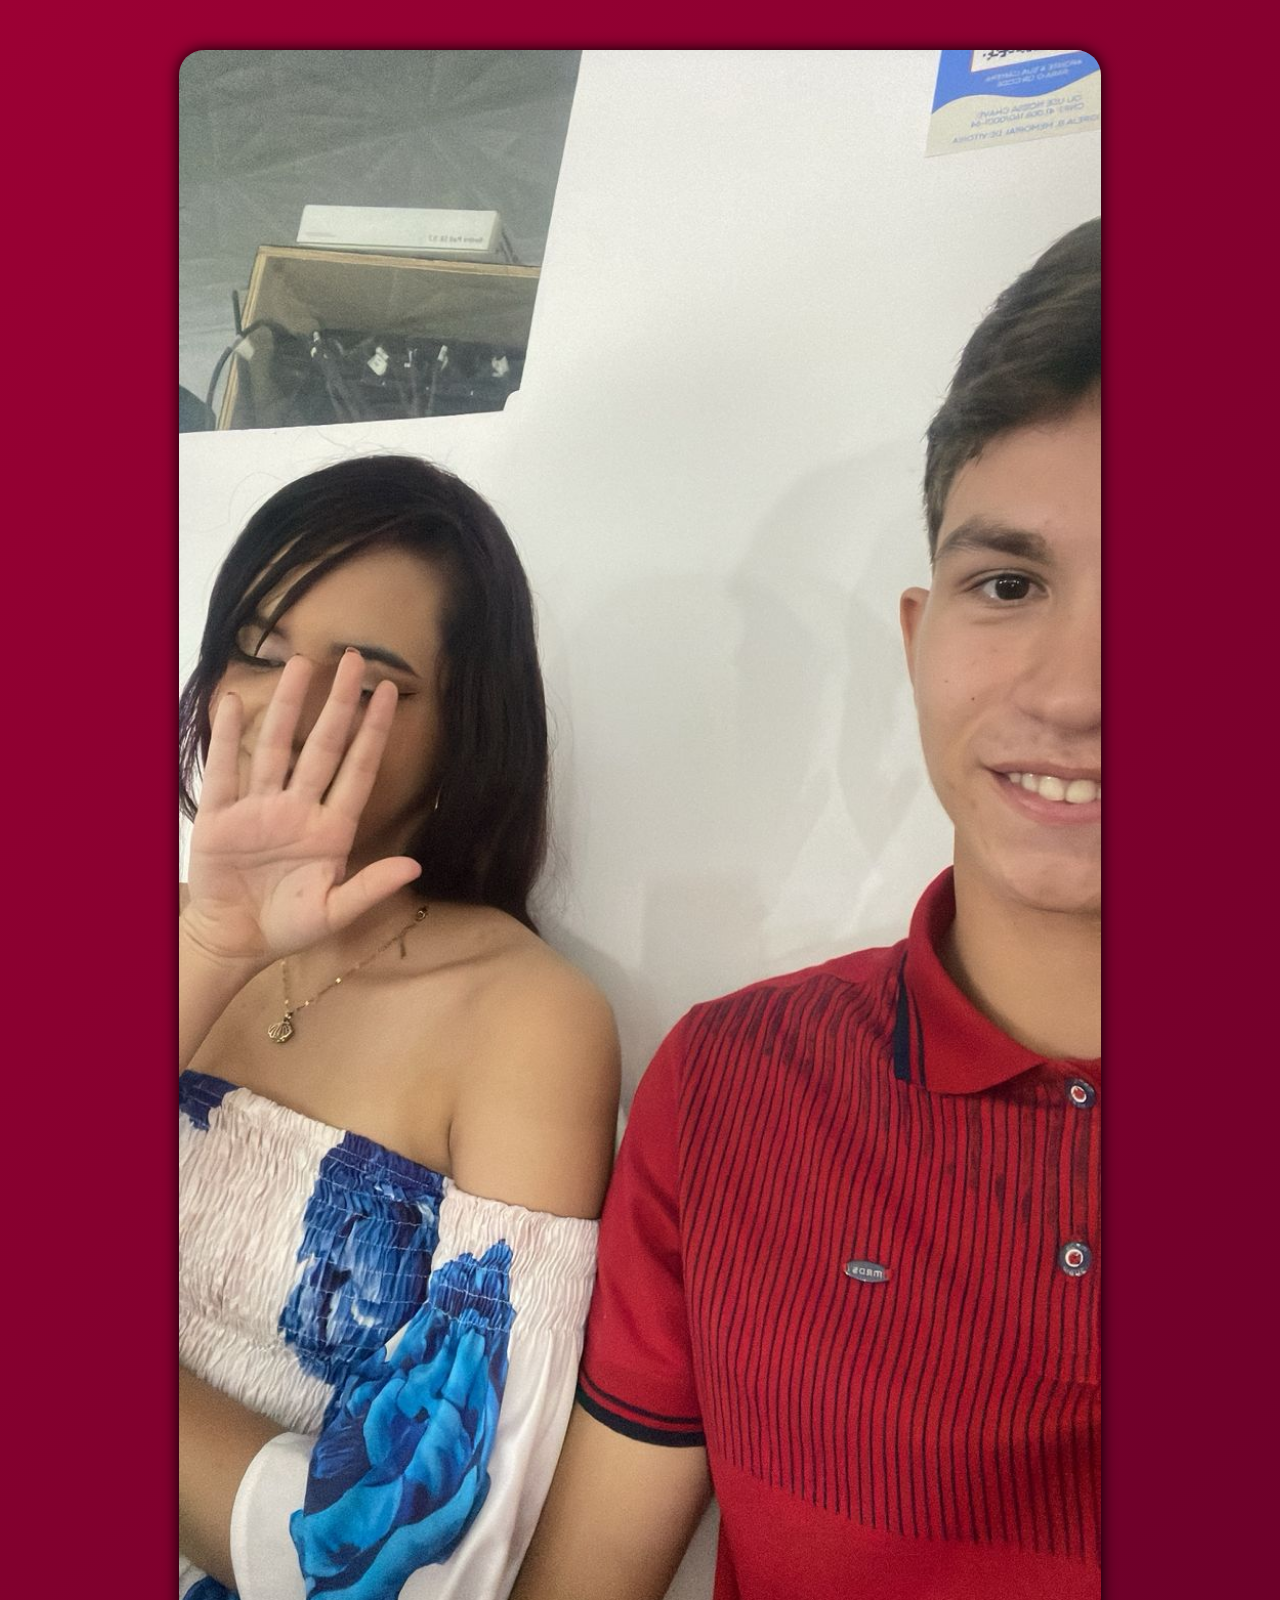
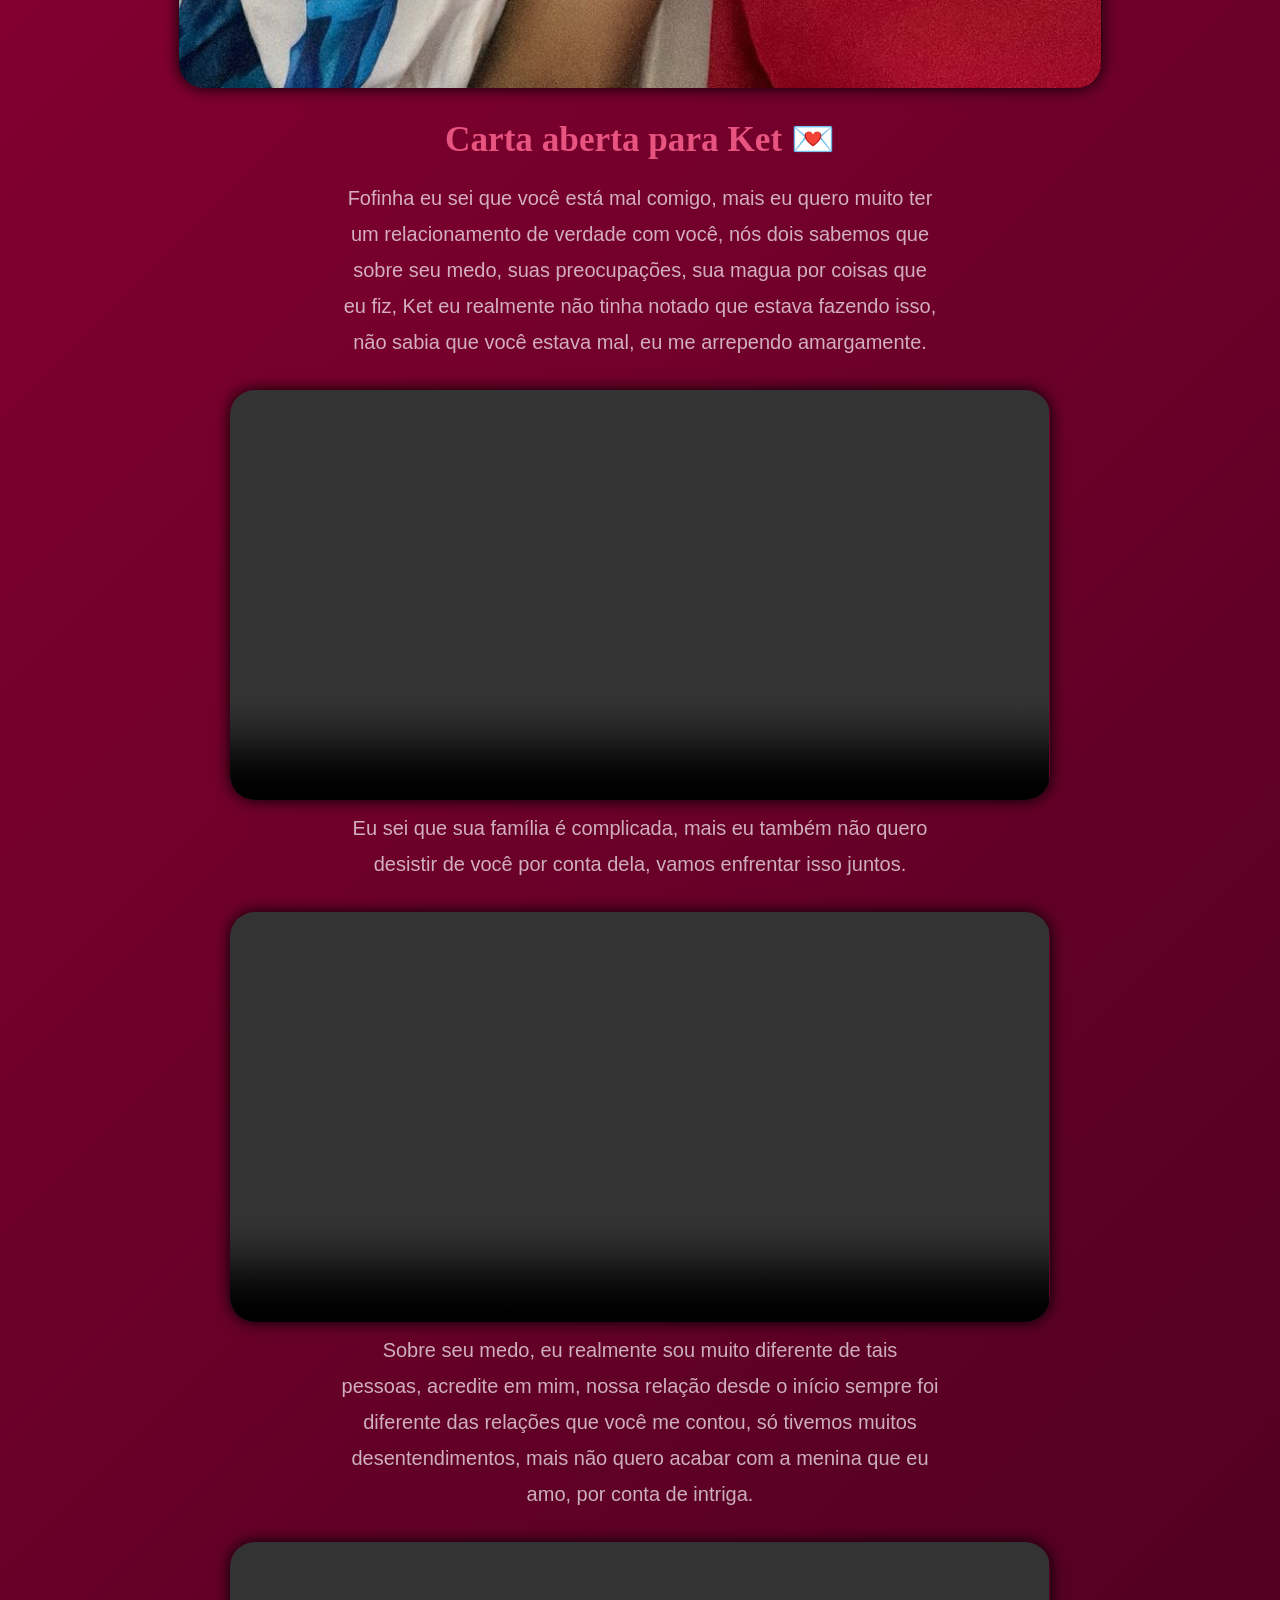
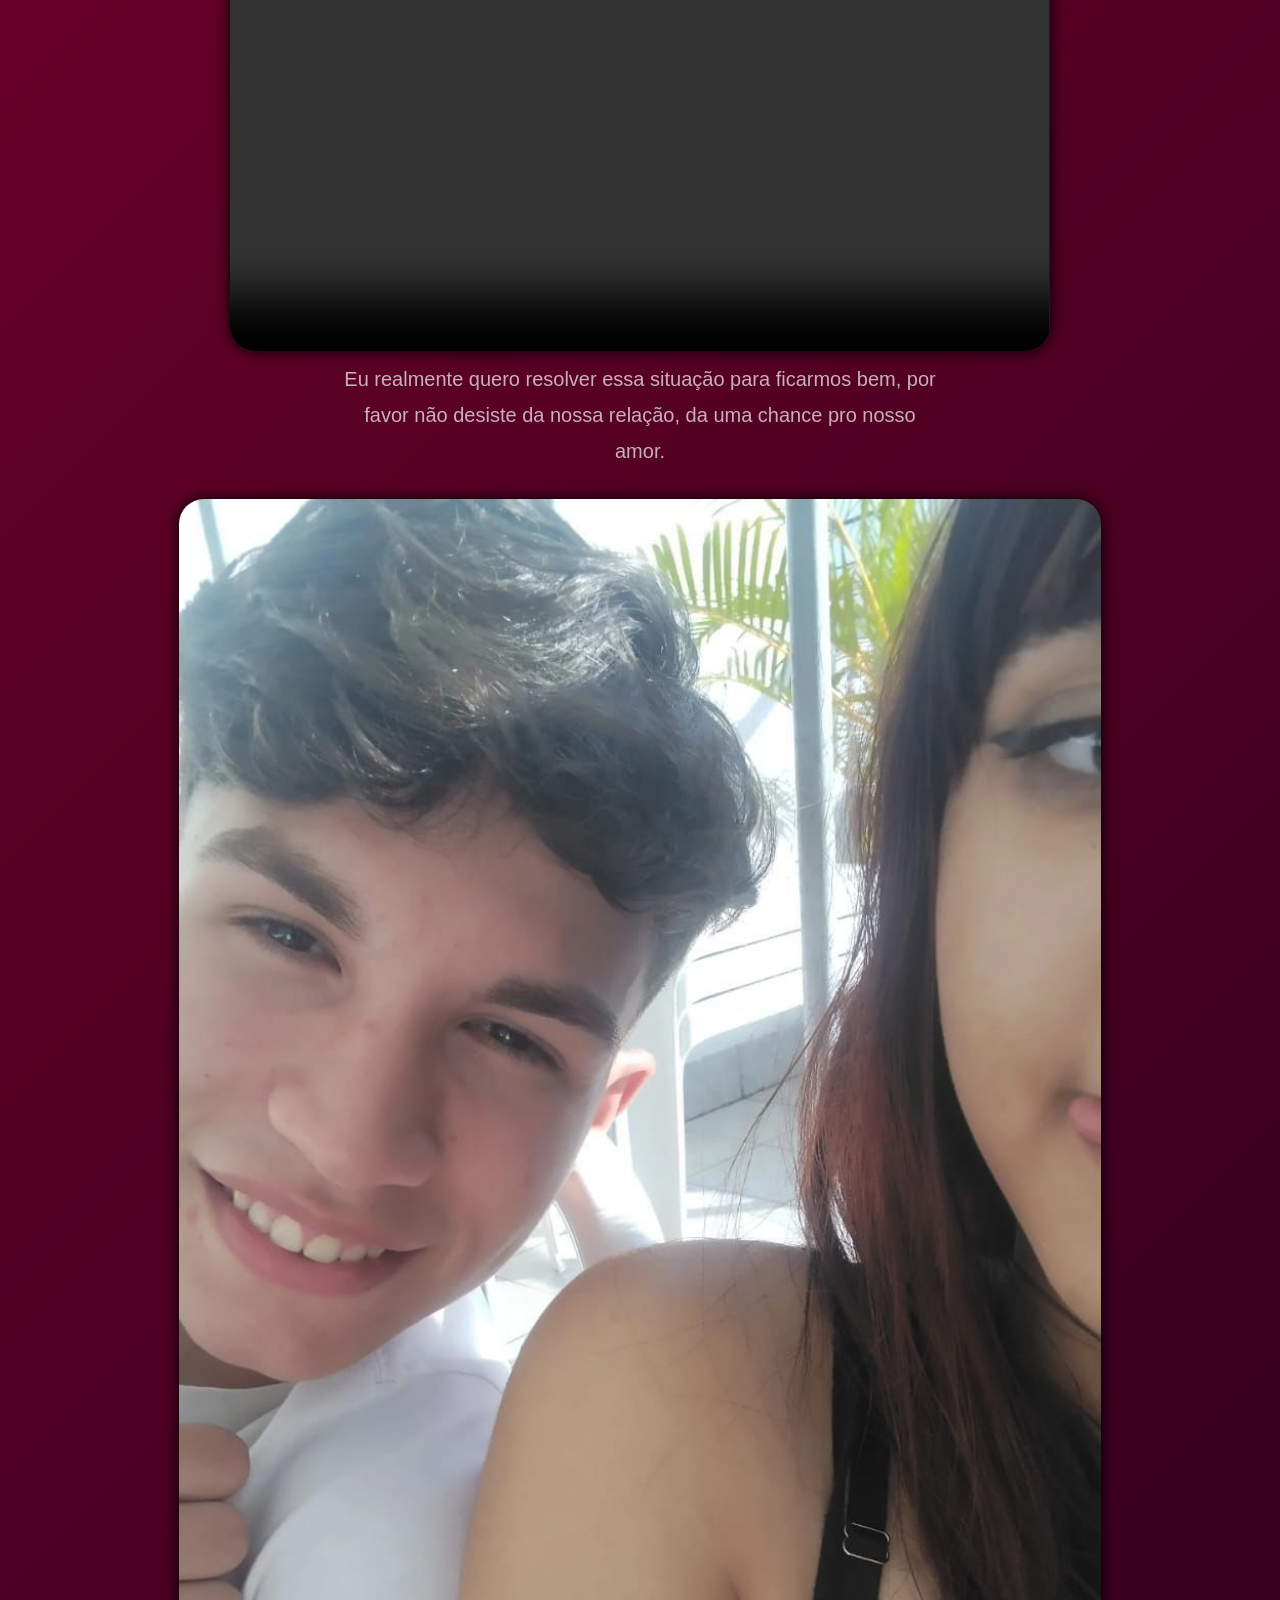
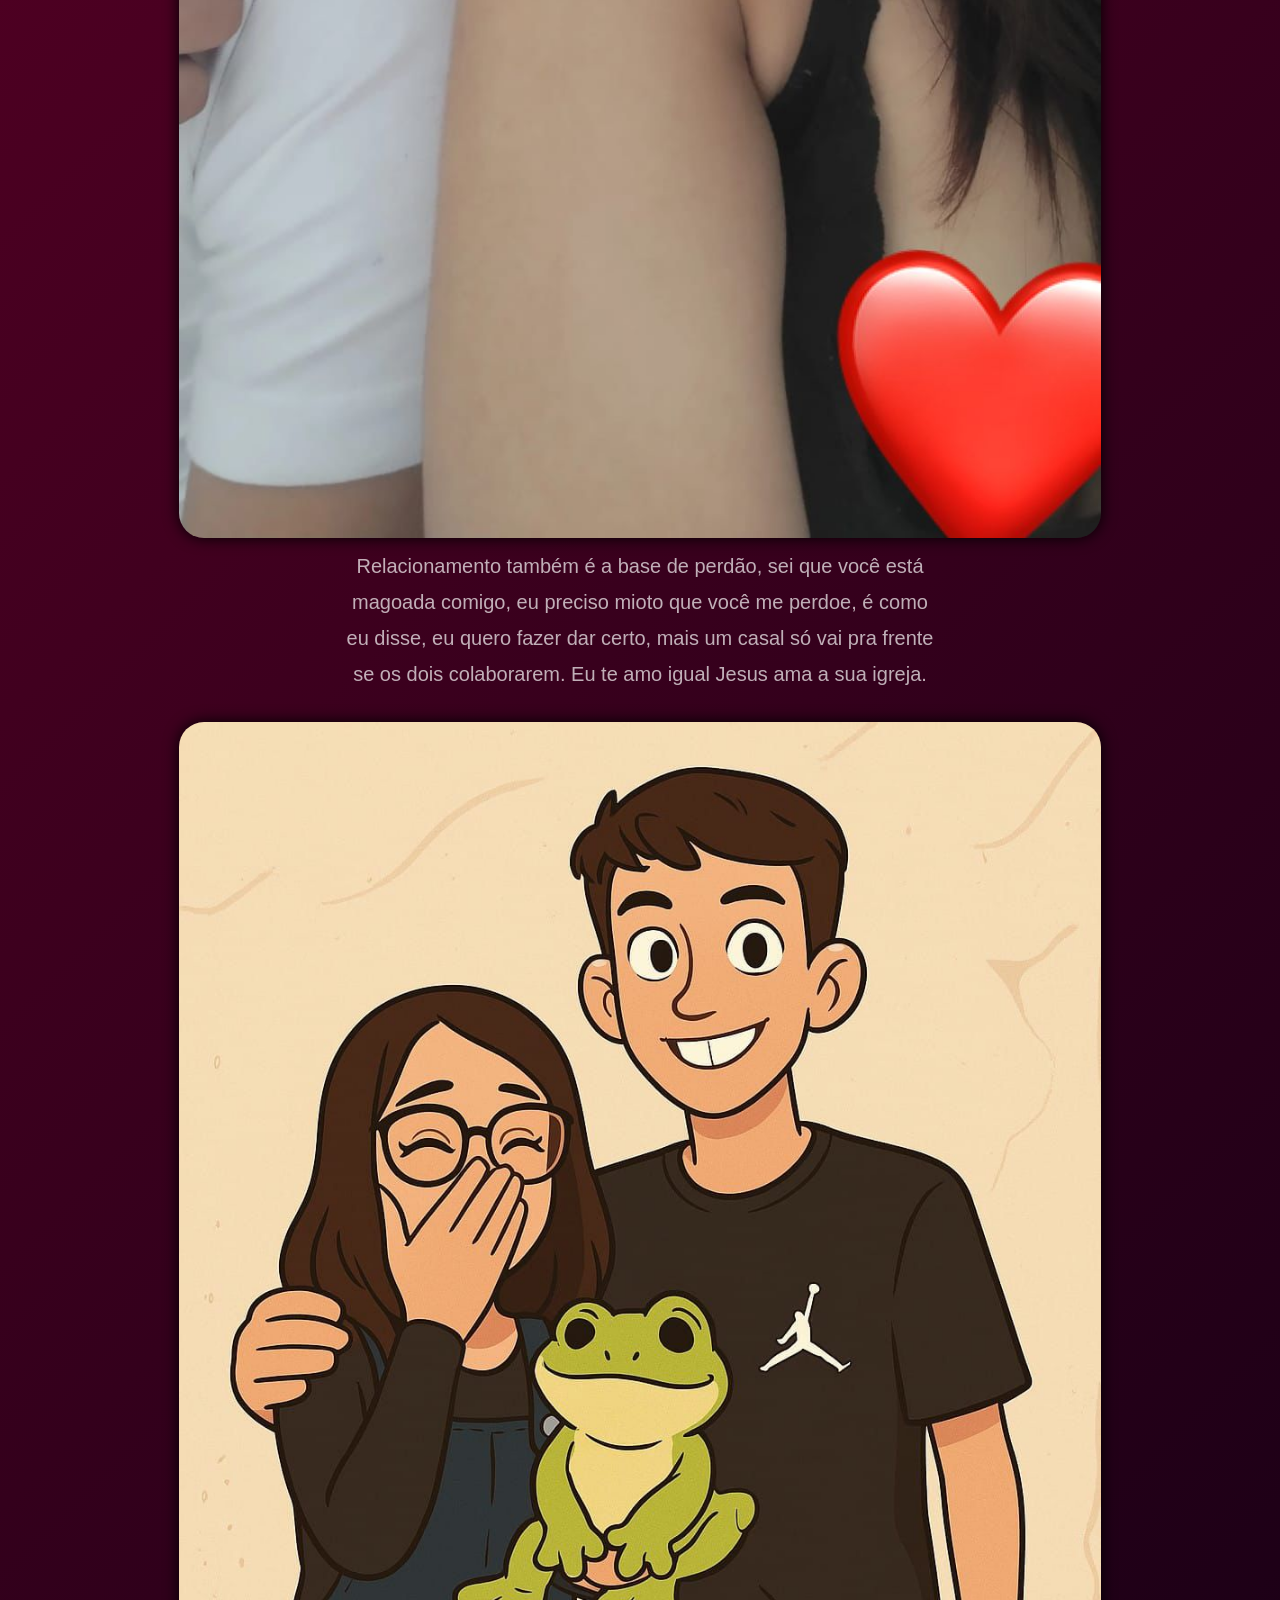
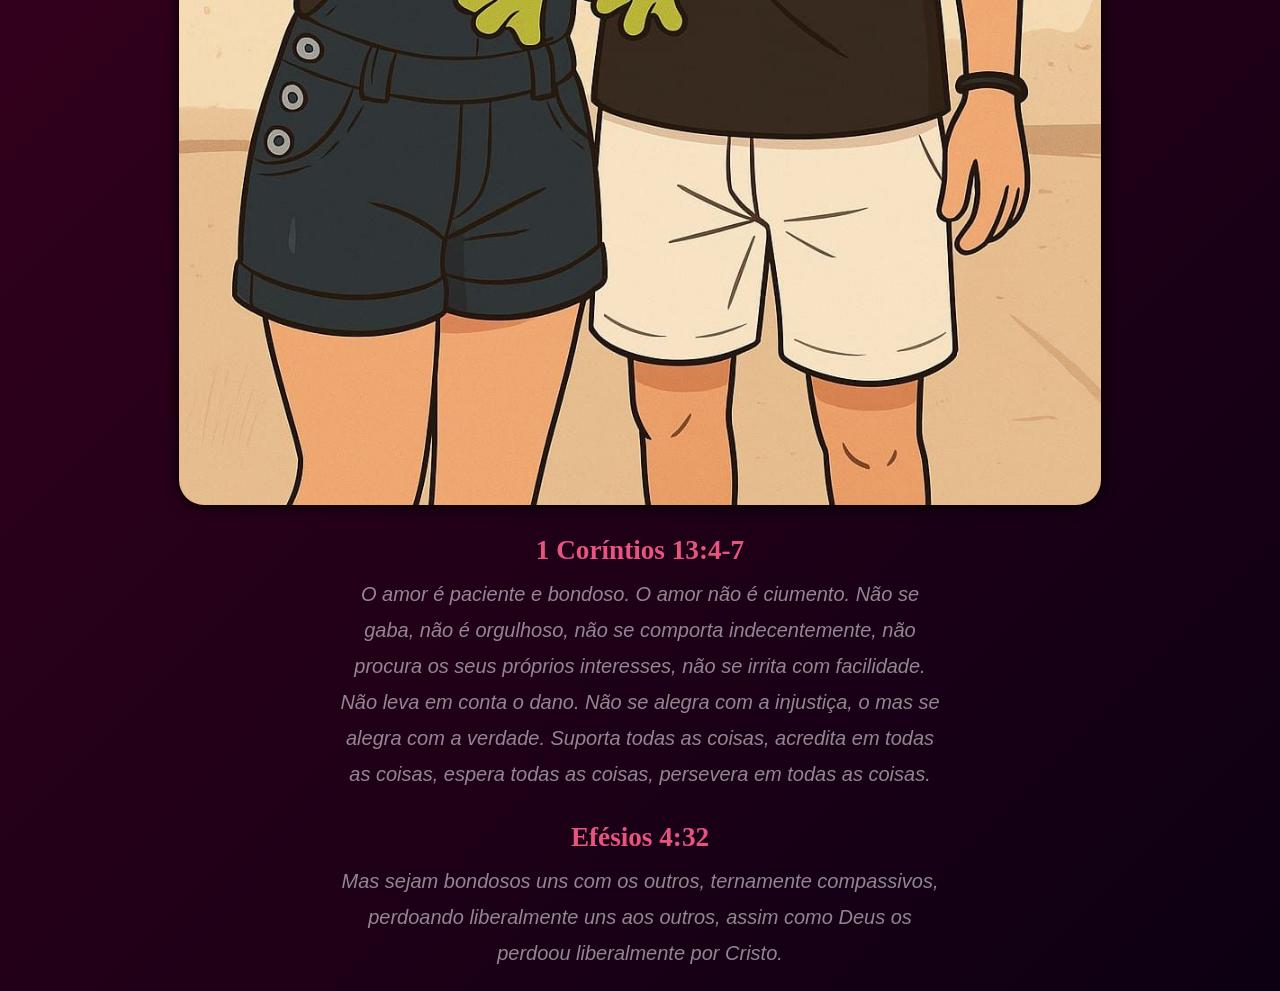
==== pag2.html @ b912b099 "hsudv" ====
<!DOCTYPE html>
<html lang="pt-br">
<head>
    <meta charset="UTF-8">
    <meta name="viewport" content="width=device-width, initial-scale=1.0">
    <link rel="stylesheet" href="styles.css">
    <title>Para meu Docinho</title>
</head>
<body>
    <main>
         <picture>
        <img src="img/WhatsApp Image 2026-03-09 at 01.54.44.jpeg" alt="foto">
    </picture>
    <h1>
        Carta aberta para Ket &#128140;
    </h1>
    <p>
        Fofinha eu sei que você está mal comigo, mais eu quero muito ter um relacionamento de verdade com você, nós dois sabemos que sobre seu medo, suas preocupações, sua magua por coisas que eu fiz, Ket eu realmente não tinha notado que estava fazendo isso, não sabia que você estava mal, eu me arrependo amargamente.
    </p>
    <picture>
        <video src="videos/cliche.mp4" loop controls></video>
    </picture>
    <p>
        Eu sei que sua família é complicada, mais eu também não quero desistir de você por conta dela, vamos enfrentar isso juntos. 
    </p>
    <picture>
        <video src="videos/sorrindo.mp4" controls loop></video>
    </picture>
    <p>
        Sobre seu medo, eu realmente sou muito diferente de tais pessoas, acredite em mim, nossa relação desde o início sempre foi diferente das relações que você me contou, só tivemos muitos desentendimentos, mais não quero acabar com a menina que eu amo, por conta de intriga.
    </p>
    <picture>
        <video src="videos/oraçao.mp4" controls loop></video>
    </picture>
    <p>
        Eu realmente quero resolver essa situação para ficarmos bem, por favor não desiste da nossa relação, da uma chance pro nosso amor.
    </p>
    <picture>
        <img src="img/foto2.jpeg" alt="foto">
    </picture>
    <p>
         Relacionamento também é a base de perdão, sei que você está magoada comigo, eu preciso mioto que você me perdoe, é como eu disse, eu quero fazer dar certo, mais um casal só vai pra frente se os dois colaborarem. Eu te amo igual Jesus ama a sua igreja.
    </p>
    <picture>
        <img src="img/boneco.jpeg" alt="foto">
    </picture>
    <section>
        <h2>1 Coríntios 13:4-7</h2>
        <p id="blic">
            <i>
                 O amor é paciente e bondoso. O amor não é ciumento. Não se gaba, não é orgulhoso, não se comporta indecentemente, não procura os seus próprios interesses, não se irrita com facilidade. Não leva em conta o dano. Não se alegra com a injustiça, o mas se alegra com a verdade. Suporta todas as coisas, acredita em todas as coisas, espera todas as coisas, persevera em todas as coisas.
            </i>
        </p>
    </section>
    <section>
        <h2>Efésios 4:32</h2>
        <p id="blic">
            <i>
                 Mas sejam bondosos uns com os outros, ternamente compassivos, perdoando liberalmente uns aos outros, assim como Deus os perdoou liberalmente por Cristo.
            </i>
           
        </p>
    </section>
    </main>
   
</body>
</html>
---- styles.css ----
/* BODY E FUNDOS */
*{
    margin: 0;
    padding: 0;
    box-sizing: border-box;
}
html{
    background-color: black;
    min-height: 100vh;
}
body {
    font-family: 'Lato', sans-serif;
    background: linear-gradient(135deg, #9c0034, #0d0013);
    color: #333;
    margin: 0;
    padding: 0px;
    overflow-x: hidden;
    display: flex;
    flex-direction: column;
    align-items: center;
    justify-content: flex-start;
    position: relative;
    min-height: 100dvh;
}
picture{
    display: flex;
    align-items: center;
    justify-content: center;
}

/* TÍTULOS */
h1 {
    font-family: 'Dancing Script', cursive;
    color: #e75480;
    margin: 10px 0;
    font-size: 2.2em;
    margin-top: 30px;
}
h3 {
    font-family: 'Dancing Script', cursive;
    color: #e75480;
    margin: 10px 0;
    font-size: 2em;
}
h2{
     font-family: 'Dancing Script', cursive;
    color: #e75480;
    margin: 10px 0;
    font-size: 1.7em;
    text-align: center;
    margin-top: 30px;
}
main{
     display: flex;
    align-items: center;
    justify-content: center;
    flex-direction: column;
    padding: 20px;
}
p#blic{
   color: #ffffff86;
}

/* PARÁGRAFOS */
p {
    font-size: 20px;
    line-height: 1.8;
    color: #ffffffaf;
    text-align: center;
    max-width: 600px;
    text-align: center;
    margin-top: 10px;
}

/* CONTADOR */
#contador {
    display: flex;
    gap: 15px;
    margin: 20px 0;
    font-size: 22px;
    font-weight: bold;
    color: #f08080;
}

#contador span {
    background: rgba(255, 182, 193, 0.2);
    padding: 10px 15px;
    border-radius: 10px;
}

/* BOTÕES */
button {
    background: linear-gradient(135deg, #ffb6c1, #f08080);
    border: none;
    padding: 12px 25px;
    border-radius: 12px;
    color: white;
    cursor: pointer;
    font-family: 'Dancing Script', cursive;
    font-size: 18px;
    margin-bottom: 10px;
}
footer{
    display: flex;
    justify-content: center;
}



/* IMAGENS */
img {
    max-width: 90%;
    height: auto;
    width: 80vw;
    display: block;
    border-radius: 25px;
    margin-top: 30px;
    box-shadow: 0px 0px 15px #000000;
}
video{
     max-width: 80%;
     width: 80vw;
    height: auto;
    display: block;
    border-radius: 25px;
    margin-top: 30px;
    box-shadow: 0px 0px 15px #000000; 
}

/* CORAÇÕES CAINDO */
.heart {
    position: fixed; /* NÃO afeta o layout do body */
    top: -50px;
    pointer-events: none;
    color: #ff69b4;
    font-size: 24px;
    animation: fall linear forwards;
}
div{
    display: flex;
    align-items: center;
    justify-content: center;
  flex-direction: column;
}
/* ANIMAÇÃO DE QUEDA */
@keyframes fall {
    0% { transform: translateY(0); opacity: 1; }
    100% { transform: translateY(100vh); opacity: 0; }
}
#mens{
    width: 100%;
    display: flex;
    justify-content: center;
    margin-bottom: 30px;
  
}
a{
    font-family: 'Dancing Script', cursive;
    font-size: 2em;
    text-decoration: none;
    color: white;
}
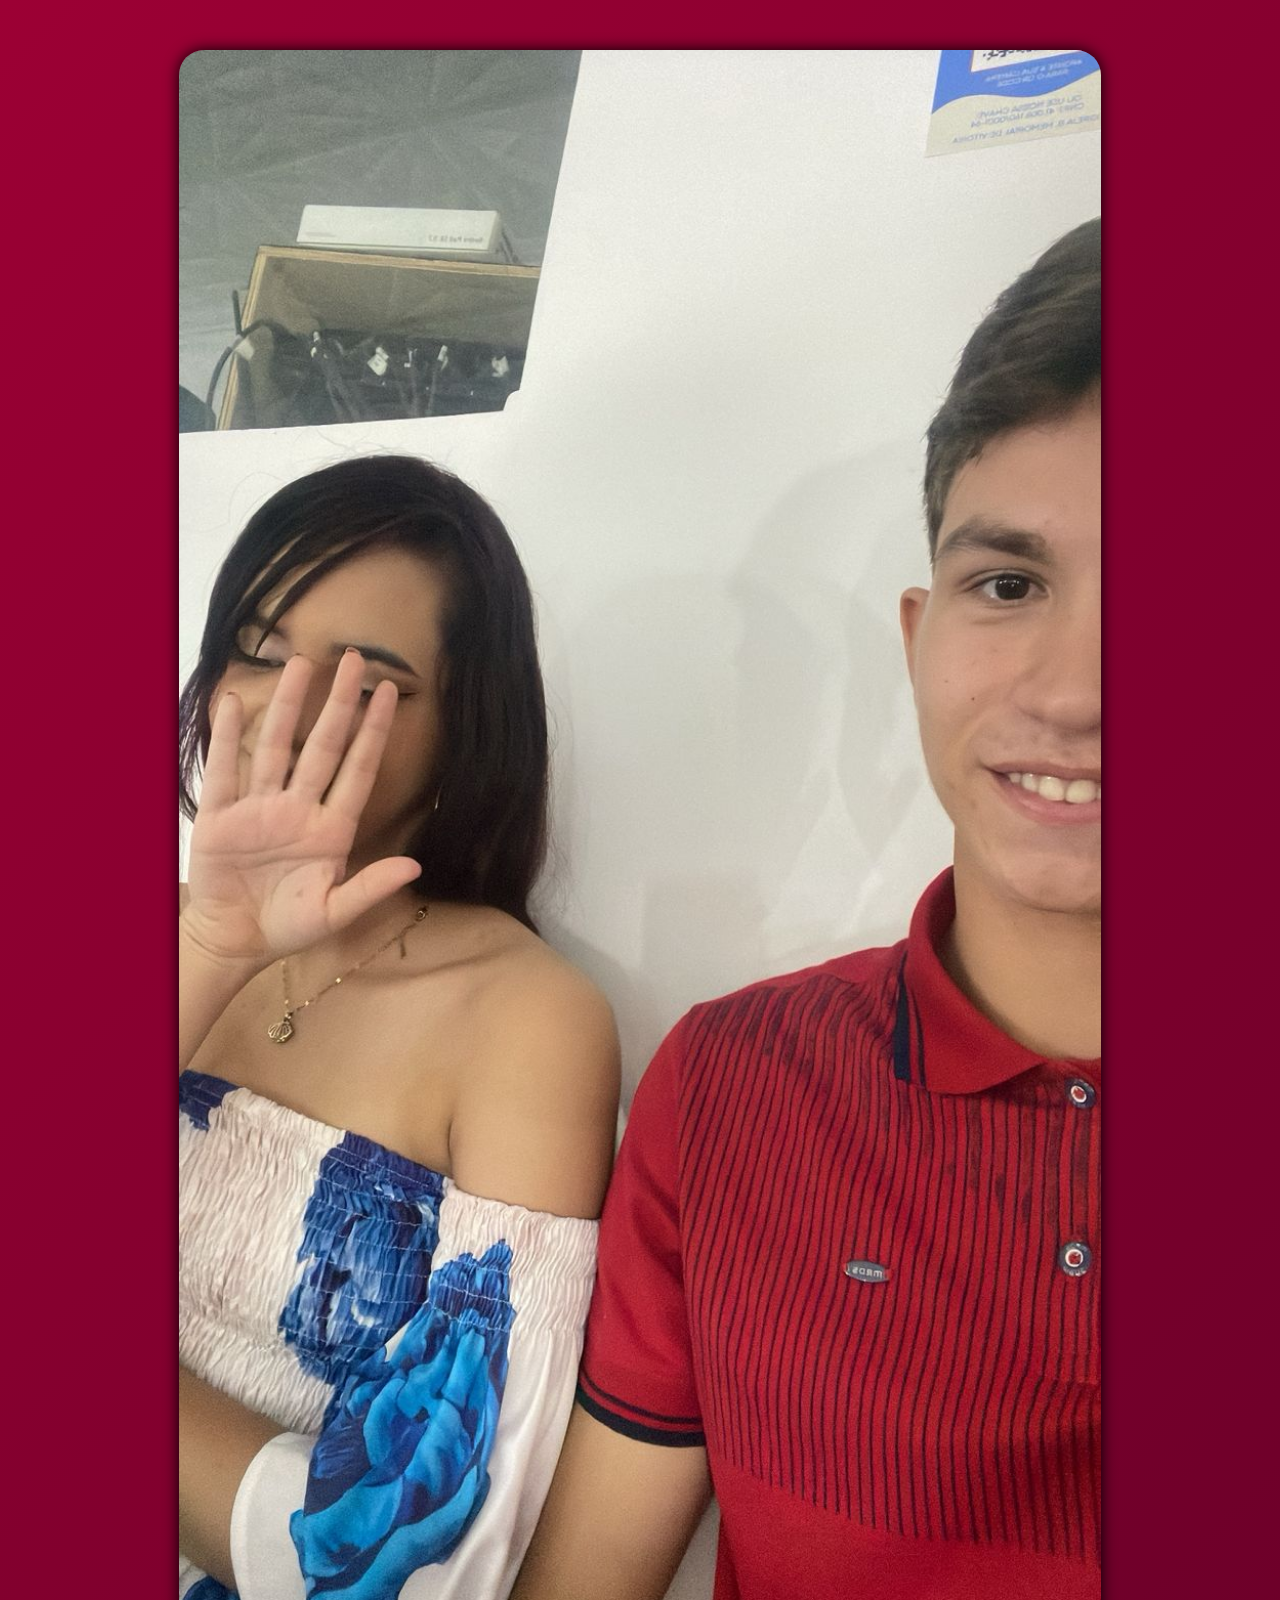
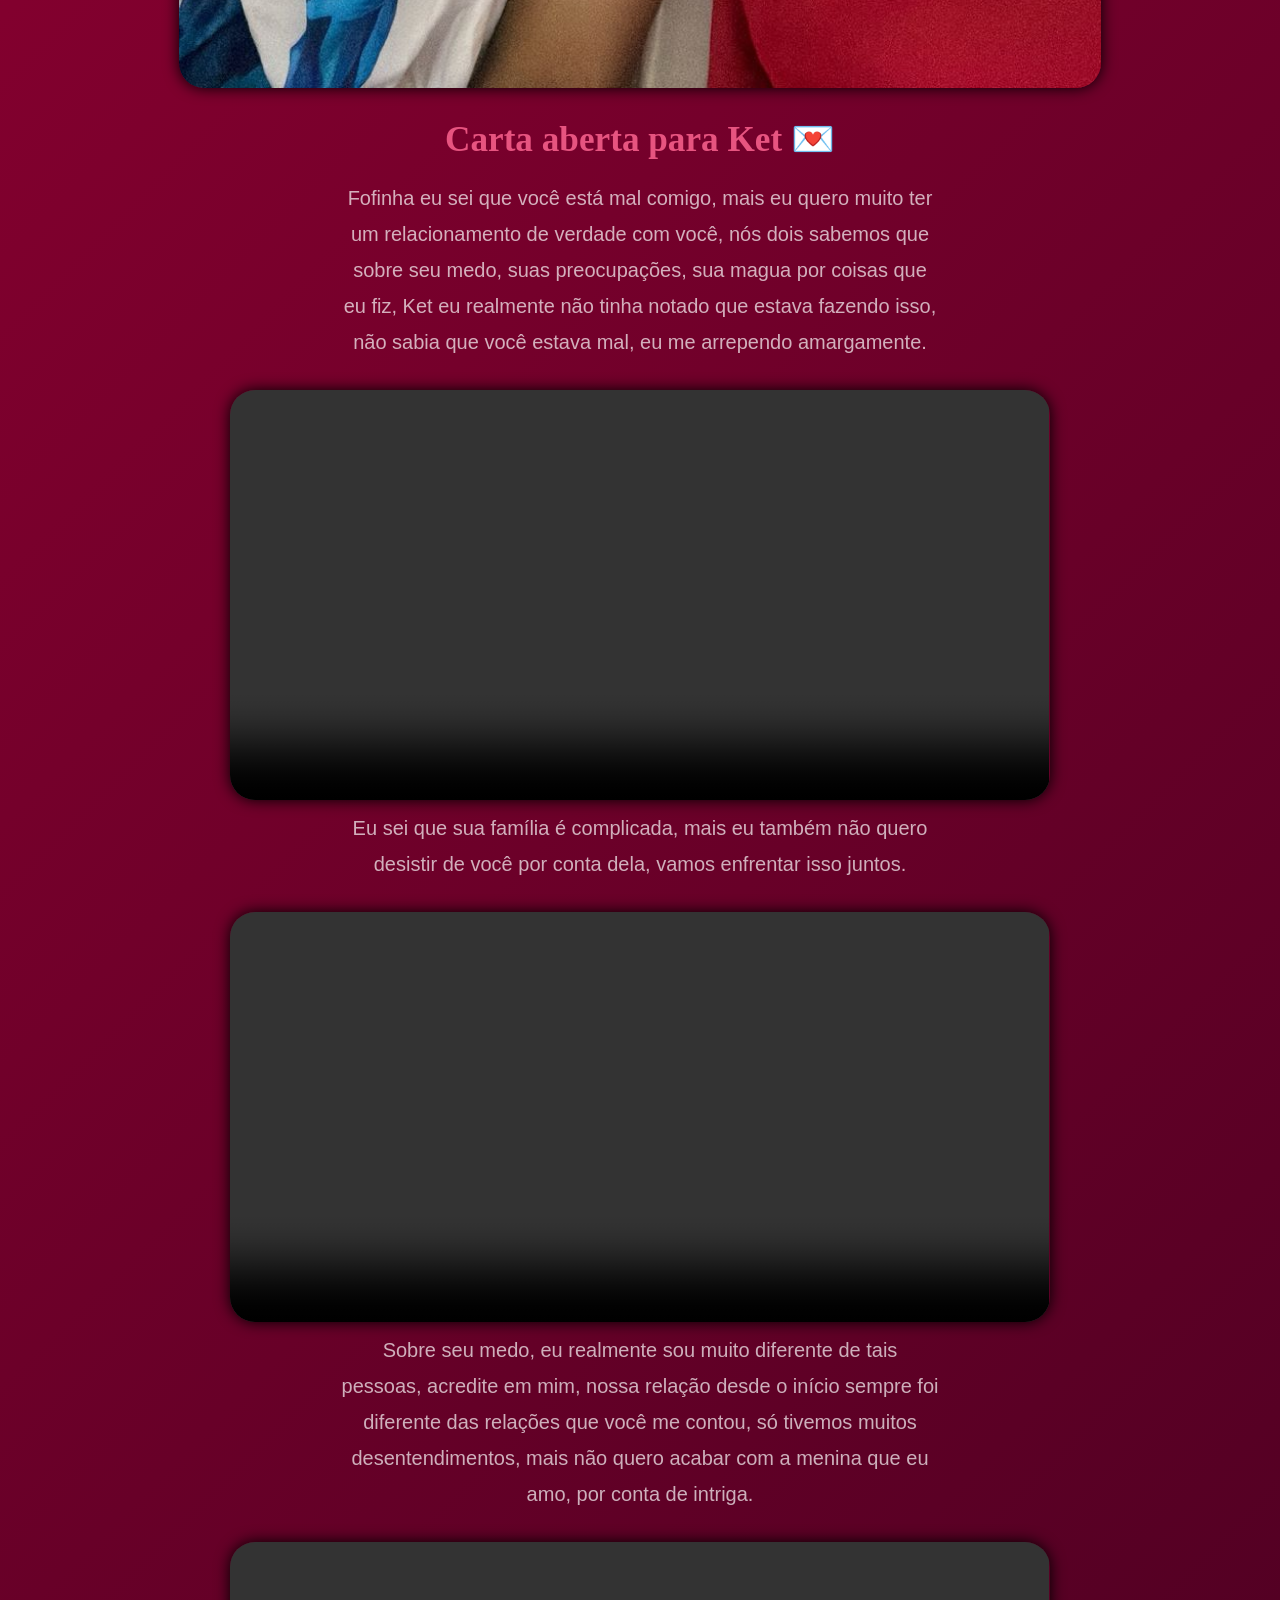
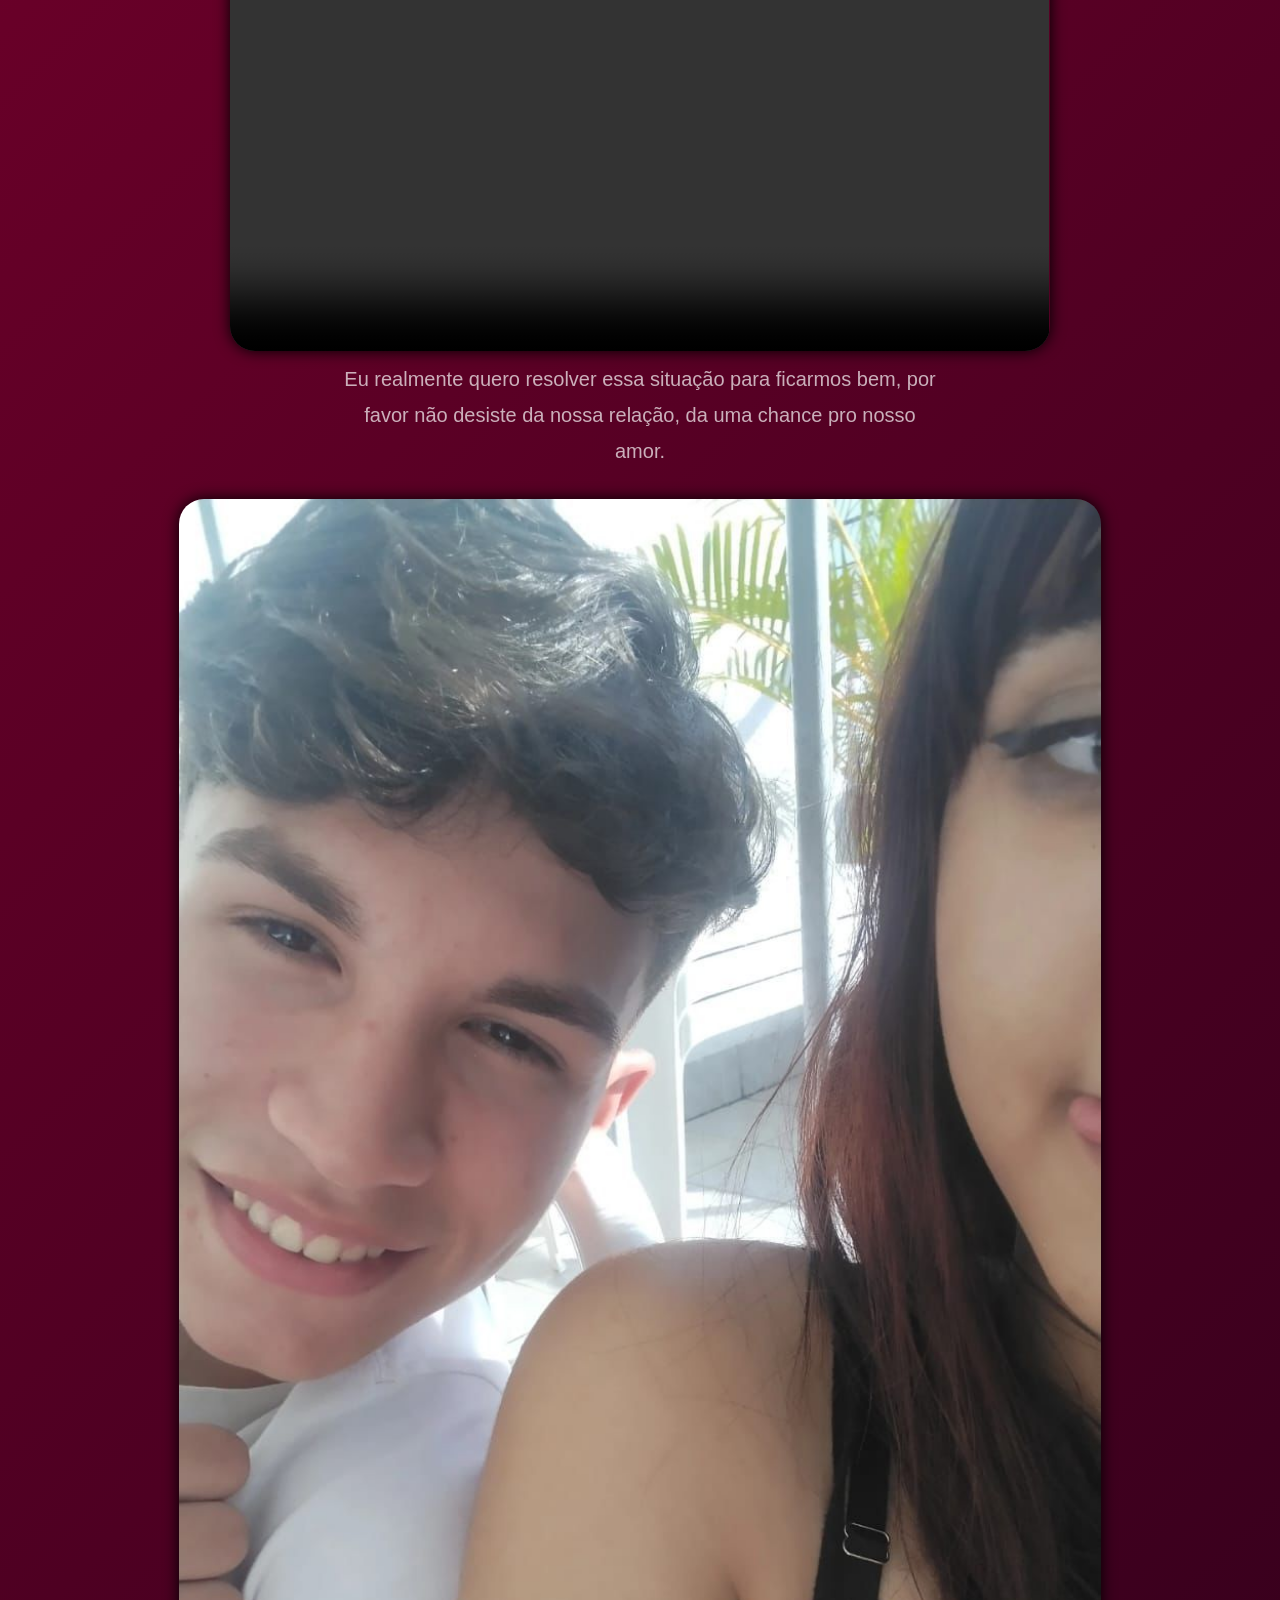
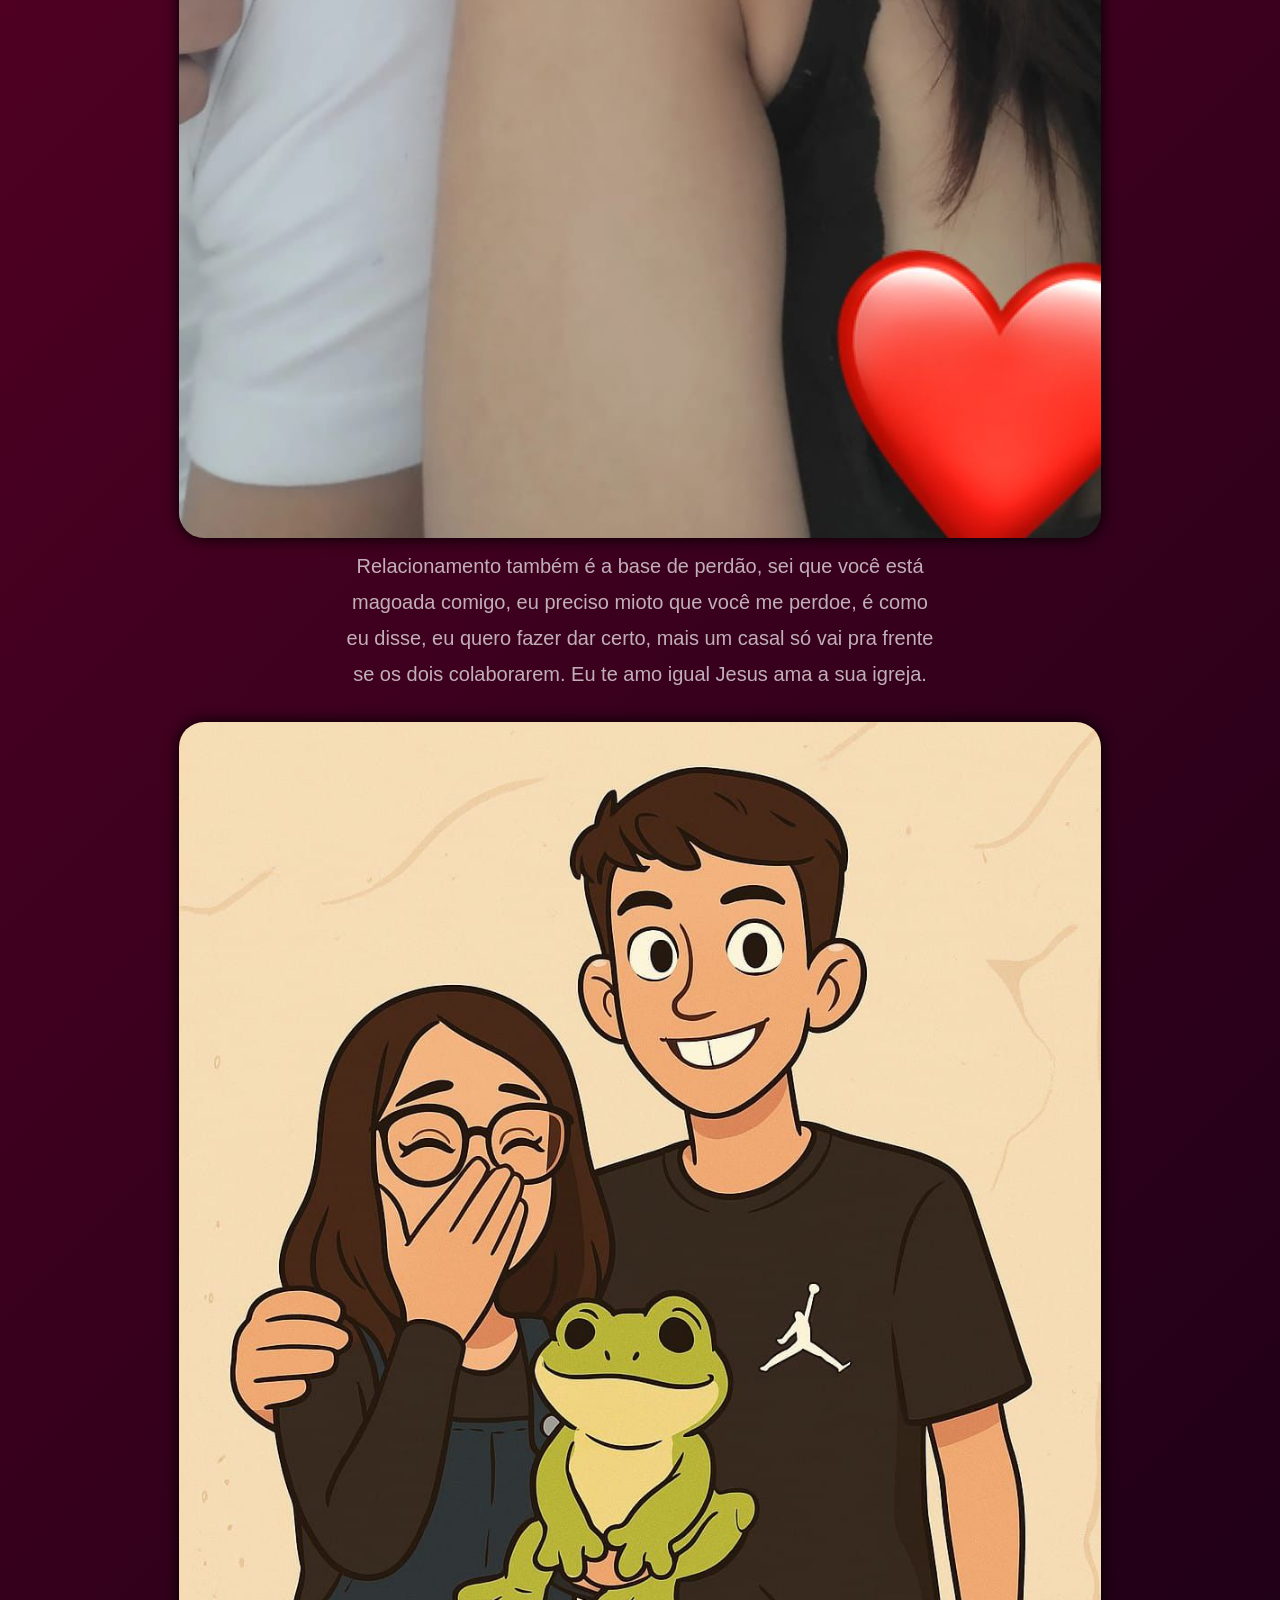
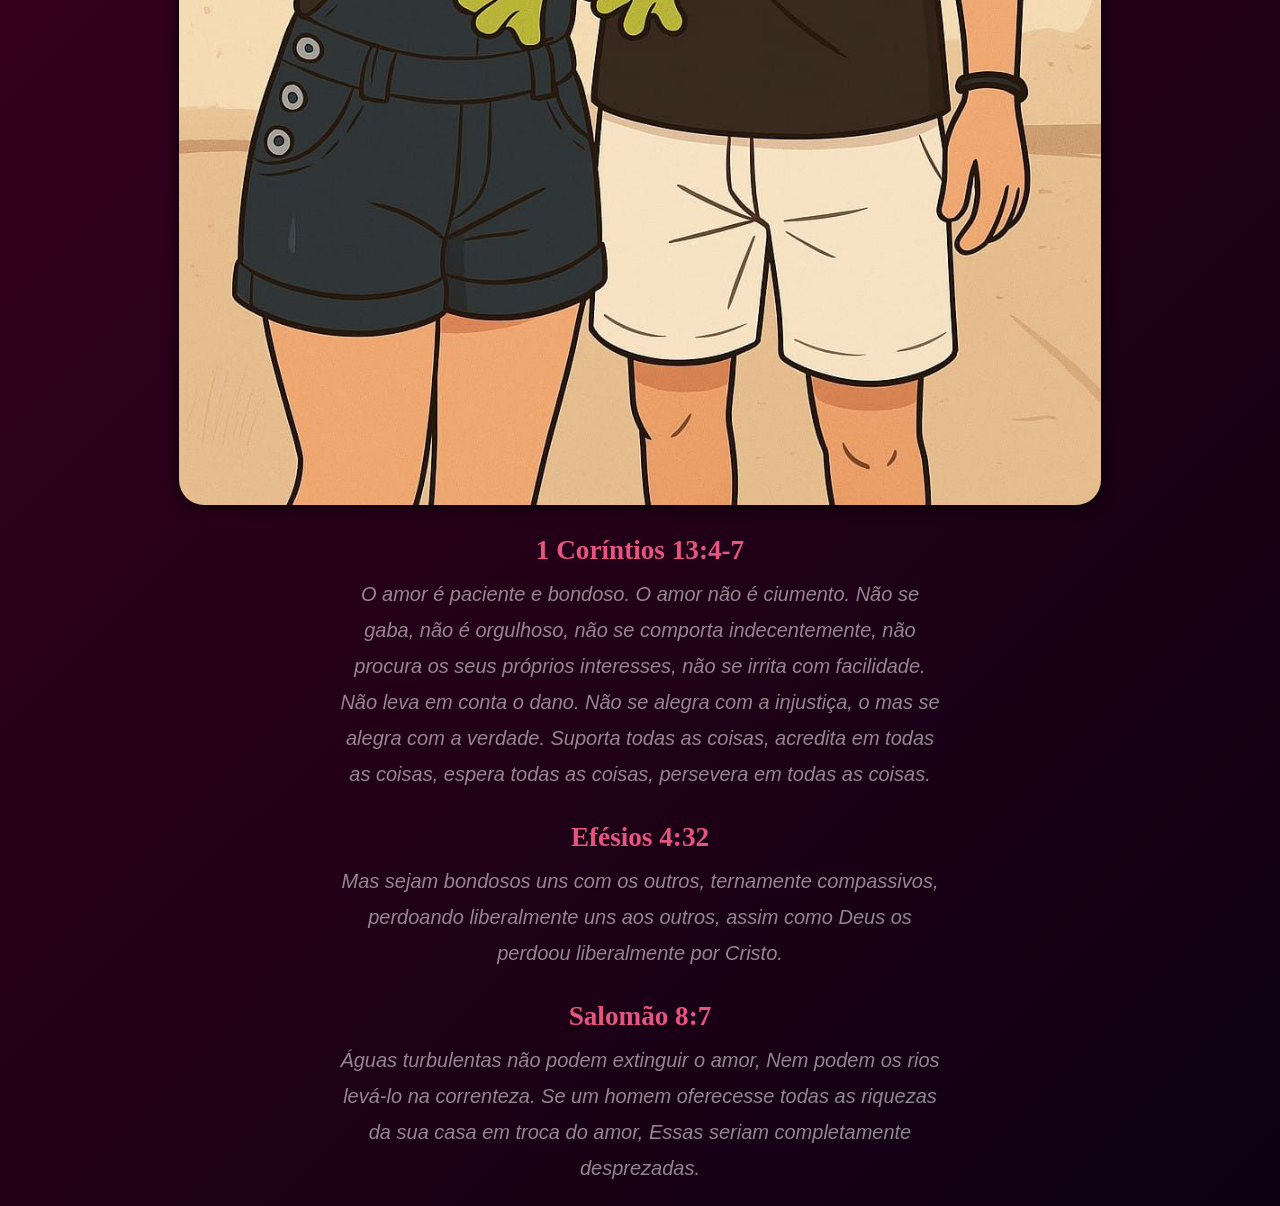
==== commit 3fca585e: "pronto" ====
--- a/pag2.html
+++ b/pag2.html
@@ -61,6 +61,20 @@
            
         </p>
     </section>
+    <section>
+        <h2>Salomão 8:7</h2>
+        <p id="blic">
+            <i>
+                Águas turbulentas não podem extinguir o amor,
+
+                Nem podem os rios levá-lo na correnteza.
+
+                Se um homem oferecesse todas as riquezas da sua casa em troca do amor,
+
+                Essas seriam completamente desprezadas.
+            </i>
+        </p>
+    </section>
     </main>
    
 </body>
--- a/styles.css
+++ b/styles.css
@@ -59,6 +59,7 @@
 }
 p#blic{
    color: #ffffff86;
+   
 }
 
 /* PARÁGRAFOS */
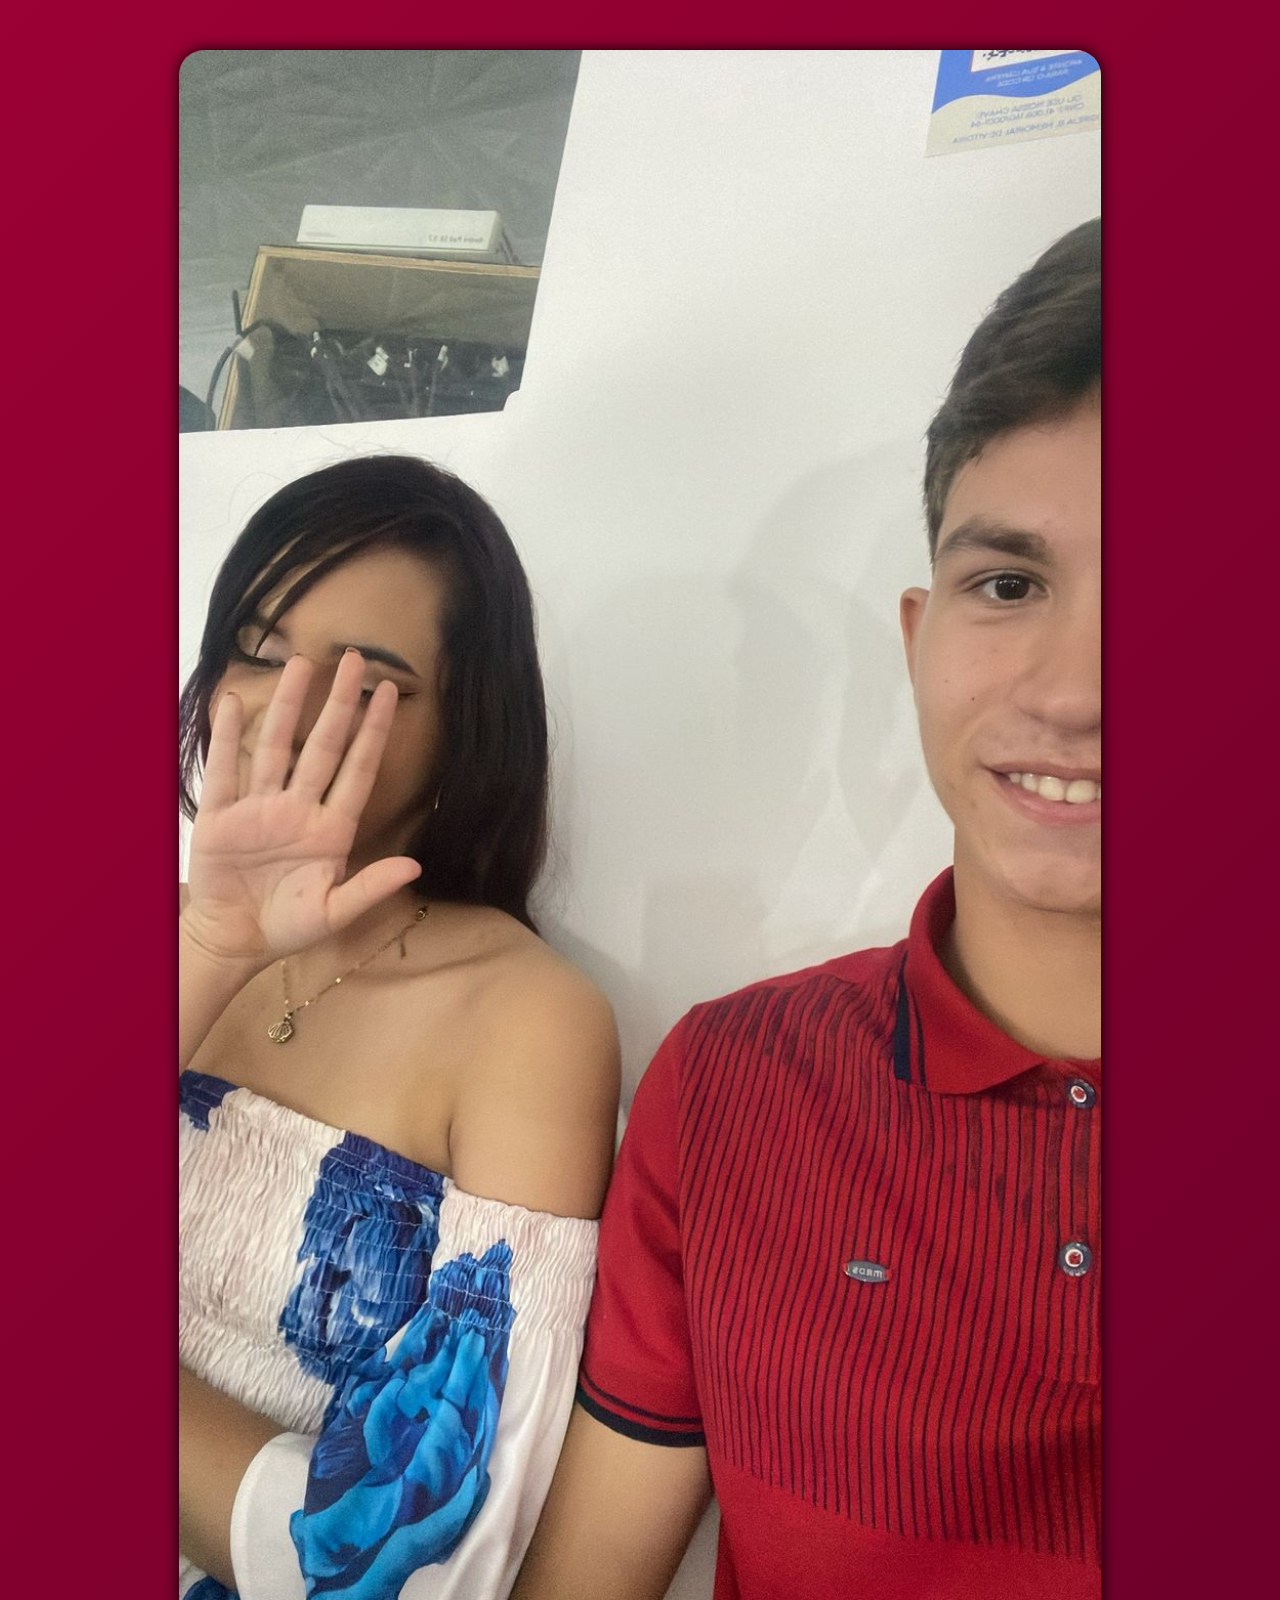
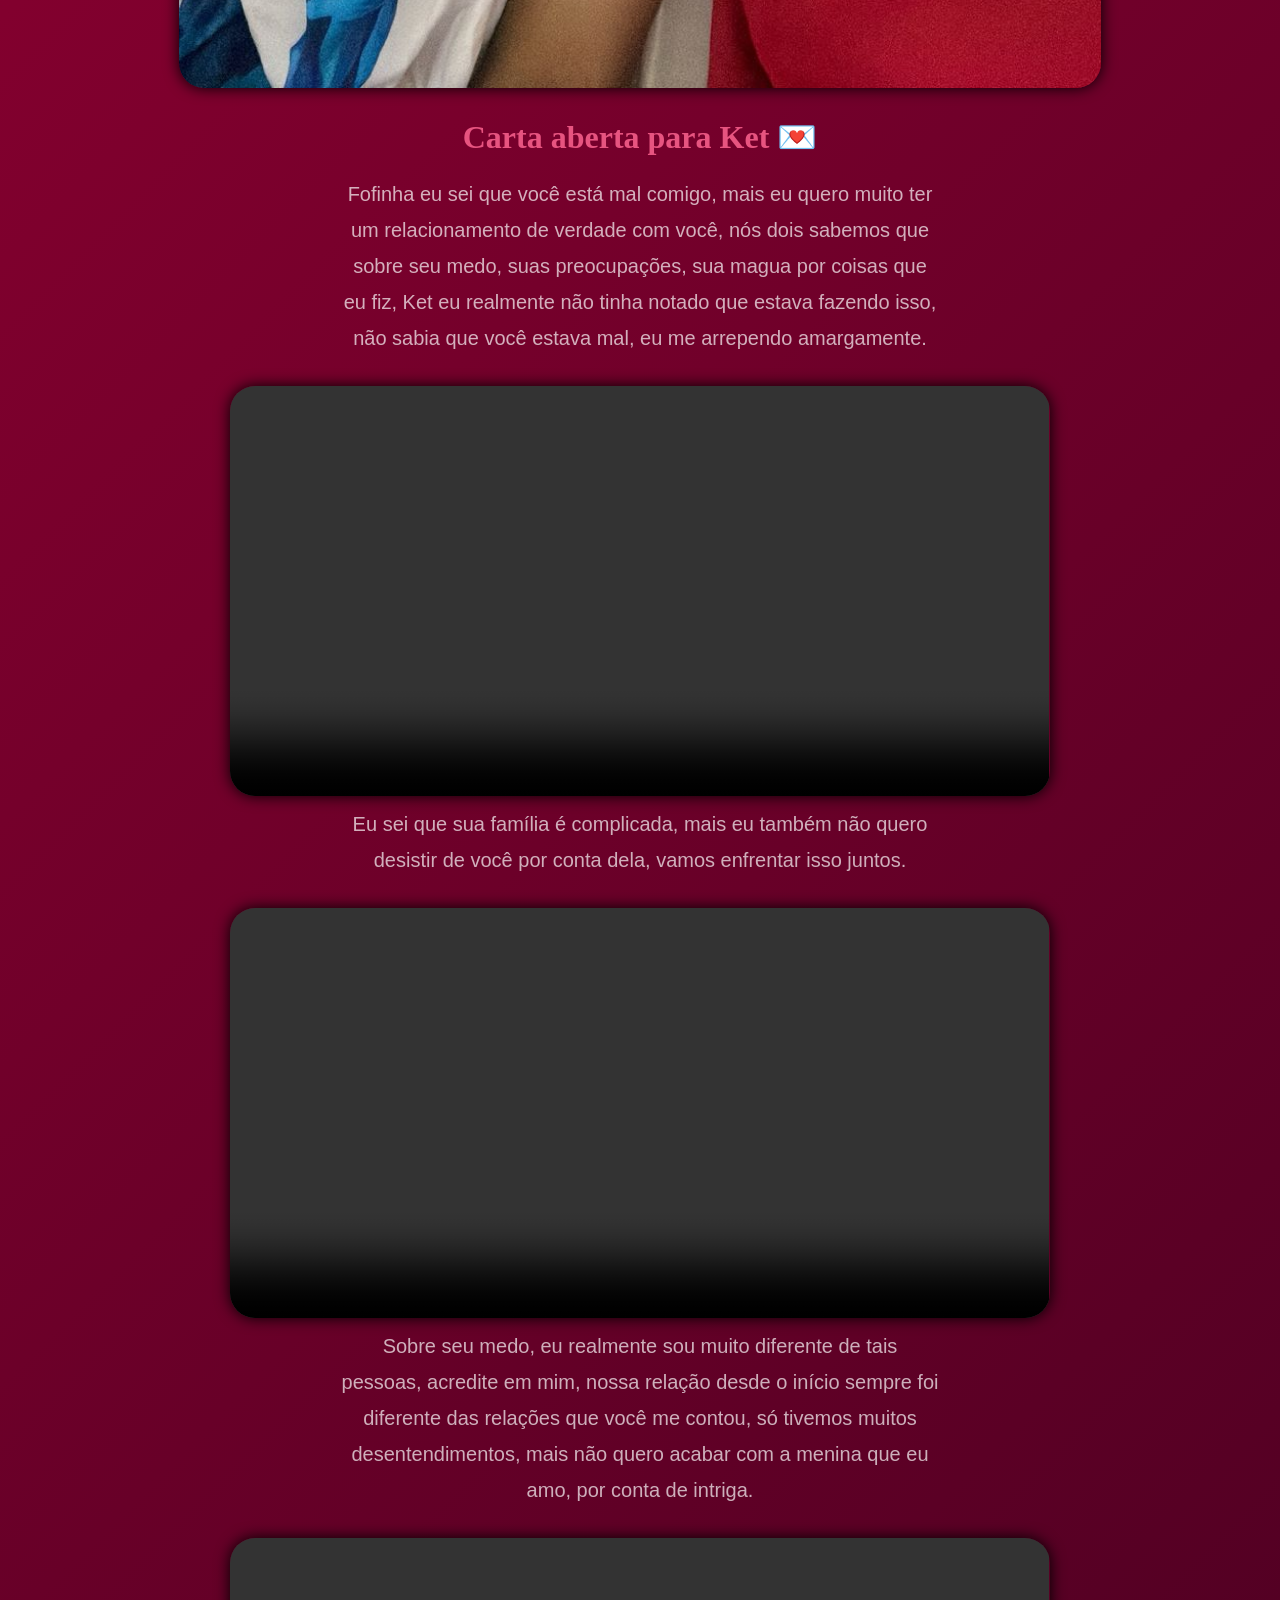
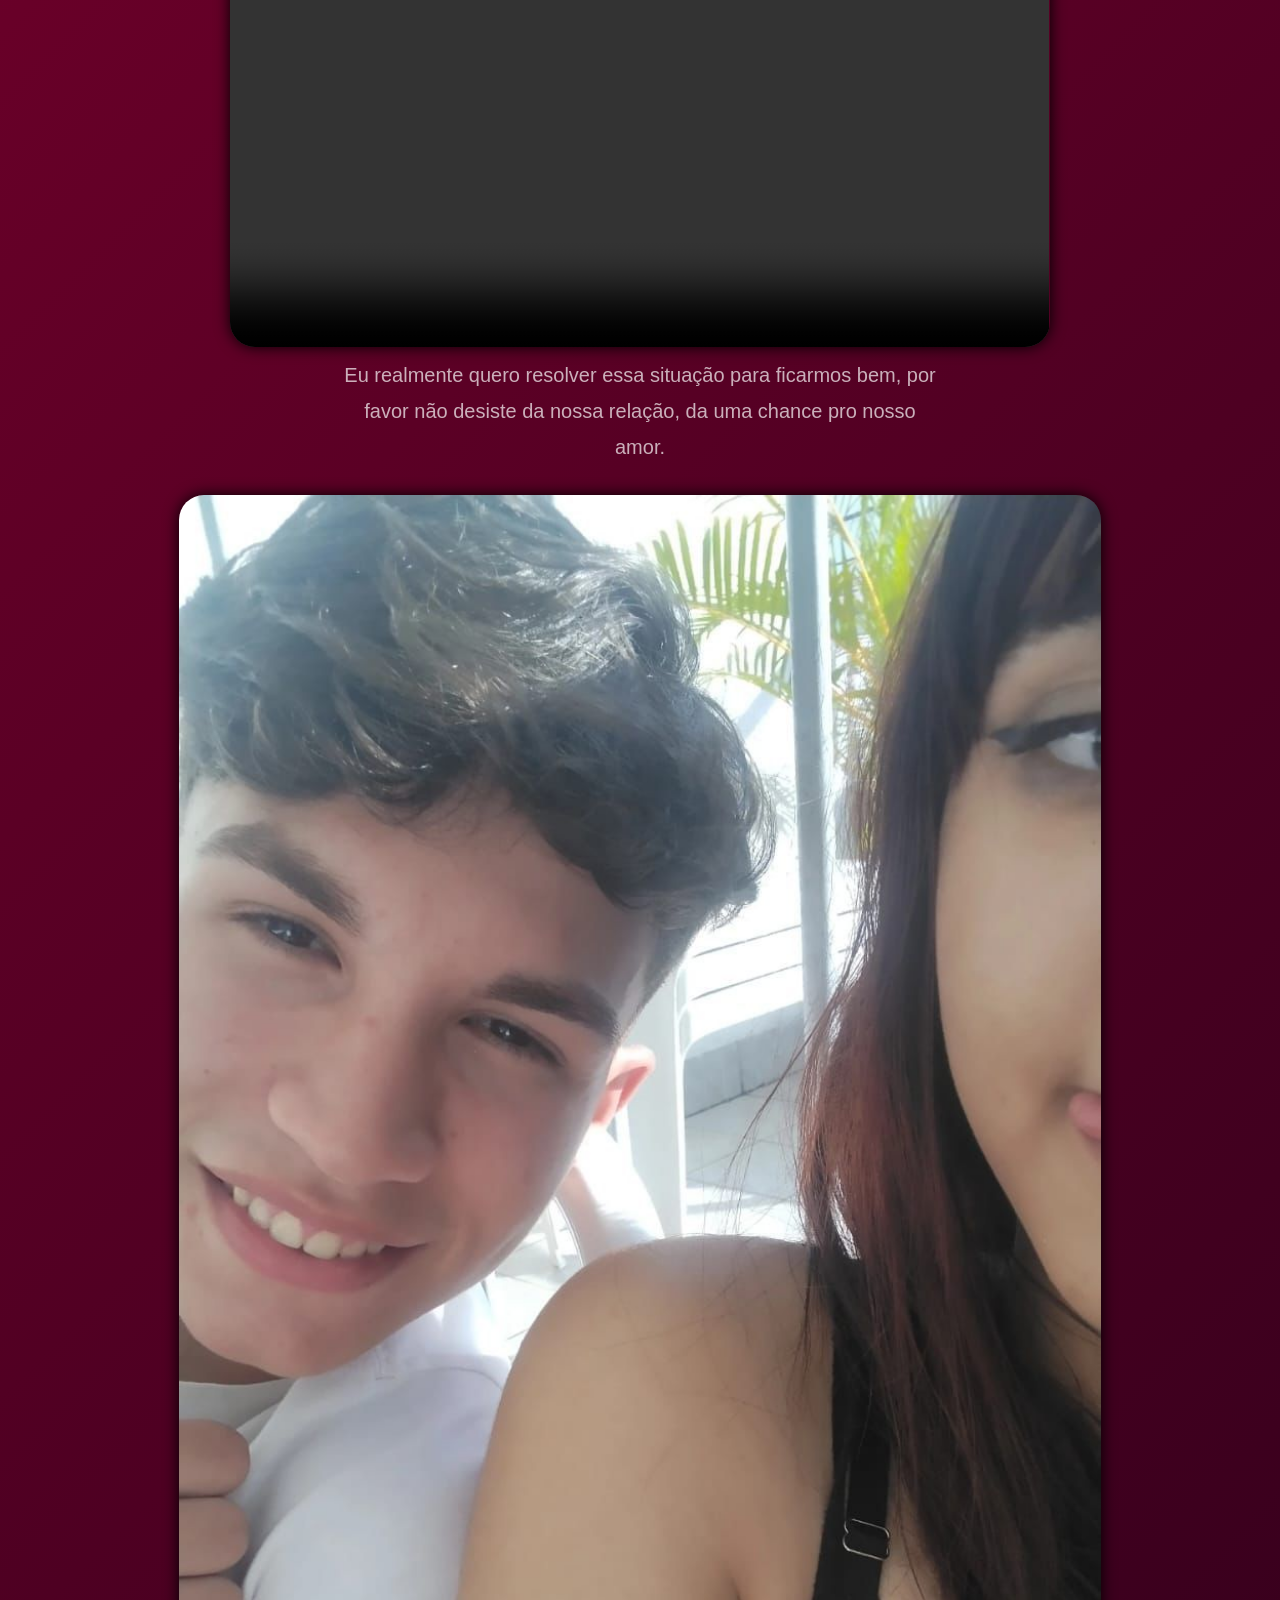
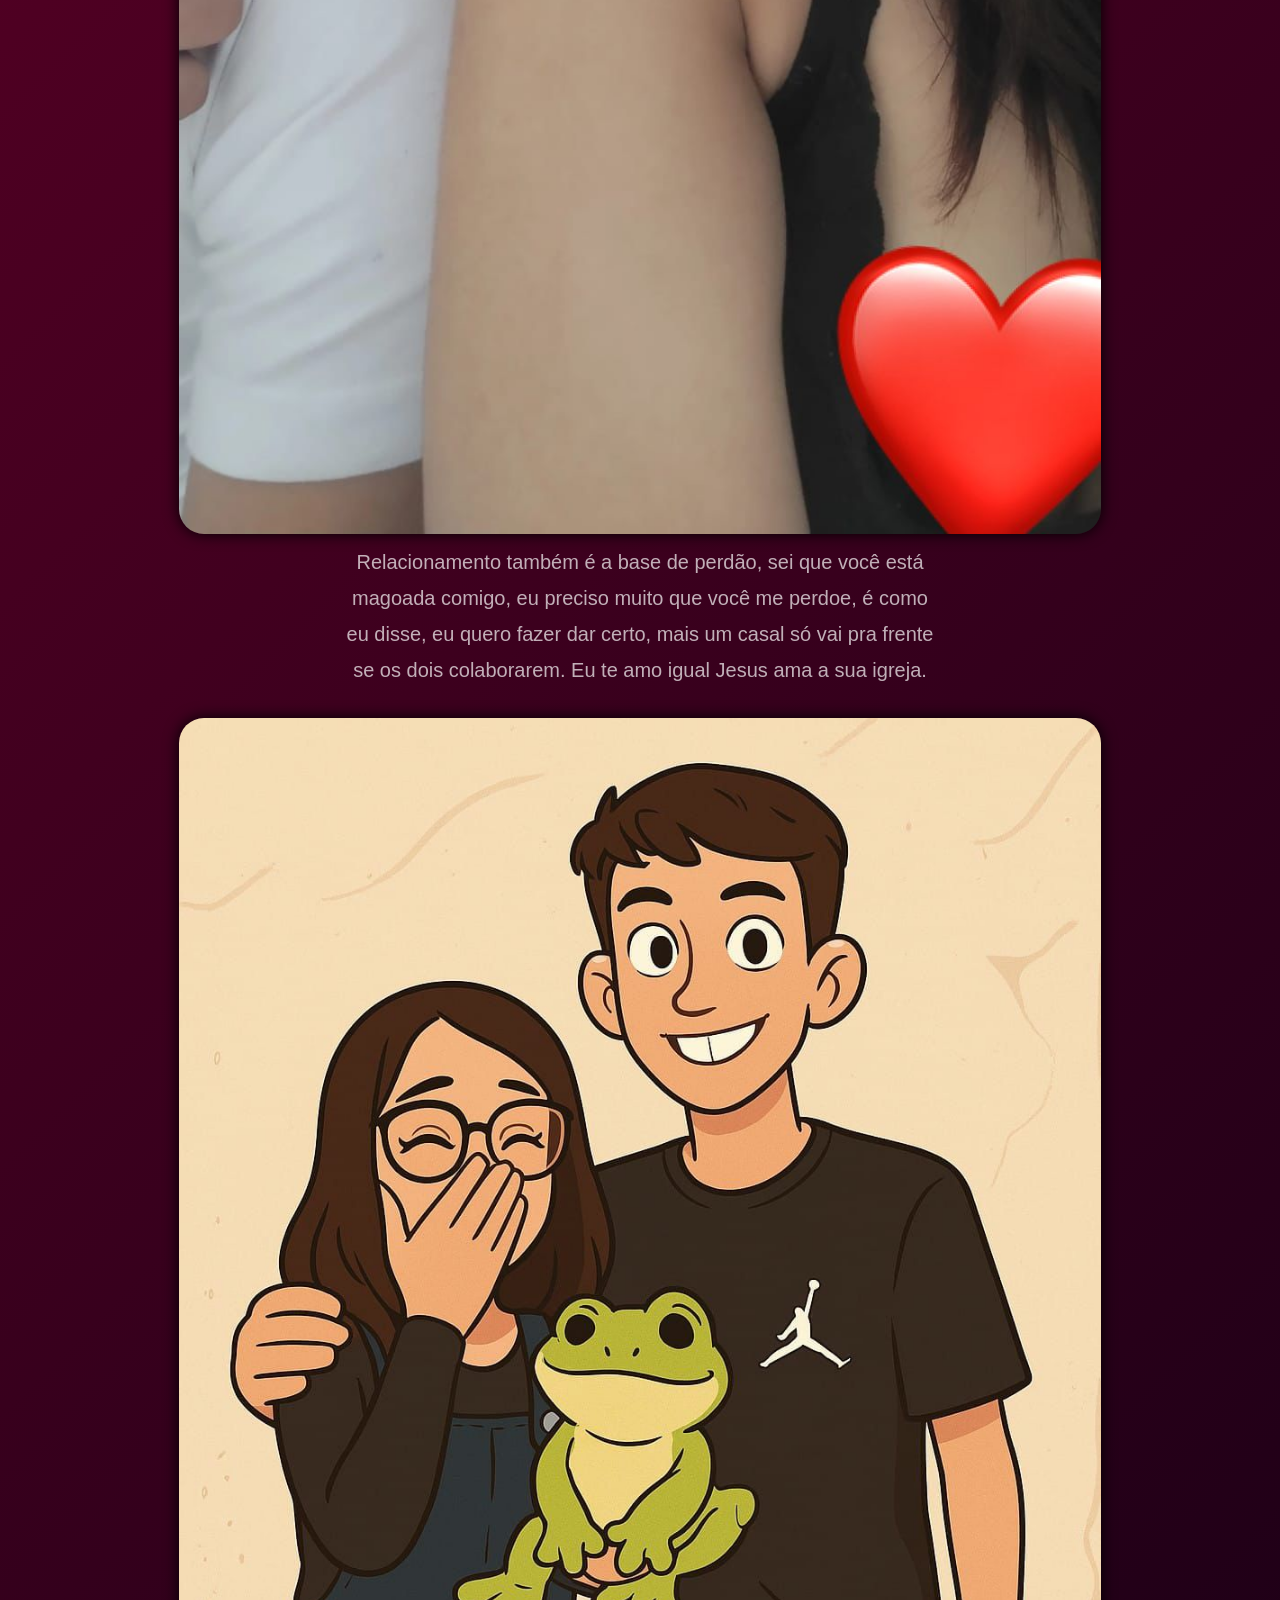
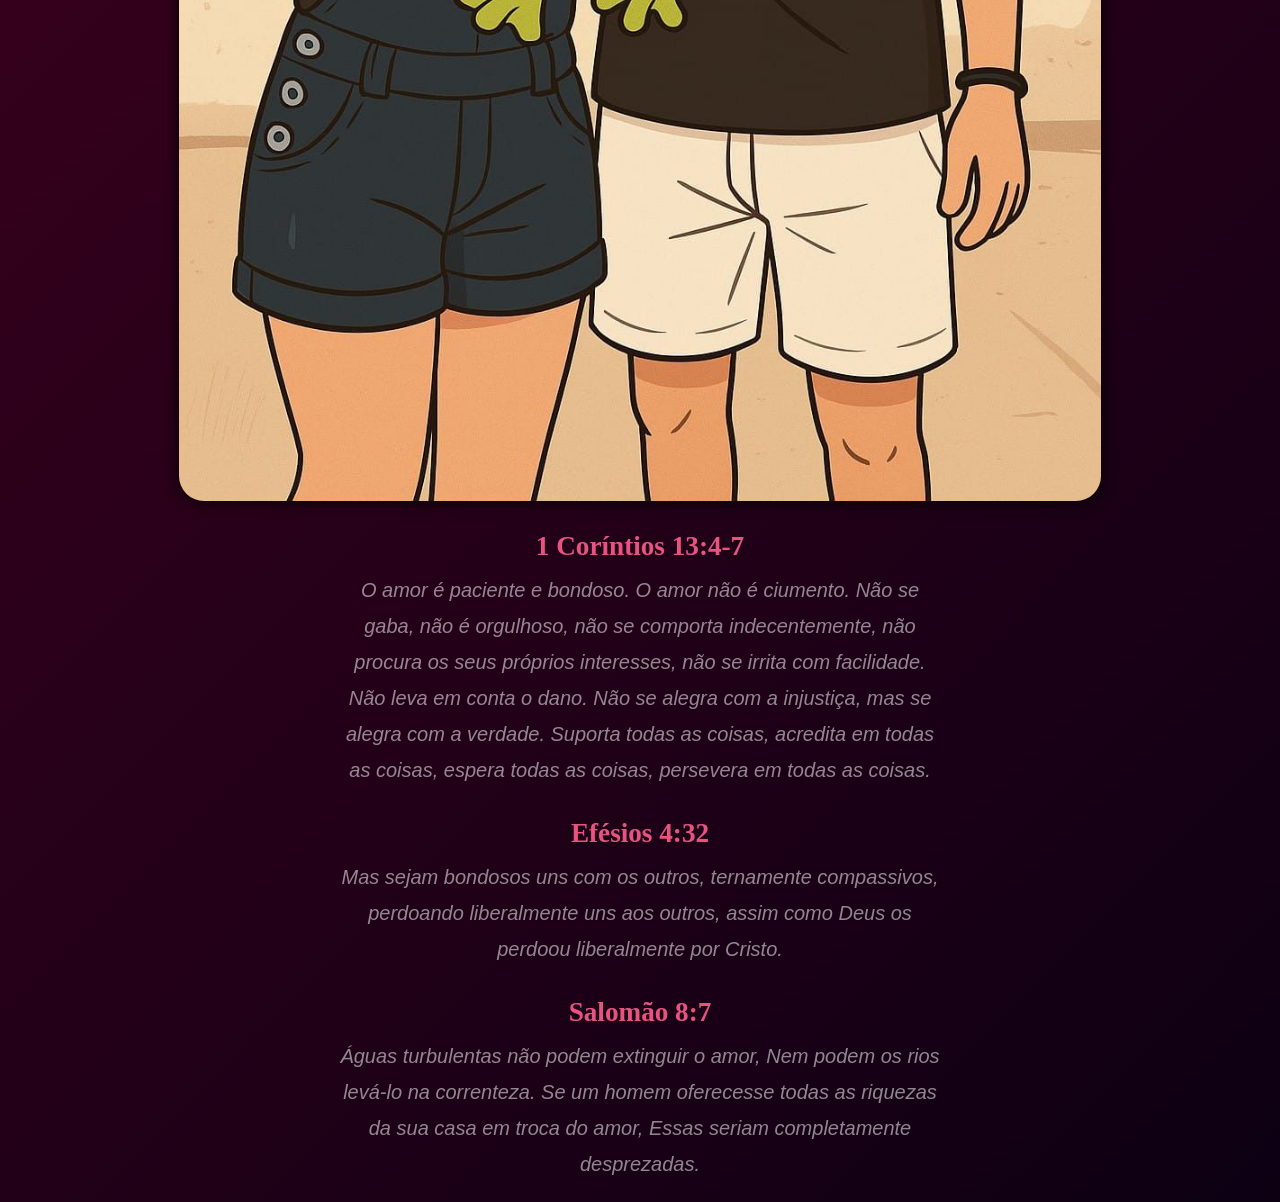
==== commit e8ddabdc: "corrigido" ====
--- a/pag2.html
+++ b/pag2.html
@@ -39,7 +39,7 @@
         <img src="img/foto2.jpeg" alt="foto">
     </picture>
     <p>
-         Relacionamento também é a base de perdão, sei que você está magoada comigo, eu preciso mioto que você me perdoe, é como eu disse, eu quero fazer dar certo, mais um casal só vai pra frente se os dois colaborarem. Eu te amo igual Jesus ama a sua igreja.
+         Relacionamento também é a base de perdão, sei que você está magoada comigo, eu preciso muito que você me perdoe, é como eu disse, eu quero fazer dar certo, mais um casal só vai pra frente se os dois colaborarem. Eu te amo igual Jesus ama a sua igreja.
     </p>
     <picture>
         <img src="img/boneco.jpeg" alt="foto">
@@ -48,7 +48,7 @@
         <h2>1 Coríntios 13:4-7</h2>
         <p id="blic">
             <i>
-                 O amor é paciente e bondoso. O amor não é ciumento. Não se gaba, não é orgulhoso, não se comporta indecentemente, não procura os seus próprios interesses, não se irrita com facilidade. Não leva em conta o dano. Não se alegra com a injustiça, o mas se alegra com a verdade. Suporta todas as coisas, acredita em todas as coisas, espera todas as coisas, persevera em todas as coisas.
+                 O amor é paciente e bondoso. O amor não é ciumento. Não se gaba, não é orgulhoso, não se comporta indecentemente, não procura os seus próprios interesses, não se irrita com facilidade. Não leva em conta o dano. Não se alegra com a injustiça, mas se alegra com a verdade. Suporta todas as coisas, acredita em todas as coisas, espera todas as coisas, persevera em todas as coisas.
             </i>
         </p>
     </section>
--- a/styles.css
+++ b/styles.css
@@ -33,7 +33,7 @@
     font-family: 'Dancing Script', cursive;
     color: #e75480;
     margin: 10px 0;
-    font-size: 2.2em;
+    font-size: 2em;
     margin-top: 30px;
 }
 h3 {
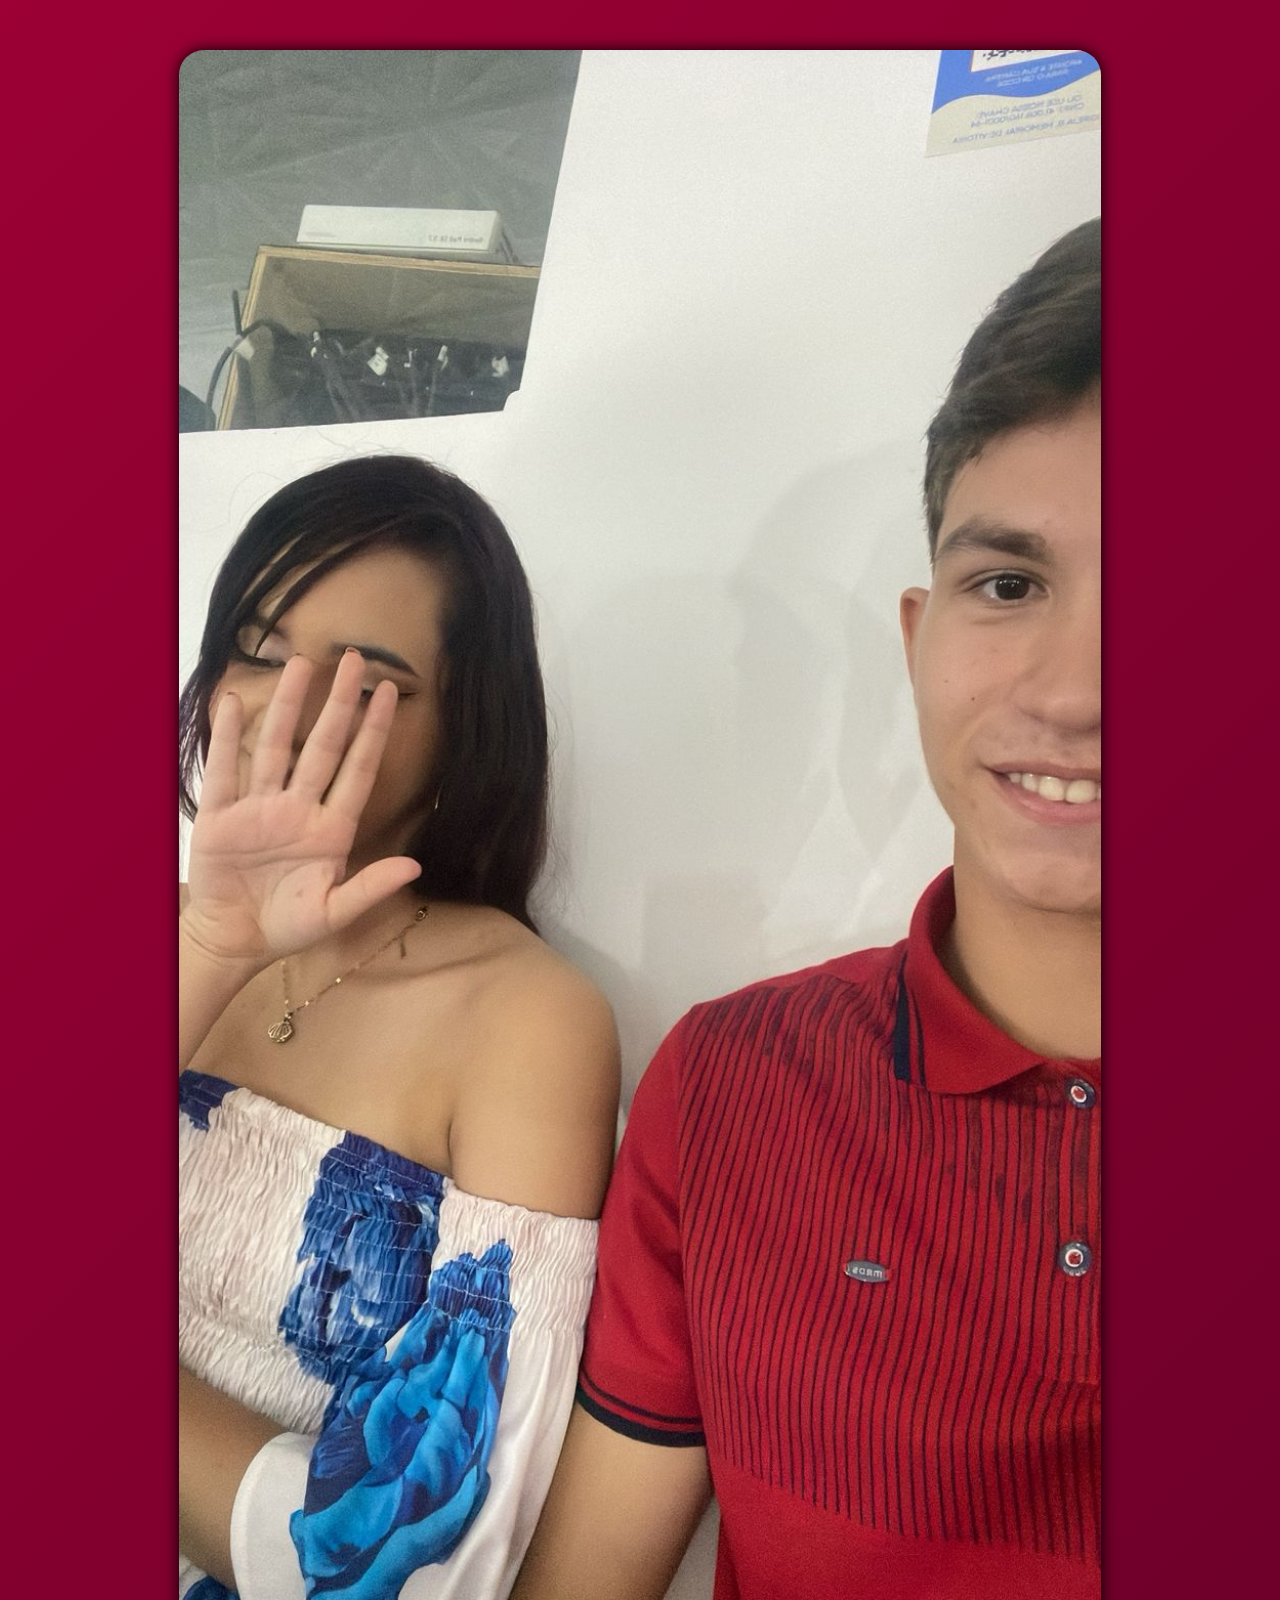
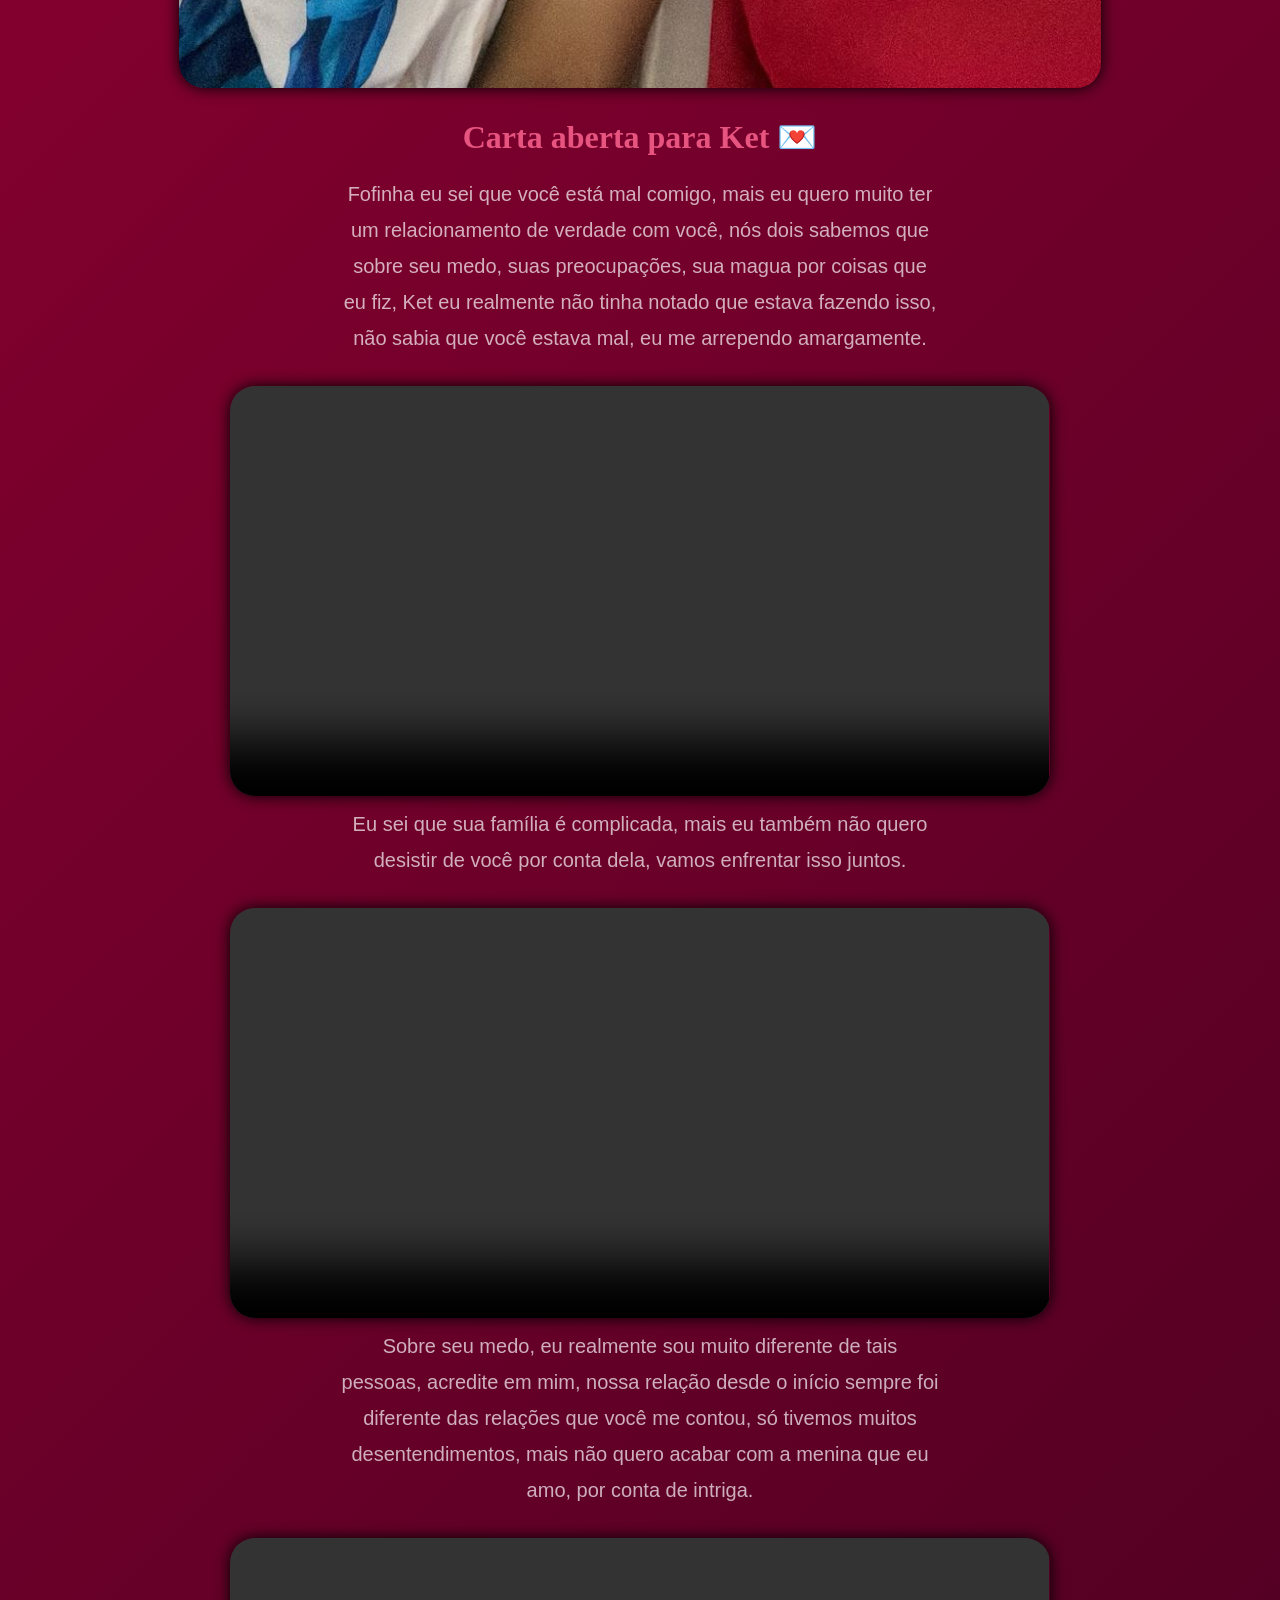
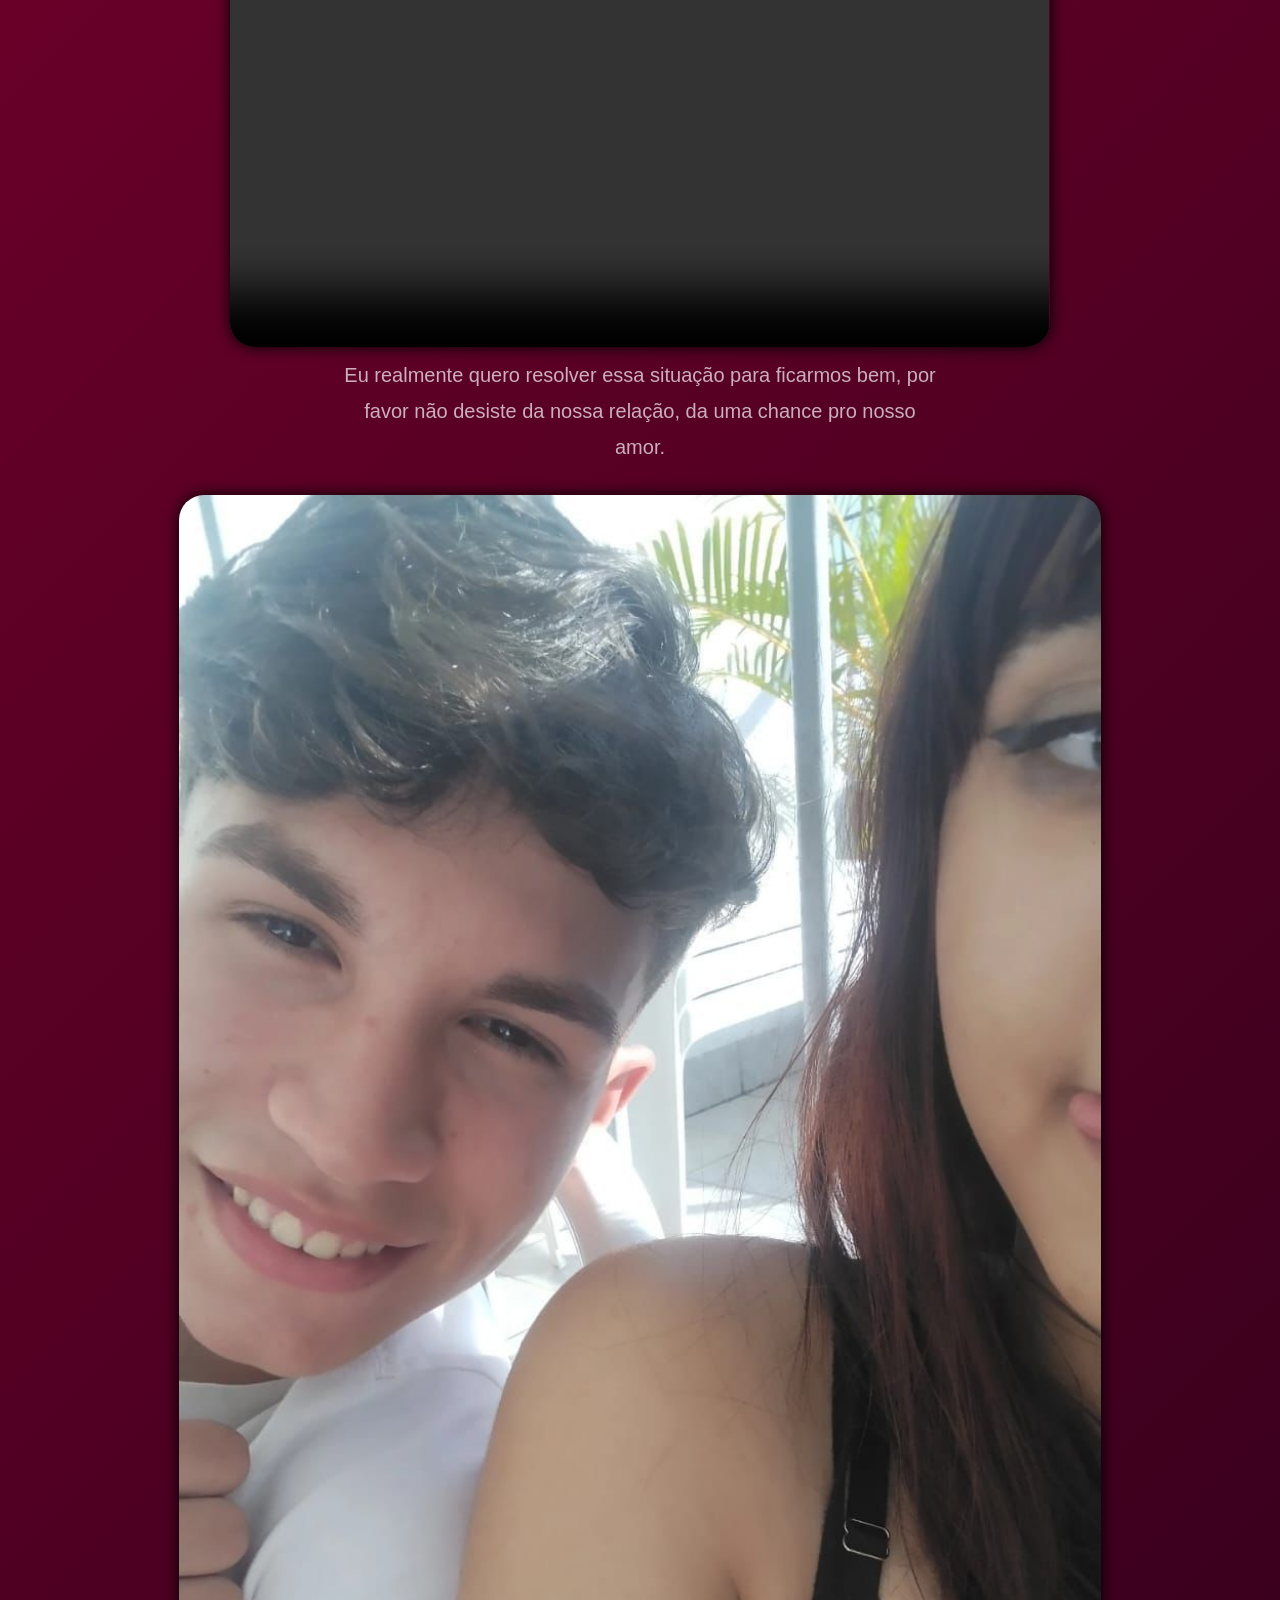
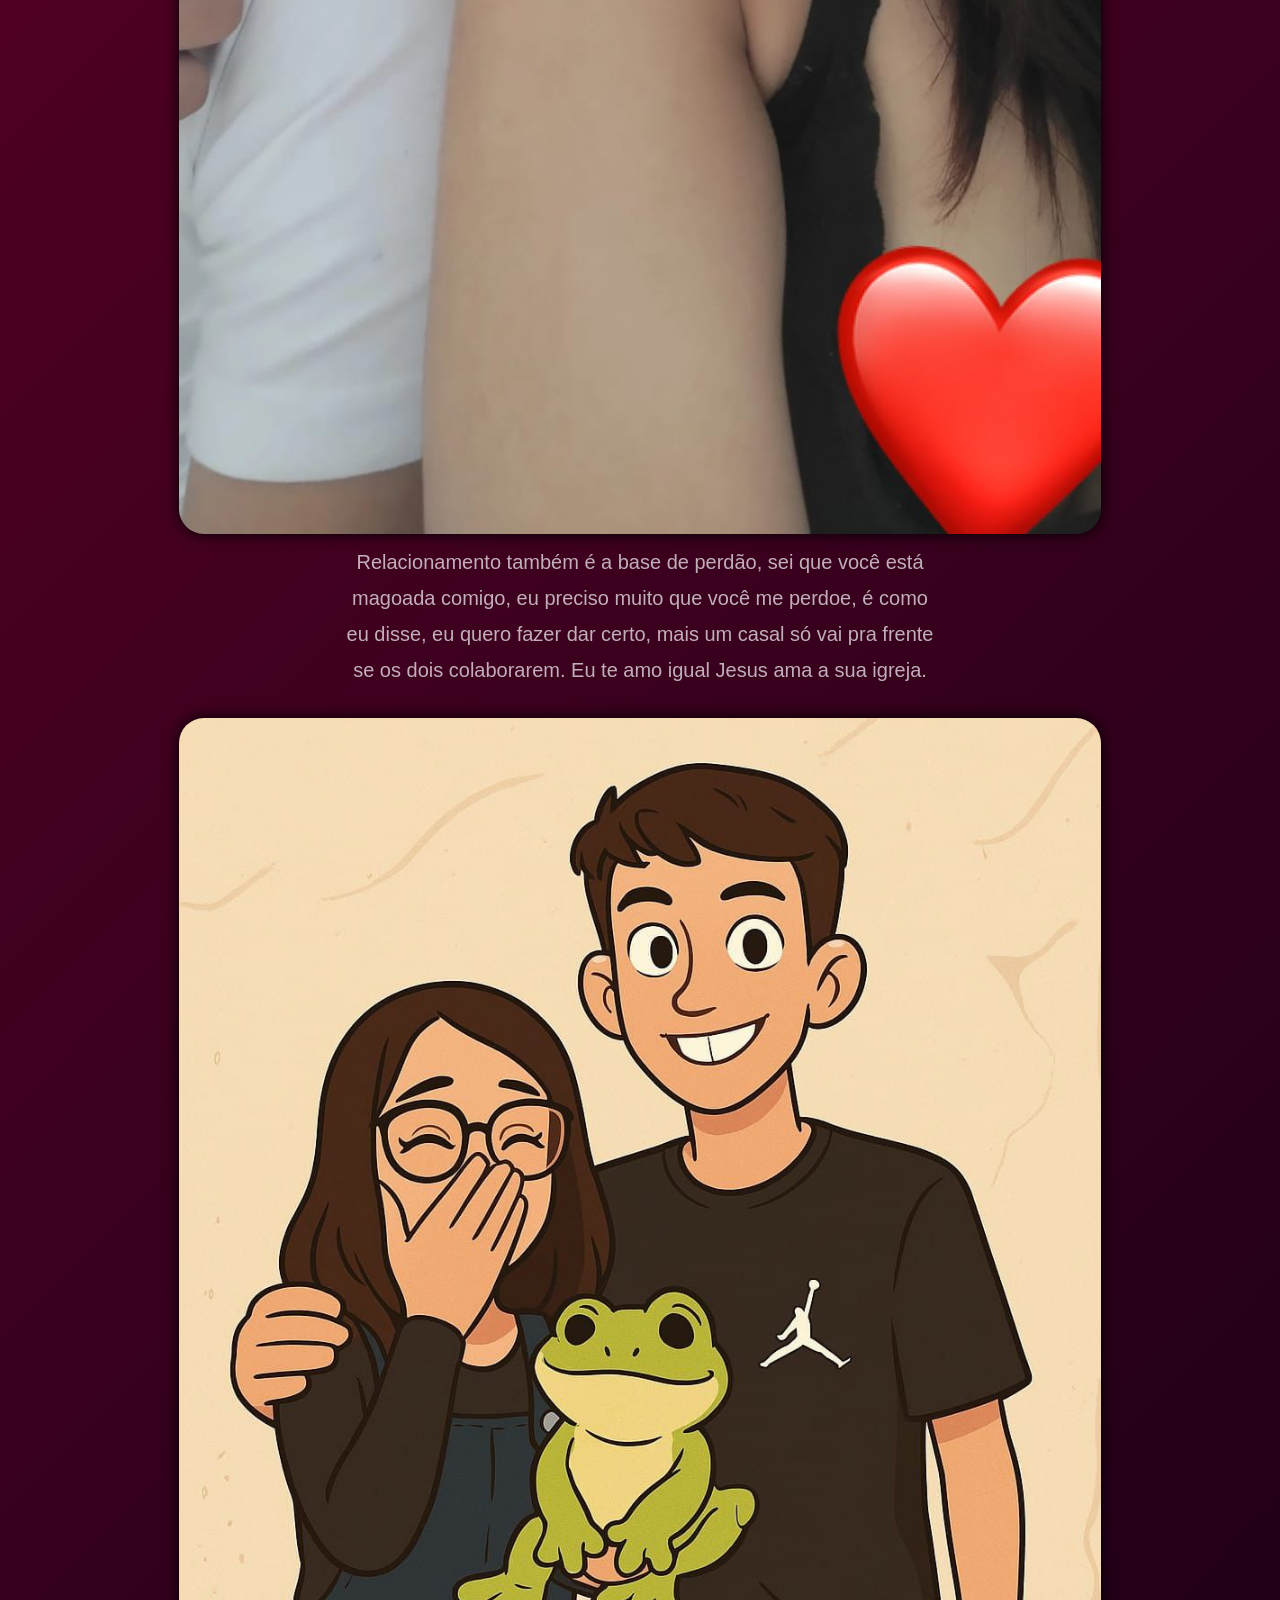
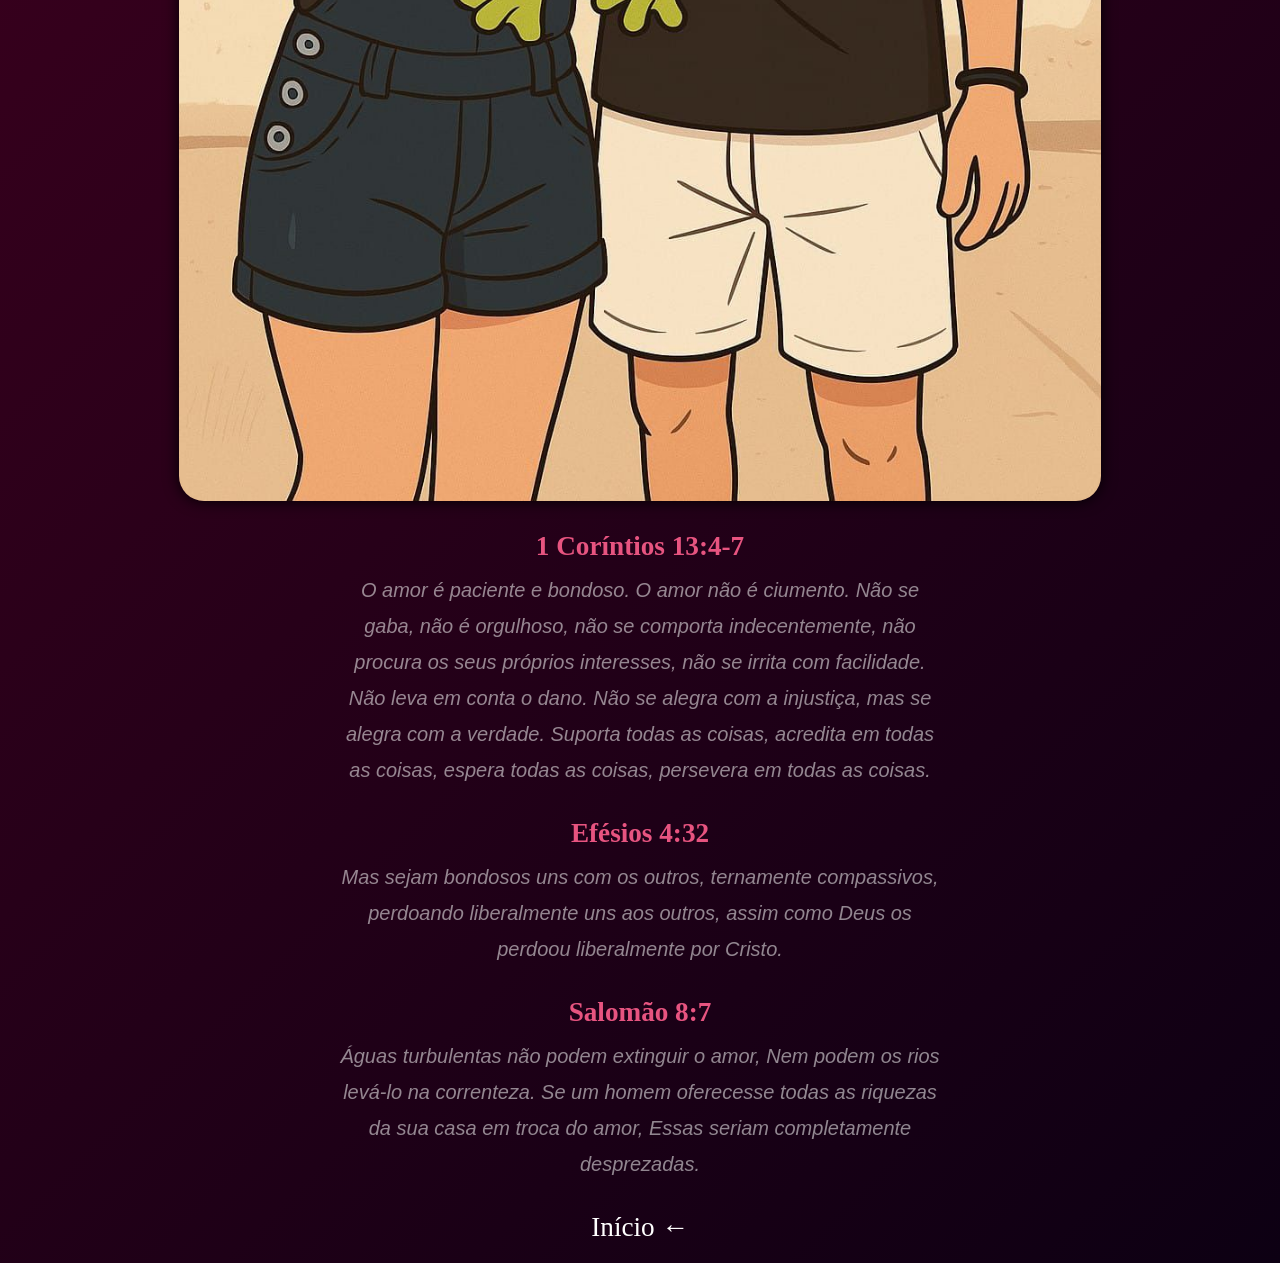
==== commit c2bf59d2: "finalizado" ====
--- a/pag2.html
+++ b/pag2.html
@@ -17,51 +17,51 @@
     <p>
         Fofinha eu sei que você está mal comigo, mais eu quero muito ter um relacionamento de verdade com você, nós dois sabemos que sobre seu medo, suas preocupações, sua magua por coisas que eu fiz, Ket eu realmente não tinha notado que estava fazendo isso, não sabia que você estava mal, eu me arrependo amargamente.
     </p>
-    <picture>
+    <picture class="reveal">
         <video src="videos/cliche.mp4" loop controls></video>
-    </picture>
-    <p>
+    </picture >
+    <p class="reveal">
         Eu sei que sua família é complicada, mais eu também não quero desistir de você por conta dela, vamos enfrentar isso juntos. 
     </p>
-    <picture>
+    <picture class="reveal">
         <video src="videos/sorrindo.mp4" controls loop></video>
     </picture>
-    <p>
+    <p class="reveal">
         Sobre seu medo, eu realmente sou muito diferente de tais pessoas, acredite em mim, nossa relação desde o início sempre foi diferente das relações que você me contou, só tivemos muitos desentendimentos, mais não quero acabar com a menina que eu amo, por conta de intriga.
     </p>
-    <picture>
+    <picture class="reveal">
         <video src="videos/oraçao.mp4" controls loop></video>
-    </picture>
-    <p>
+    </picture> 
+    <p class="reveal">
         Eu realmente quero resolver essa situação para ficarmos bem, por favor não desiste da nossa relação, da uma chance pro nosso amor.
     </p>
-    <picture>
+    <picture class="reveal">
         <img src="img/foto2.jpeg" alt="foto">
     </picture>
-    <p>
+    <p class="reveal">
          Relacionamento também é a base de perdão, sei que você está magoada comigo, eu preciso muito que você me perdoe, é como eu disse, eu quero fazer dar certo, mais um casal só vai pra frente se os dois colaborarem. Eu te amo igual Jesus ama a sua igreja.
     </p>
-    <picture>
+    <picture class="reveal">
         <img src="img/boneco.jpeg" alt="foto">
     </picture>
     <section>
-        <h2>1 Coríntios 13:4-7</h2>
-        <p id="blic">
+        <h2 class="reveal">1 Coríntios 13:4-7</h2>
+        <p id="blic" class="reveal">
             <i>
                  O amor é paciente e bondoso. O amor não é ciumento. Não se gaba, não é orgulhoso, não se comporta indecentemente, não procura os seus próprios interesses, não se irrita com facilidade. Não leva em conta o dano. Não se alegra com a injustiça, mas se alegra com a verdade. Suporta todas as coisas, acredita em todas as coisas, espera todas as coisas, persevera em todas as coisas.
             </i>
         </p>
     </section>
     <section>
-        <h2>Efésios 4:32</h2>
-        <p id="blic">
+        <h2 class="reveal">Efésios 4:32</h2>
+        <p id="blic" class="reveal">
             <i>
                  Mas sejam bondosos uns com os outros, ternamente compassivos, perdoando liberalmente uns aos outros, assim como Deus os perdoou liberalmente por Cristo.
             </i>
            
         </p>
     </section>
-    <section>
+    <section class="reveal">
         <h2>Salomão 8:7</h2>
         <p id="blic">
             <i>
@@ -75,7 +75,8 @@
             </i>
         </p>
     </section>
+    <a href="index.html">Início &#8592;</a>
     </main>
-   
+   <script src="pag2.js"></script>
 </body>
 </html>
--- a/styles.css
+++ b/styles.css
@@ -27,8 +27,14 @@
     align-items: center;
     justify-content: center;
 }
+a{
+    font-family: 'Dancing Script', cursive;
+    font-size: 1.7em;
+    text-decoration: none;
+    color: white;
+    margin-top: 30px;
+}
 
-/* TÍTULOS */
 h1 {
     font-family: 'Dancing Script', cursive;
     color: #e75480;
@@ -61,8 +67,17 @@
    color: #ffffff86;
    
 }
+.reveal {
+  opacity: 0;
+  transform: translateY(40px);
+  transition: all 0.8s ease;
+}
 
-/* PARÁGRAFOS */
+.reveal.active {
+  opacity: 1;
+  transform: translateY(0);
+}
+
 p {
     font-size: 20px;
     line-height: 1.8;
@@ -72,43 +87,17 @@
     text-align: center;
     margin-top: 10px;
 }
-
-/* CONTADOR */
-#contador {
-    display: flex;
-    gap: 15px;
-    margin: 20px 0;
-    font-size: 22px;
-    font-weight: bold;
-    color: #f08080;
+#text{
+   
+    font-size: 20px;
+    line-height: 1.8;
+    color: #ffffffaf;
+    text-align: center;
+    max-width: 600px;
+    text-align: center;
+    margin-top: 10px;
 }
 
-#contador span {
-    background: rgba(255, 182, 193, 0.2);
-    padding: 10px 15px;
-    border-radius: 10px;
-}
-
-/* BOTÕES */
-button {
-    background: linear-gradient(135deg, #ffb6c1, #f08080);
-    border: none;
-    padding: 12px 25px;
-    border-radius: 12px;
-    color: white;
-    cursor: pointer;
-    font-family: 'Dancing Script', cursive;
-    font-size: 18px;
-    margin-bottom: 10px;
-}
-footer{
-    display: flex;
-    justify-content: center;
-}
-
-
-
-/* IMAGENS */
 img {
     max-width: 90%;
     height: auto;
@@ -127,37 +116,9 @@
     margin-top: 30px;
     box-shadow: 0px 0px 15px #000000; 
 }
-
-/* CORAÇÕES CAINDO */
-.heart {
-    position: fixed; /* NÃO afeta o layout do body */
-    top: -50px;
-    pointer-events: none;
-    color: #ff69b4;
-    font-size: 24px;
-    animation: fall linear forwards;
-}
 div{
     display: flex;
     align-items: center;
     justify-content: center;
   flex-direction: column;
 }
-/* ANIMAÇÃO DE QUEDA */
-@keyframes fall {
-    0% { transform: translateY(0); opacity: 1; }
-    100% { transform: translateY(100vh); opacity: 0; }
-}
-#mens{
-    width: 100%;
-    display: flex;
-    justify-content: center;
-    margin-bottom: 30px;
-  
-}
-a{
-    font-family: 'Dancing Script', cursive;
-    font-size: 2em;
-    text-decoration: none;
-    color: white;
-}
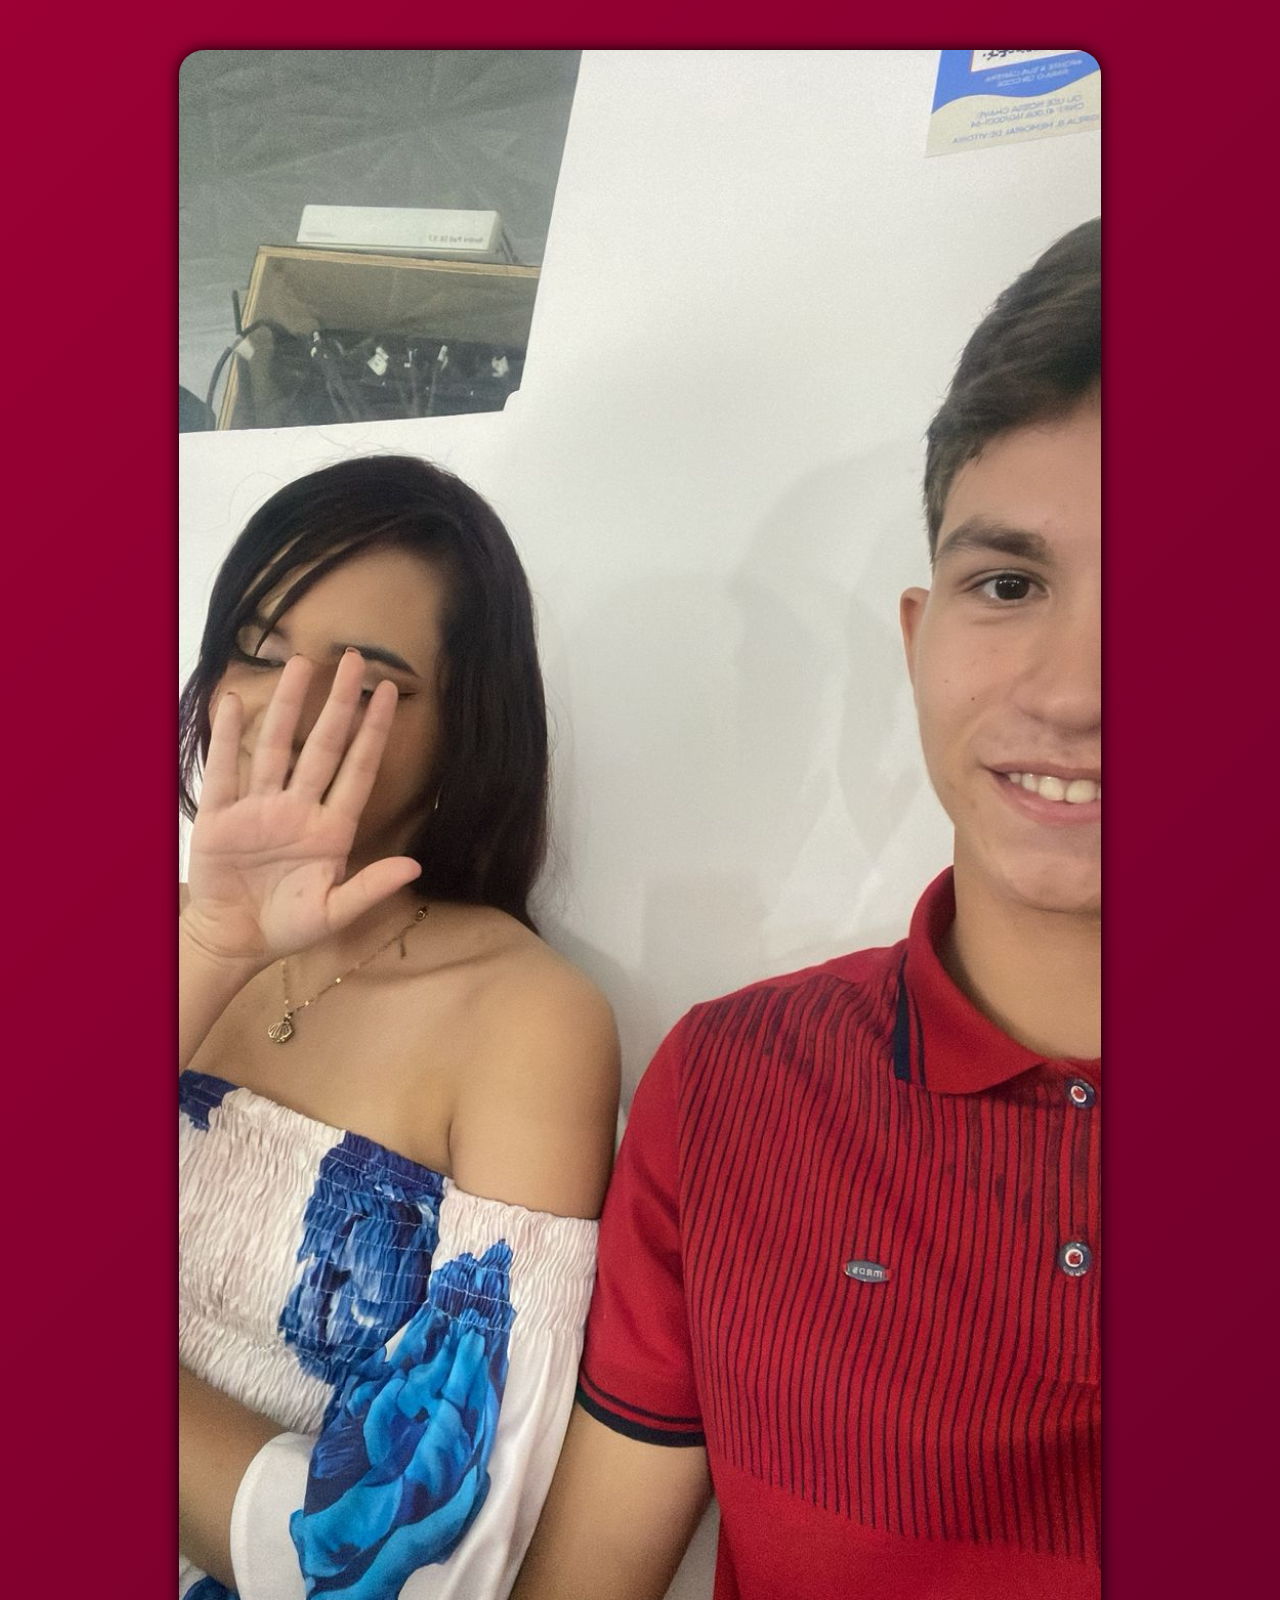
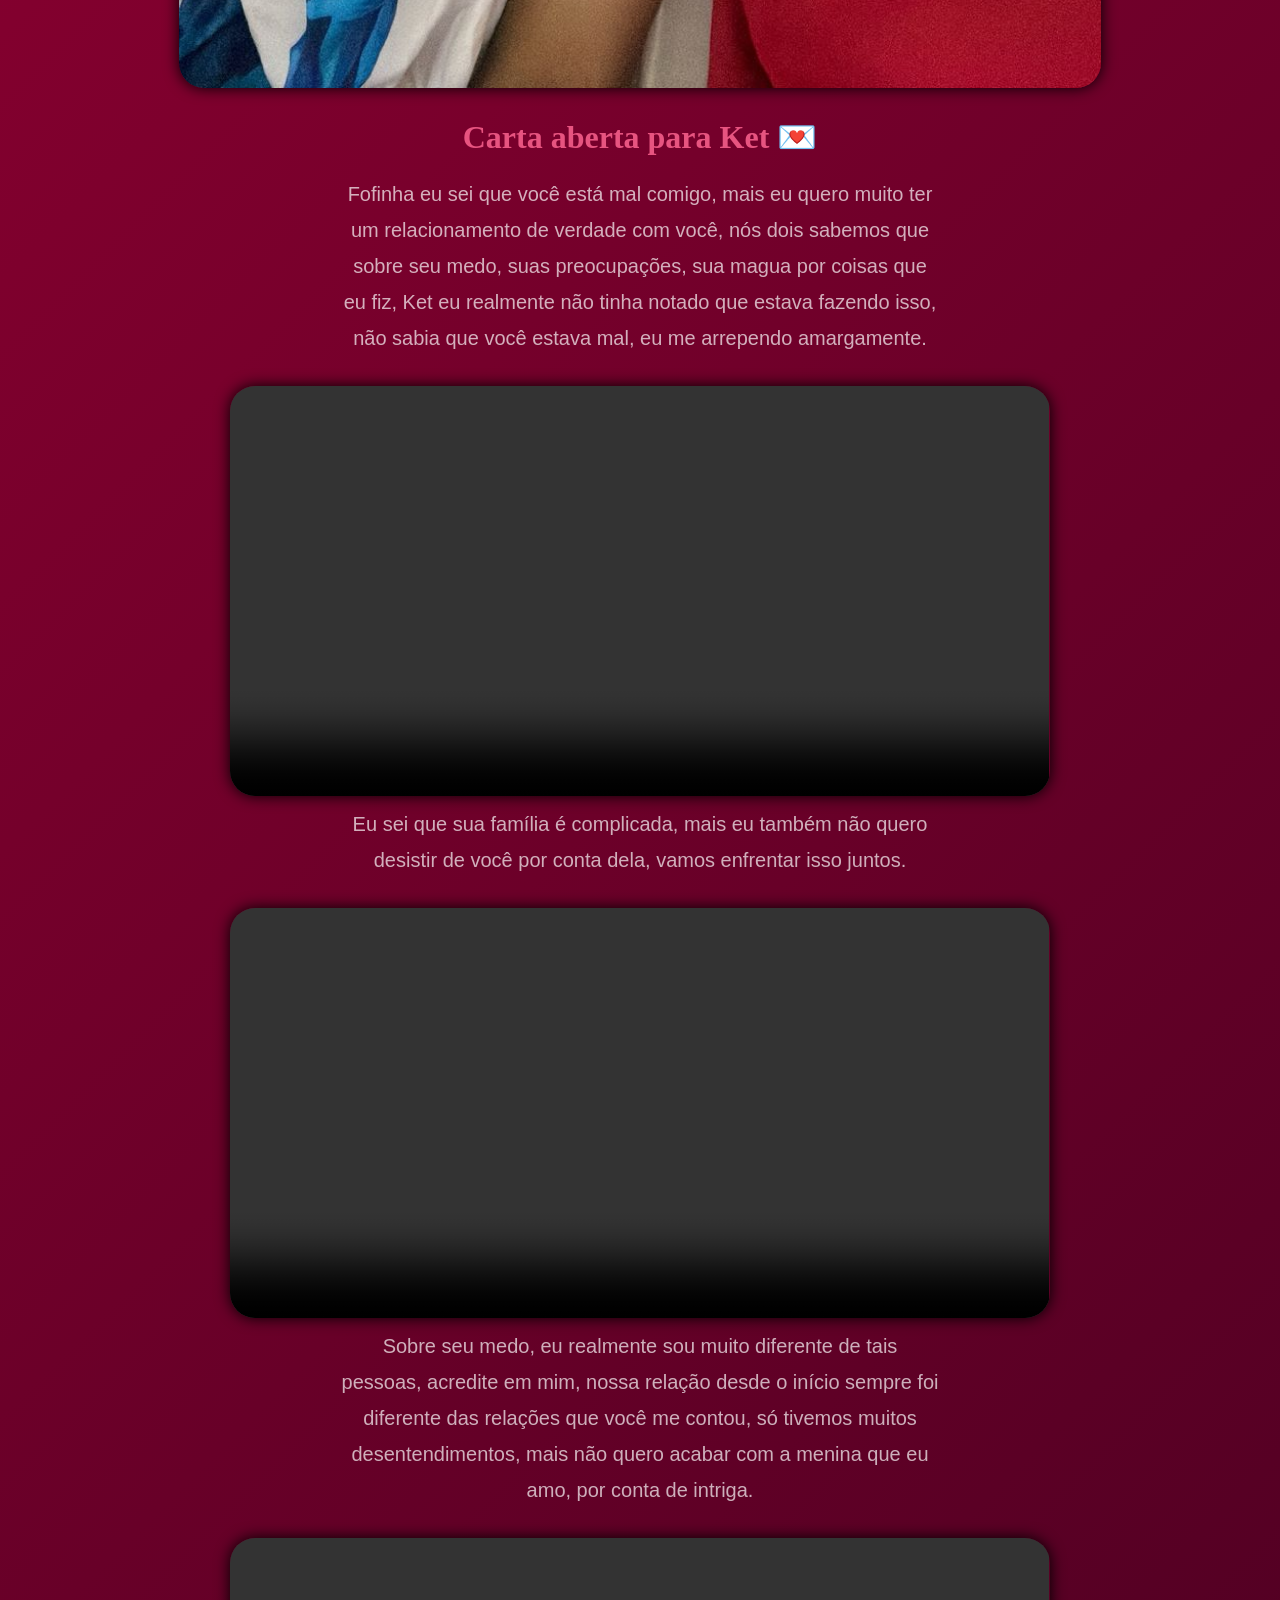
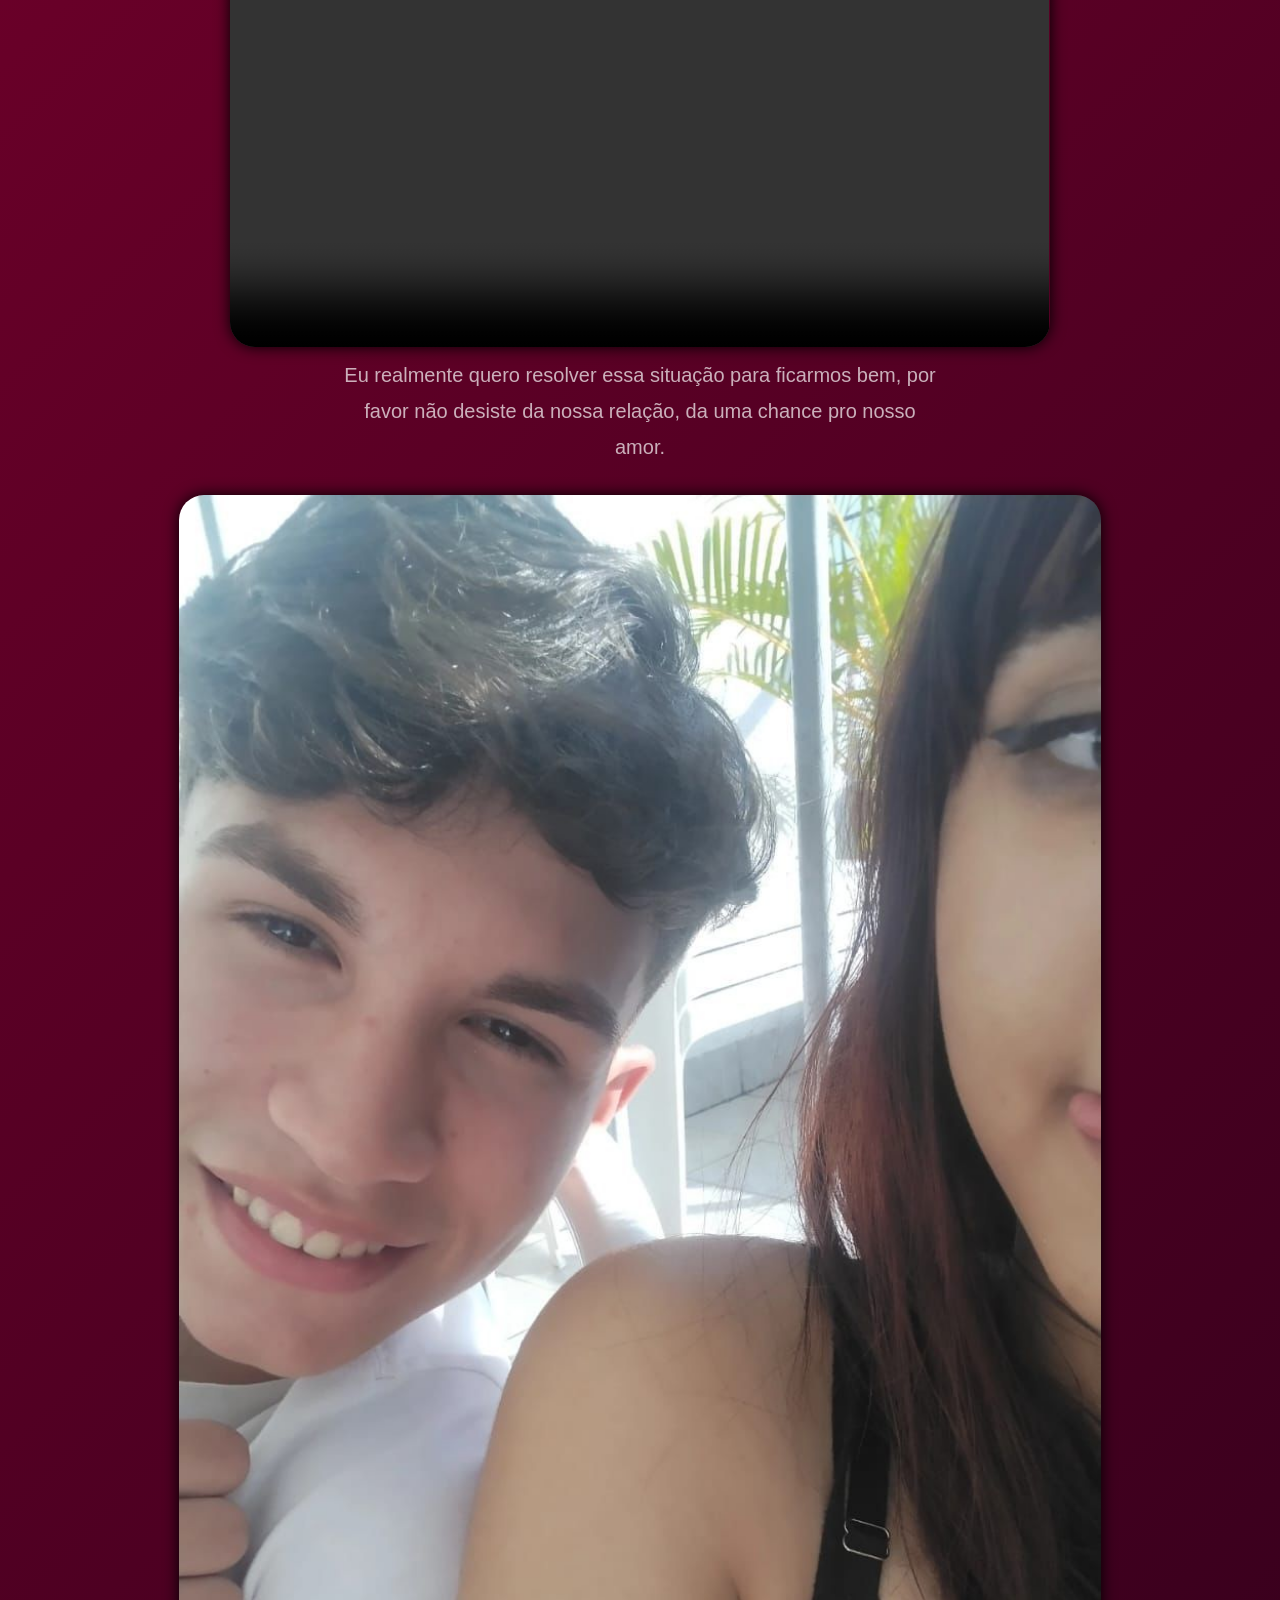
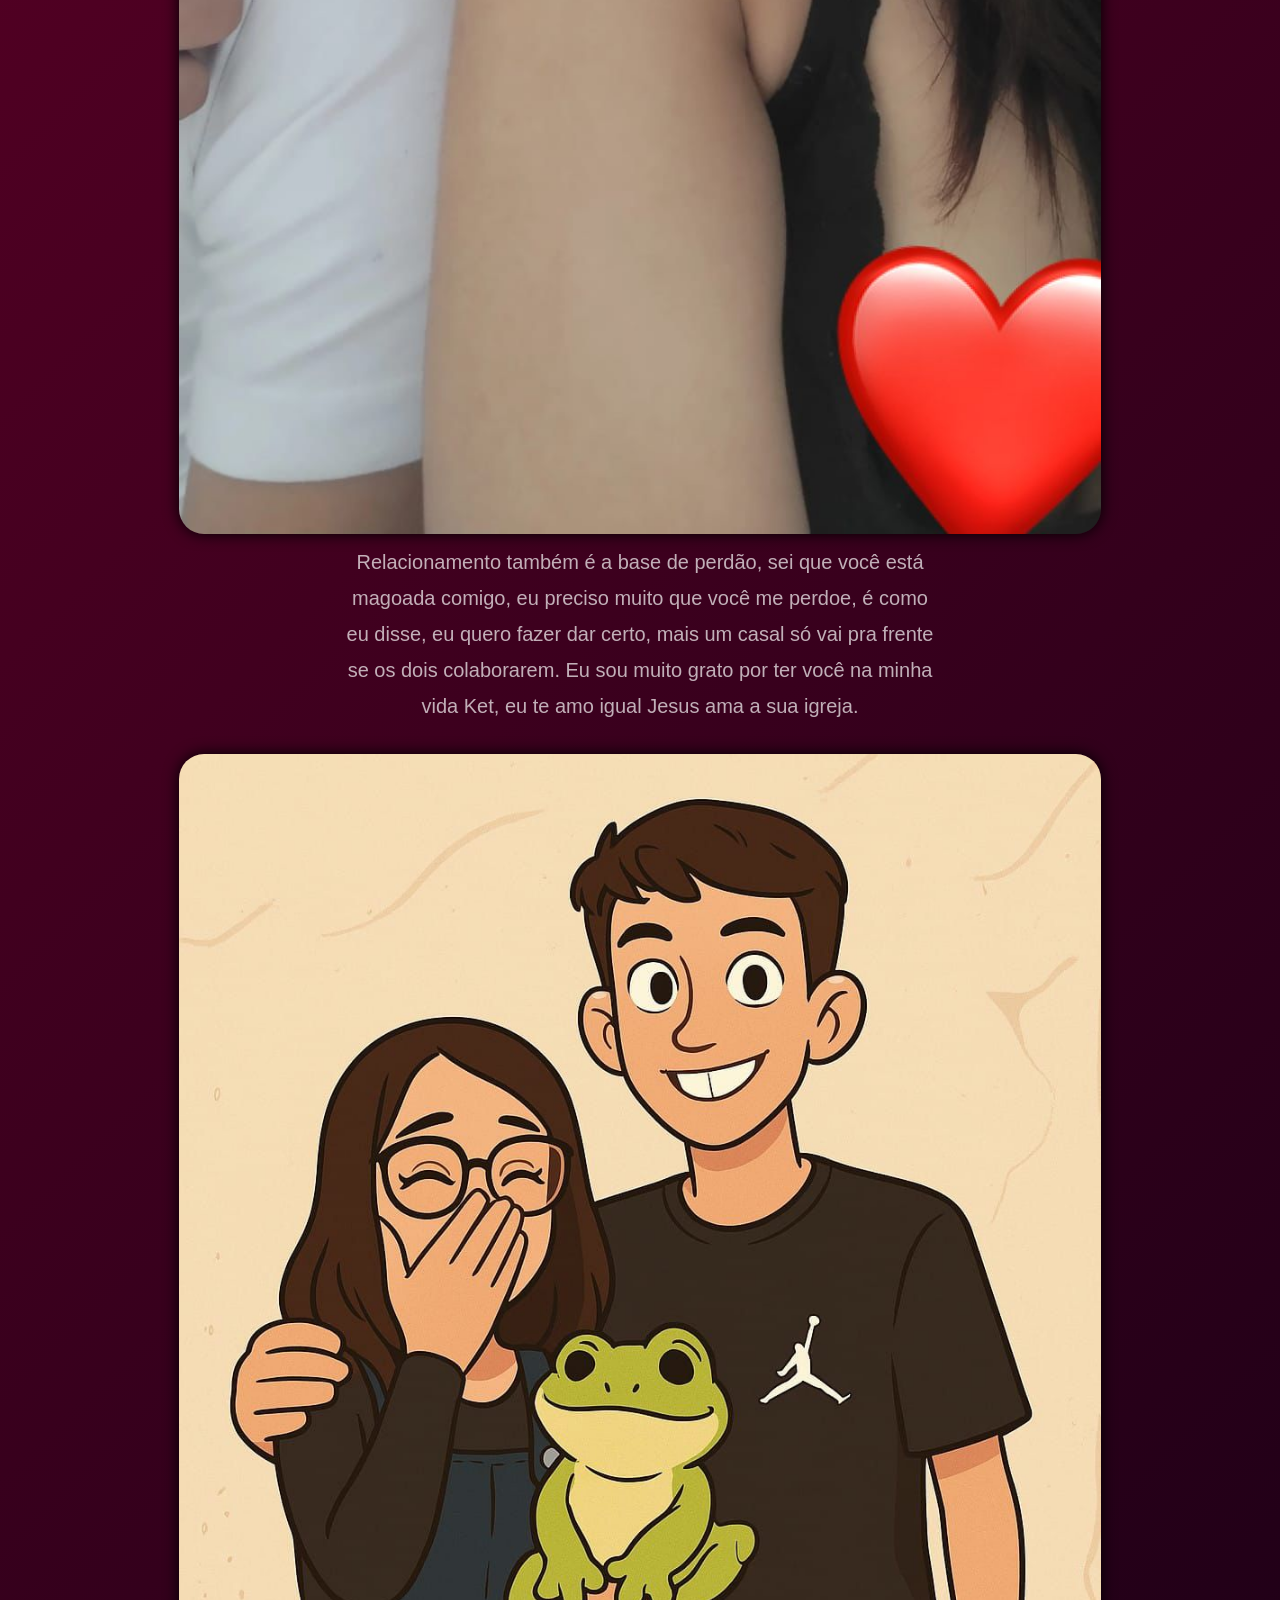
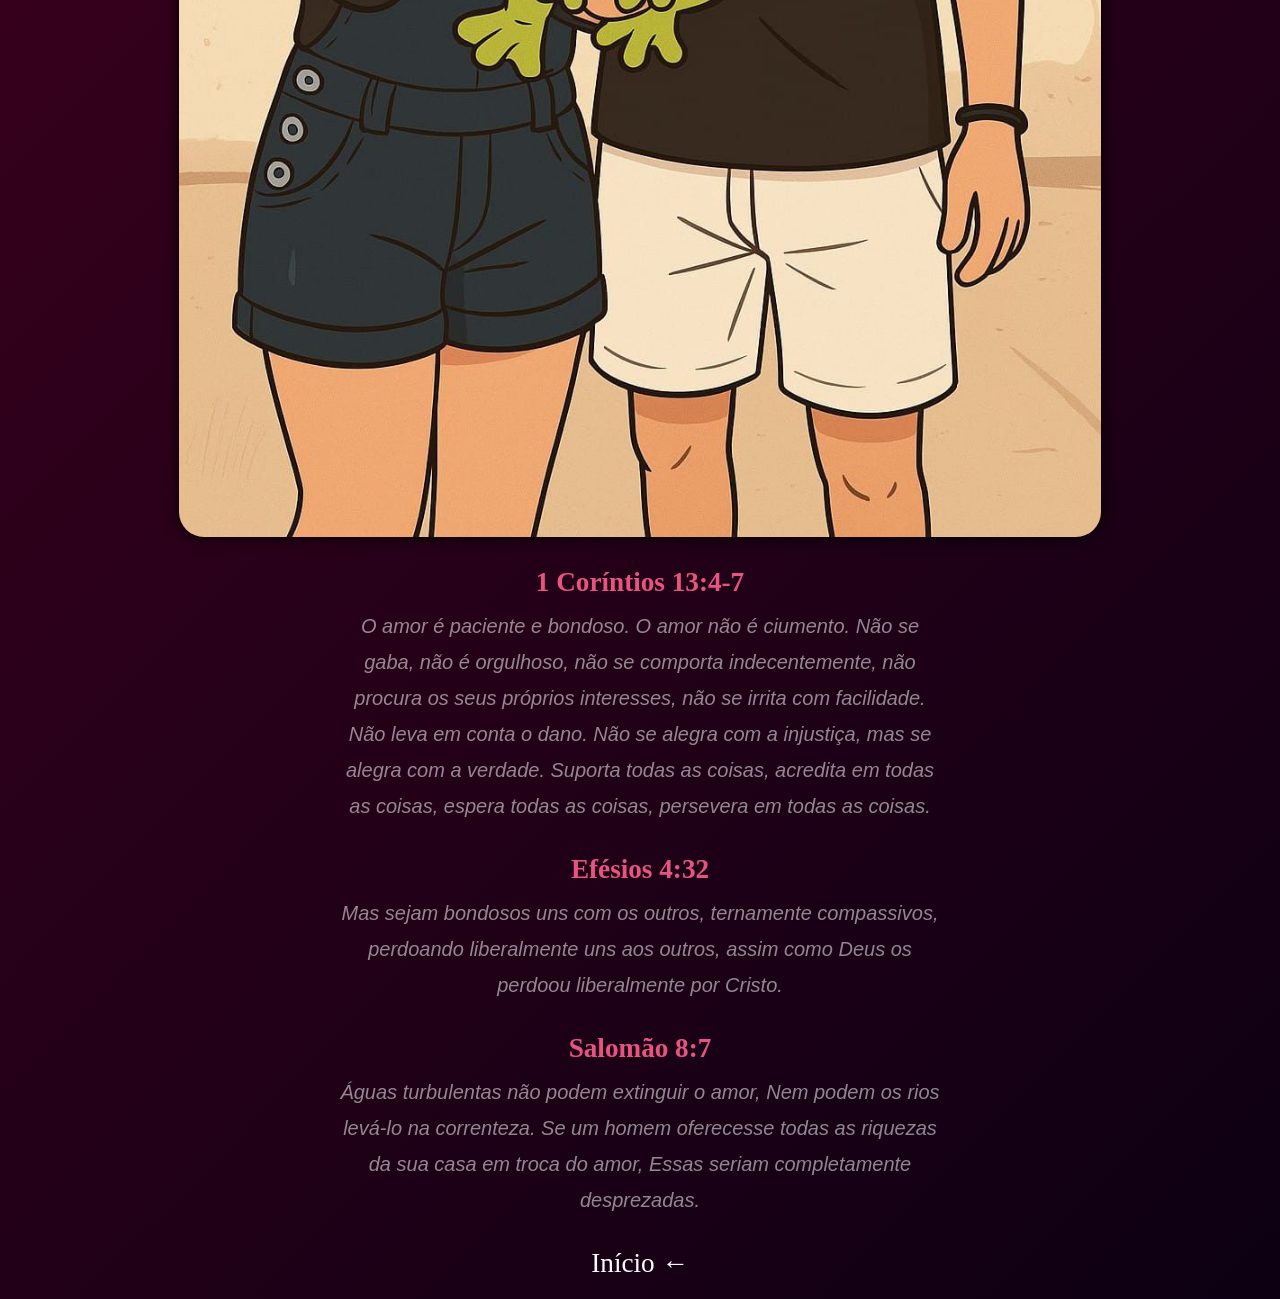
==== commit 1984579a: "finalizado" ====
--- a/pag2.html
+++ b/pag2.html
@@ -39,7 +39,7 @@
         <img src="img/foto2.jpeg" alt="foto">
     </picture>
     <p class="reveal">
-         Relacionamento também é a base de perdão, sei que você está magoada comigo, eu preciso muito que você me perdoe, é como eu disse, eu quero fazer dar certo, mais um casal só vai pra frente se os dois colaborarem. Eu te amo igual Jesus ama a sua igreja.
+         Relacionamento também é a base de perdão, sei que você está magoada comigo, eu preciso muito que você me perdoe, é como eu disse, eu quero fazer dar certo, mais um casal só vai pra frente se os dois colaborarem. Eu sou muito grato por ter você na minha vida Ket, eu te amo igual Jesus ama a sua igreja.
     </p>
     <picture class="reveal">
         <img src="img/boneco.jpeg" alt="foto">
@@ -75,7 +75,7 @@
             </i>
         </p>
     </section>
-    <a href="index.html">Início &#8592;</a>
+    <a href="index.html" class="reveal">Início &#8592;</a>
     </main>
    <script src="pag2.js"></script>
 </body>
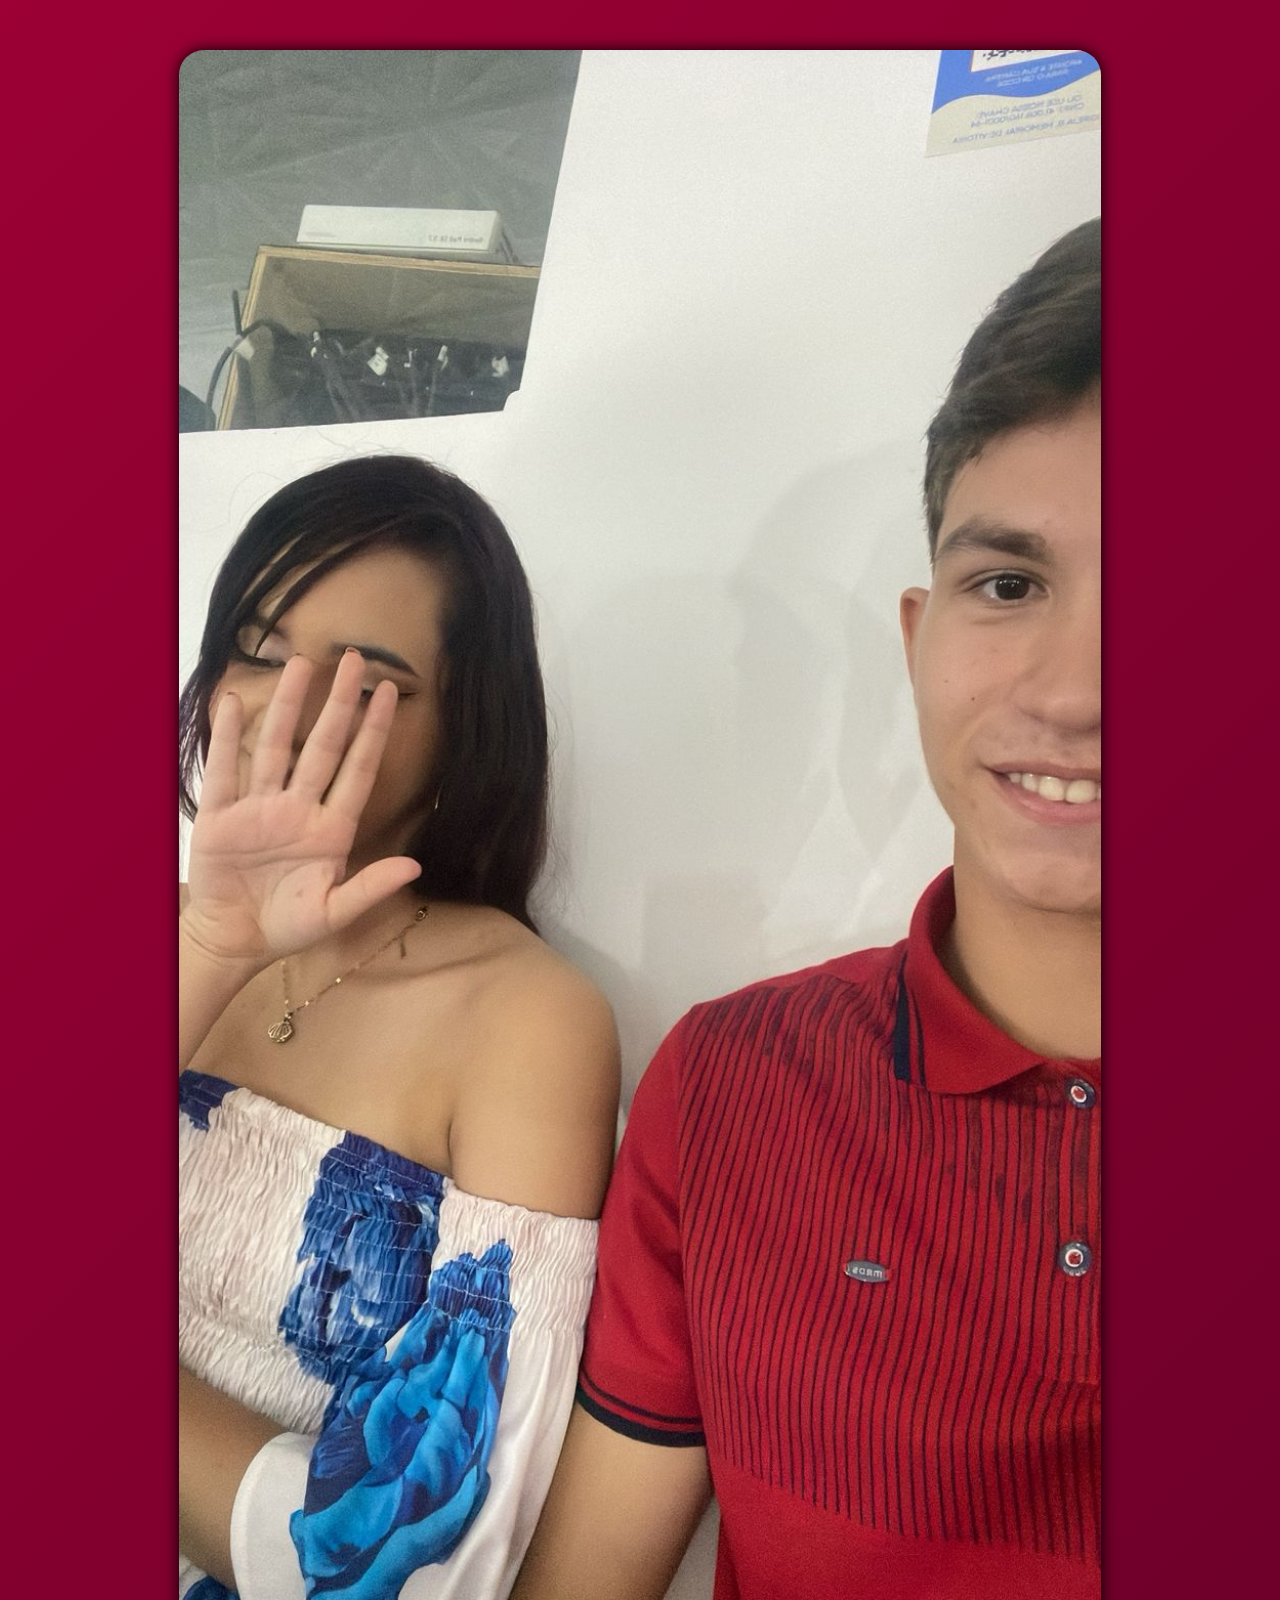
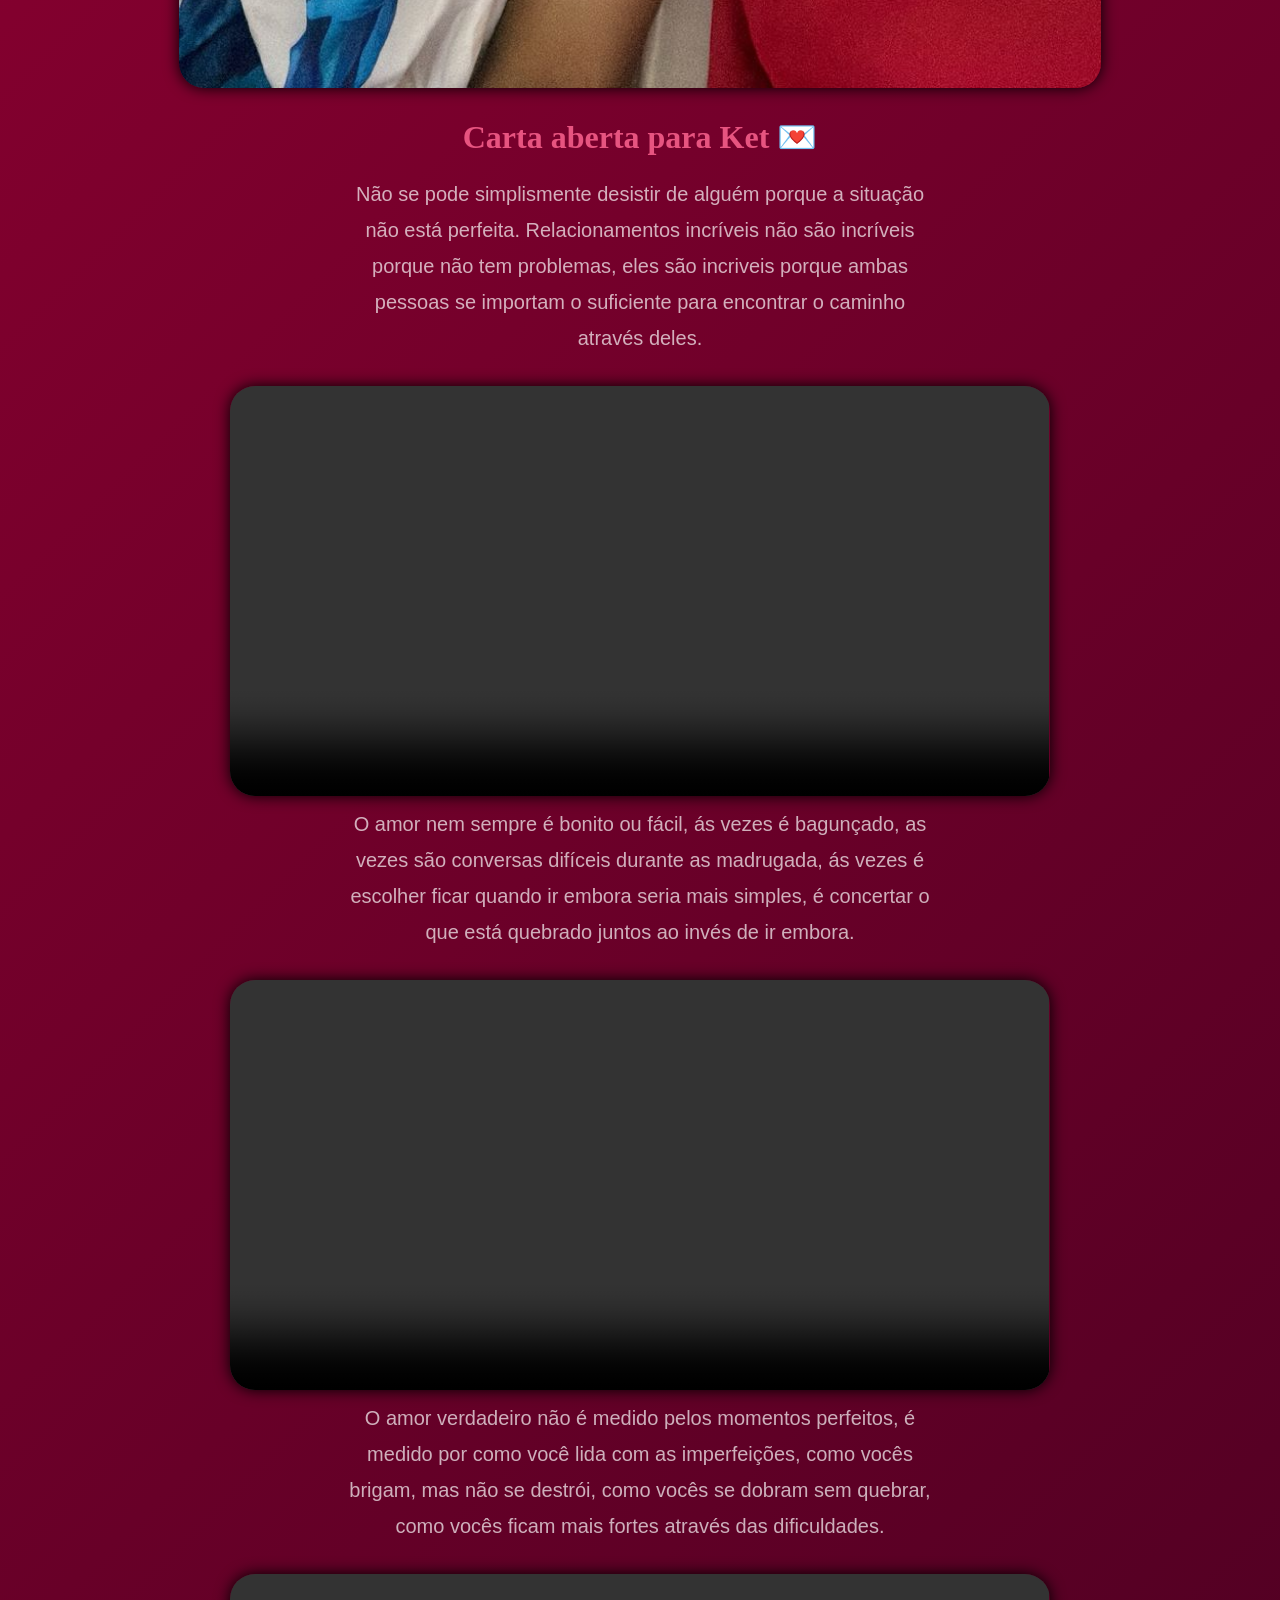
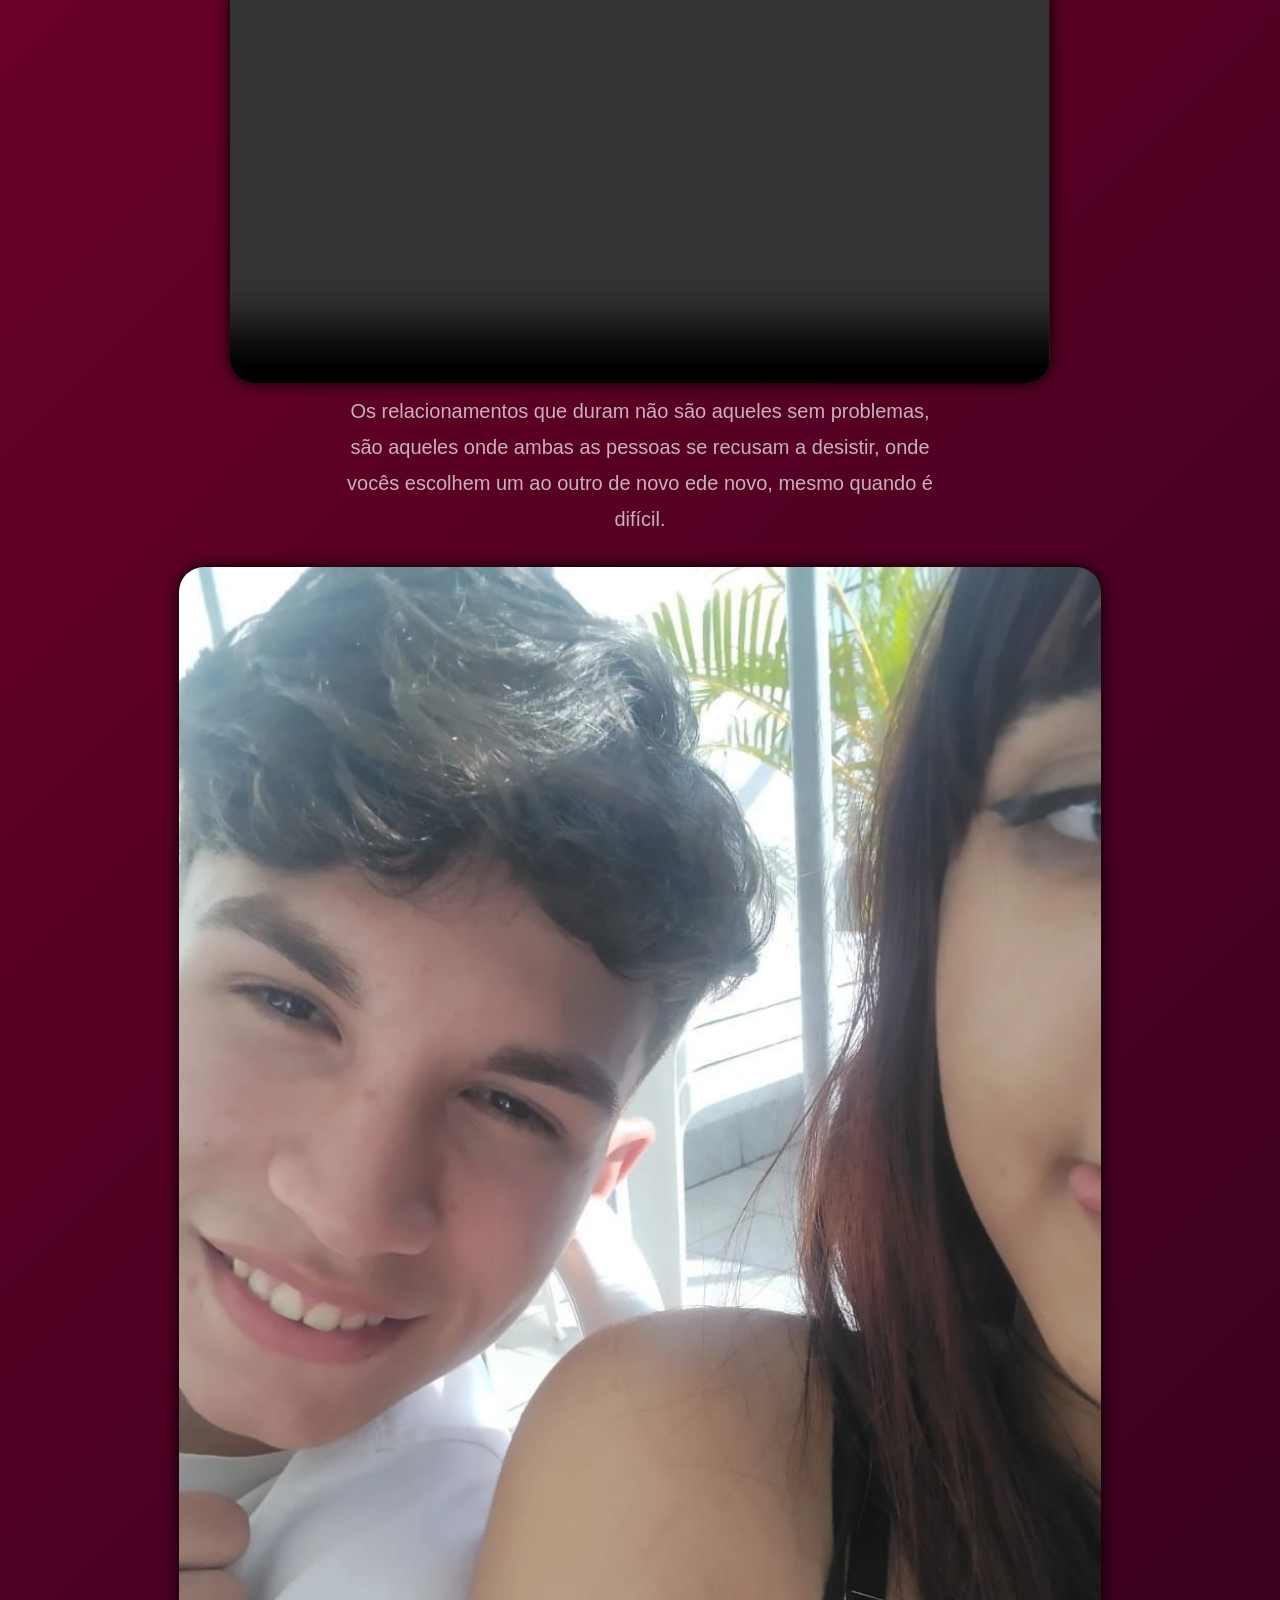
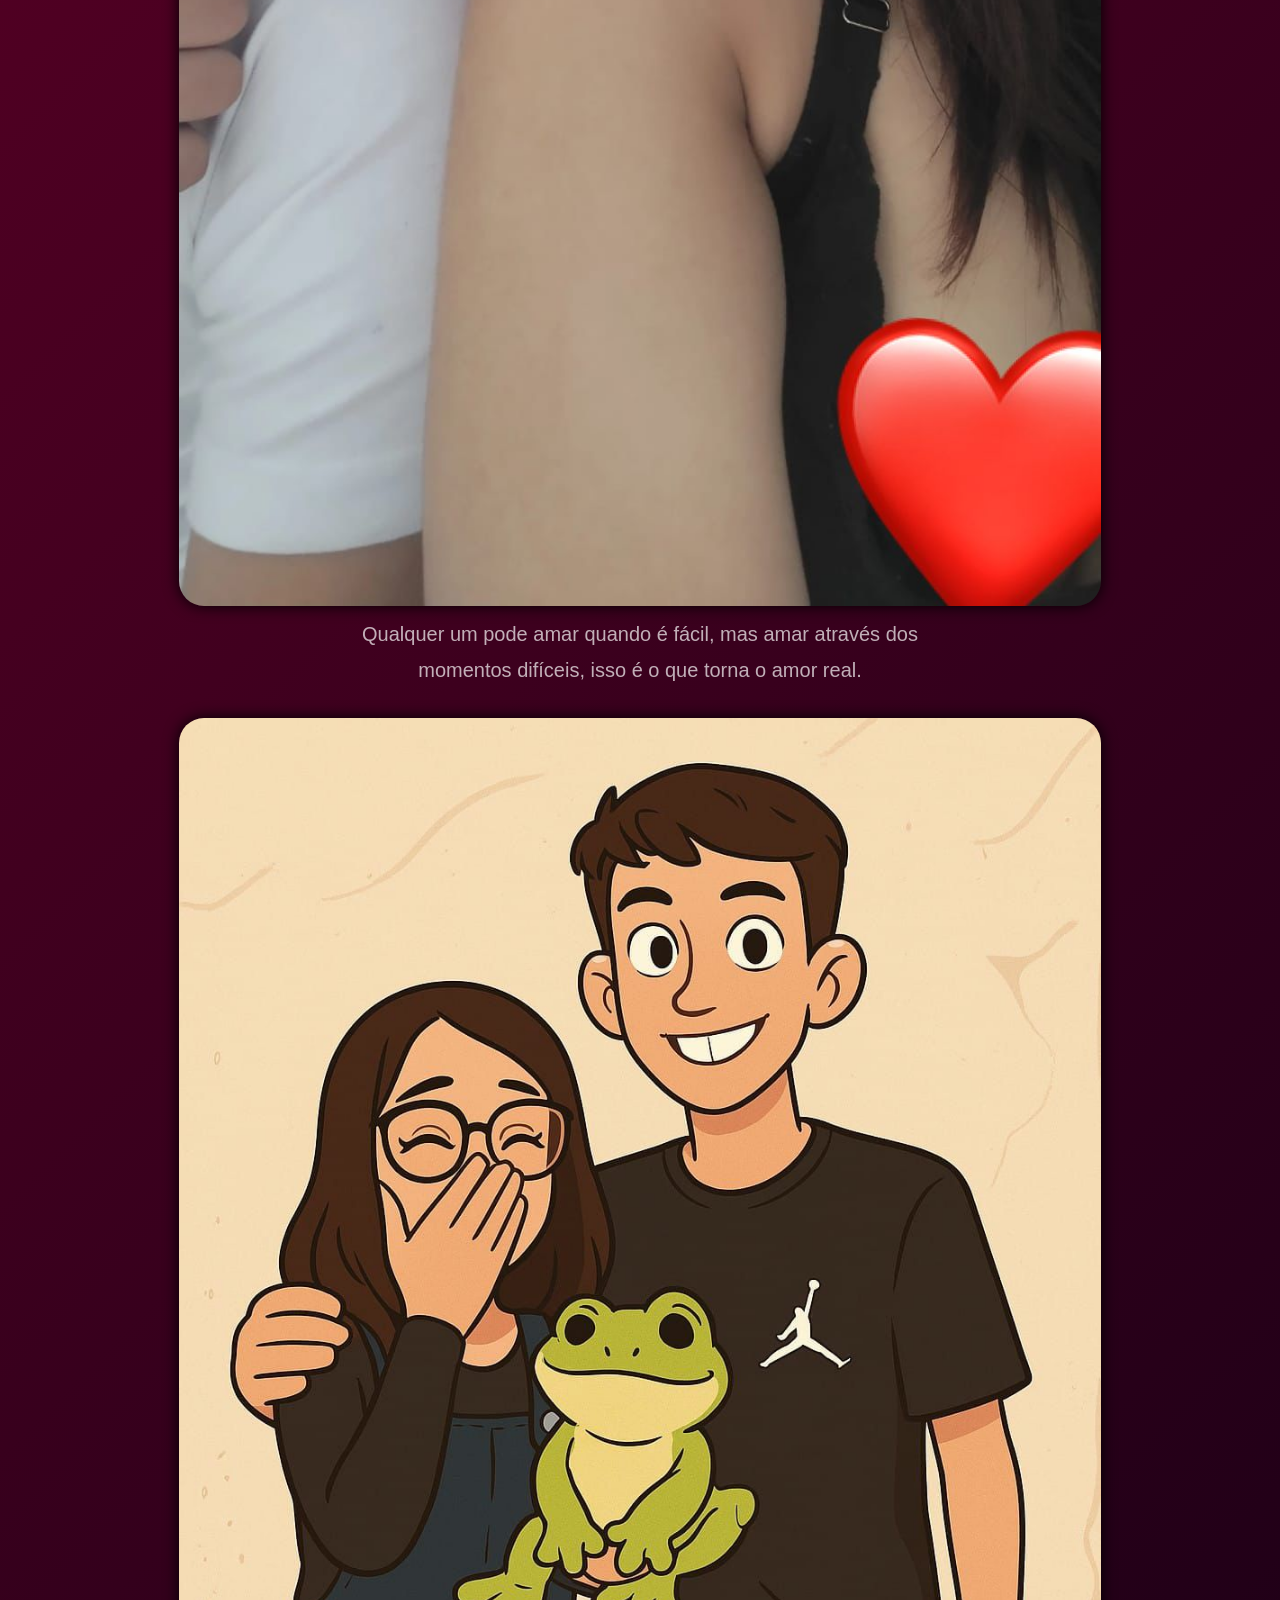
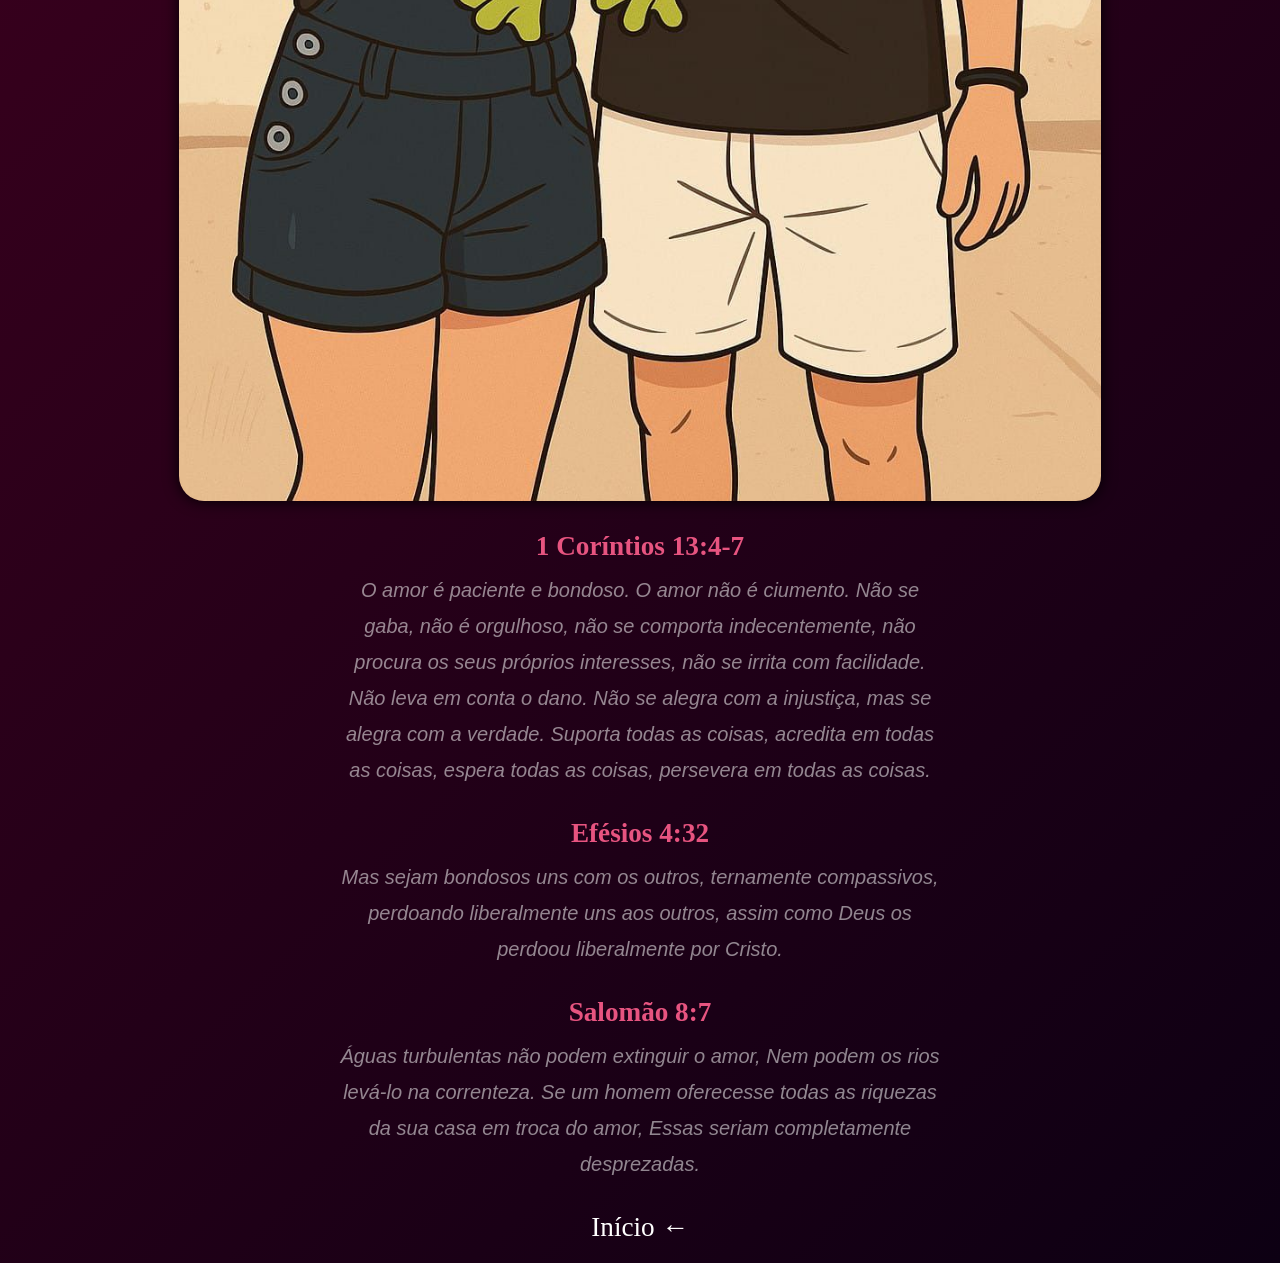
==== commit 1796b449: "Att" ====
--- a/pag2.html
+++ b/pag2.html
@@ -15,31 +15,31 @@
         Carta aberta para Ket &#128140;
     </h1>
     <p>
-        Fofinha eu sei que você está mal comigo, mais eu quero muito ter um relacionamento de verdade com você, nós dois sabemos que sobre seu medo, suas preocupações, sua magua por coisas que eu fiz, Ket eu realmente não tinha notado que estava fazendo isso, não sabia que você estava mal, eu me arrependo amargamente.
+    Não se pode simplismente desistir de alguém porque a situação não está perfeita. Relacionamentos incríveis não são incríveis porque não tem problemas, eles são incriveis porque ambas pessoas se importam o suficiente para encontrar o caminho através deles.
     </p>
     <picture class="reveal">
         <video src="videos/cliche.mp4" loop controls></video>
     </picture >
     <p class="reveal">
-        Eu sei que sua família é complicada, mais eu também não quero desistir de você por conta dela, vamos enfrentar isso juntos. 
+       O amor nem sempre é bonito ou fácil, ás vezes é bagunçado, as vezes são conversas difíceis durante as madrugada, ás vezes é escolher ficar quando ir embora seria mais simples, é concertar o que está quebrado juntos ao invés de ir embora. 
     </p>
     <picture class="reveal">
         <video src="videos/sorrindo.mp4" controls loop></video>
     </picture>
     <p class="reveal">
-        Sobre seu medo, eu realmente sou muito diferente de tais pessoas, acredite em mim, nossa relação desde o início sempre foi diferente das relações que você me contou, só tivemos muitos desentendimentos, mais não quero acabar com a menina que eu amo, por conta de intriga.
+       O amor verdadeiro não é medido pelos momentos perfeitos, é medido por como você lida com as imperfeições, como vocês brigam, mas não se destrói, como vocês se dobram sem quebrar, como vocês ficam mais fortes através das dificuldades.
     </p>
     <picture class="reveal">
         <video src="videos/oraçao.mp4" controls loop></video>
     </picture> 
     <p class="reveal">
-        Eu realmente quero resolver essa situação para ficarmos bem, por favor não desiste da nossa relação, da uma chance pro nosso amor.
+       Os relacionamentos que duram não são aqueles sem problemas, são aqueles onde ambas as pessoas se recusam a desistir, onde vocês escolhem um ao outro de novo ede novo, mesmo quando é difícil.
     </p>
     <picture class="reveal">
         <img src="img/foto2.jpeg" alt="foto">
     </picture>
     <p class="reveal">
-         Relacionamento também é a base de perdão, sei que você está magoada comigo, eu preciso muito que você me perdoe, é como eu disse, eu quero fazer dar certo, mais um casal só vai pra frente se os dois colaborarem. Eu sou muito grato por ter você na minha vida Ket, eu te amo igual Jesus ama a sua igreja.
+         Qualquer um pode amar quando é fácil, mas amar através dos momentos difíceis, isso é o que torna o amor real.
     </p>
     <picture class="reveal">
         <img src="img/boneco.jpeg" alt="foto">
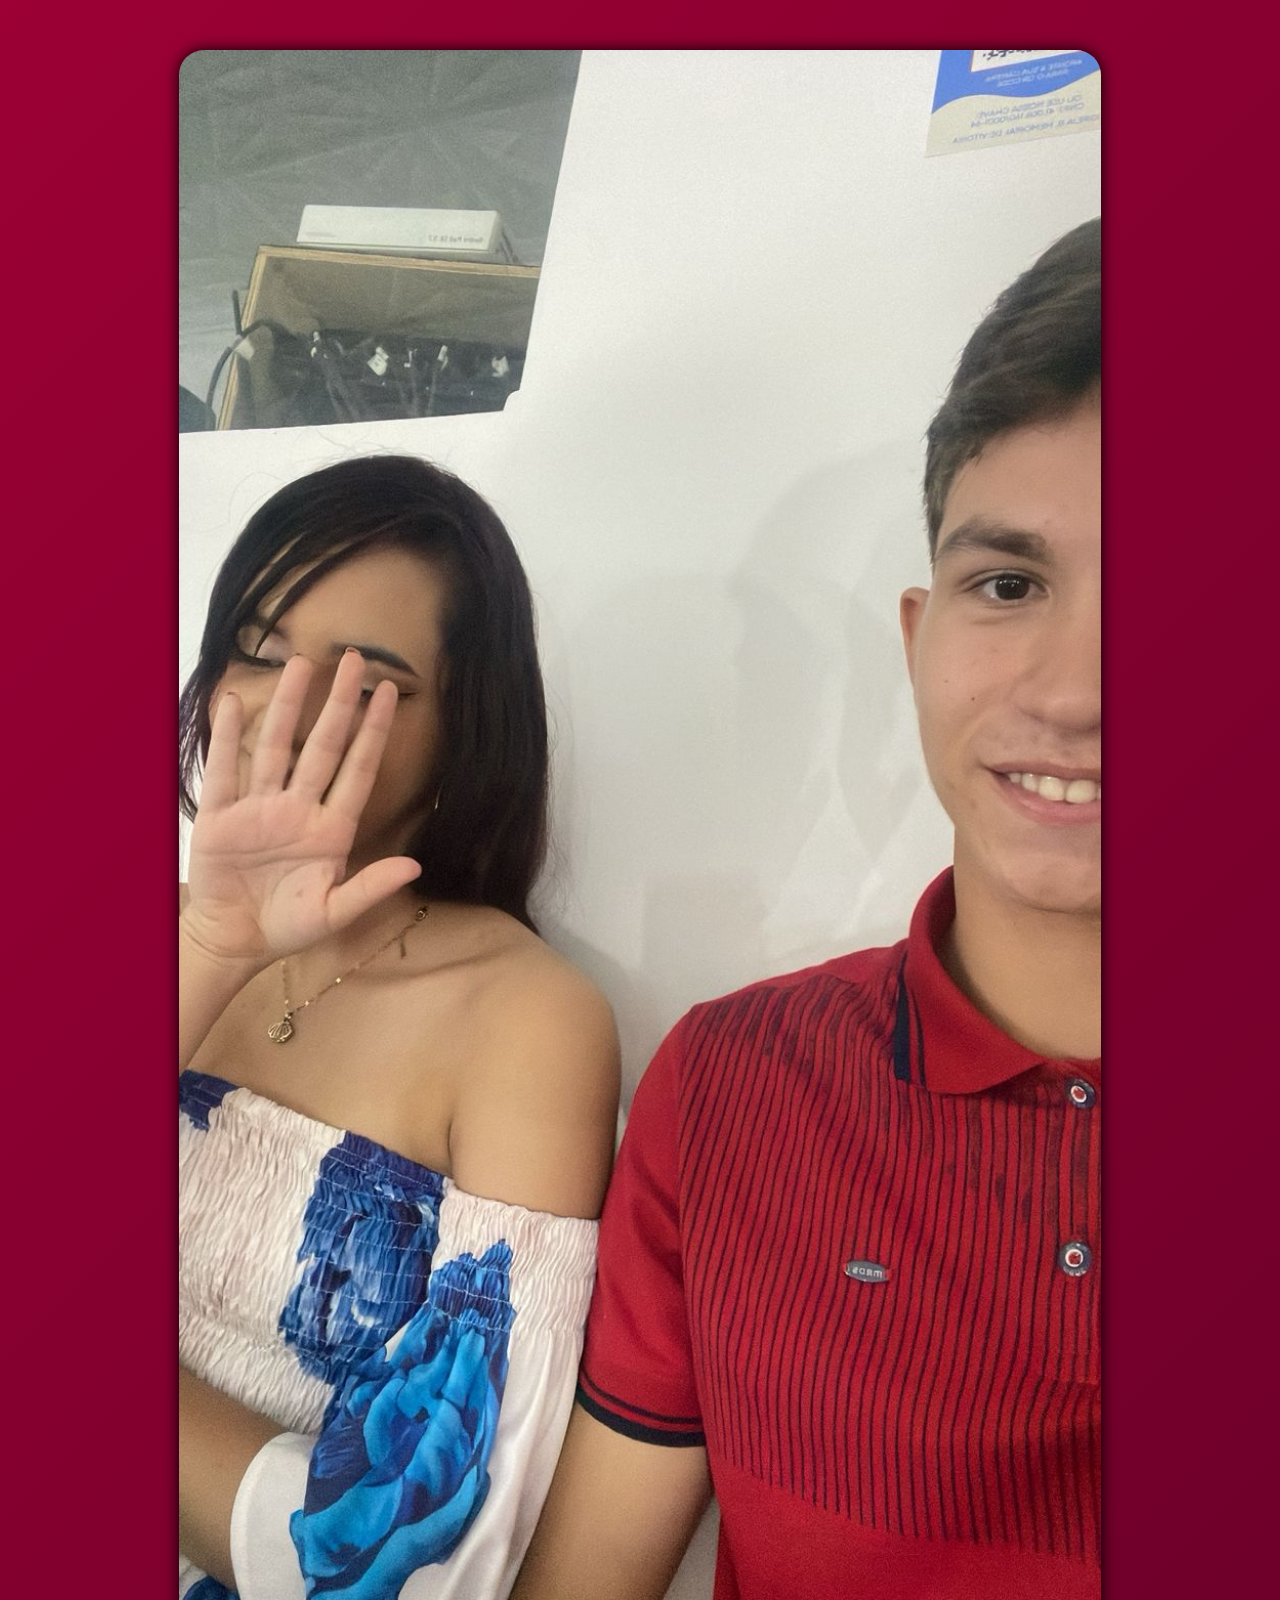
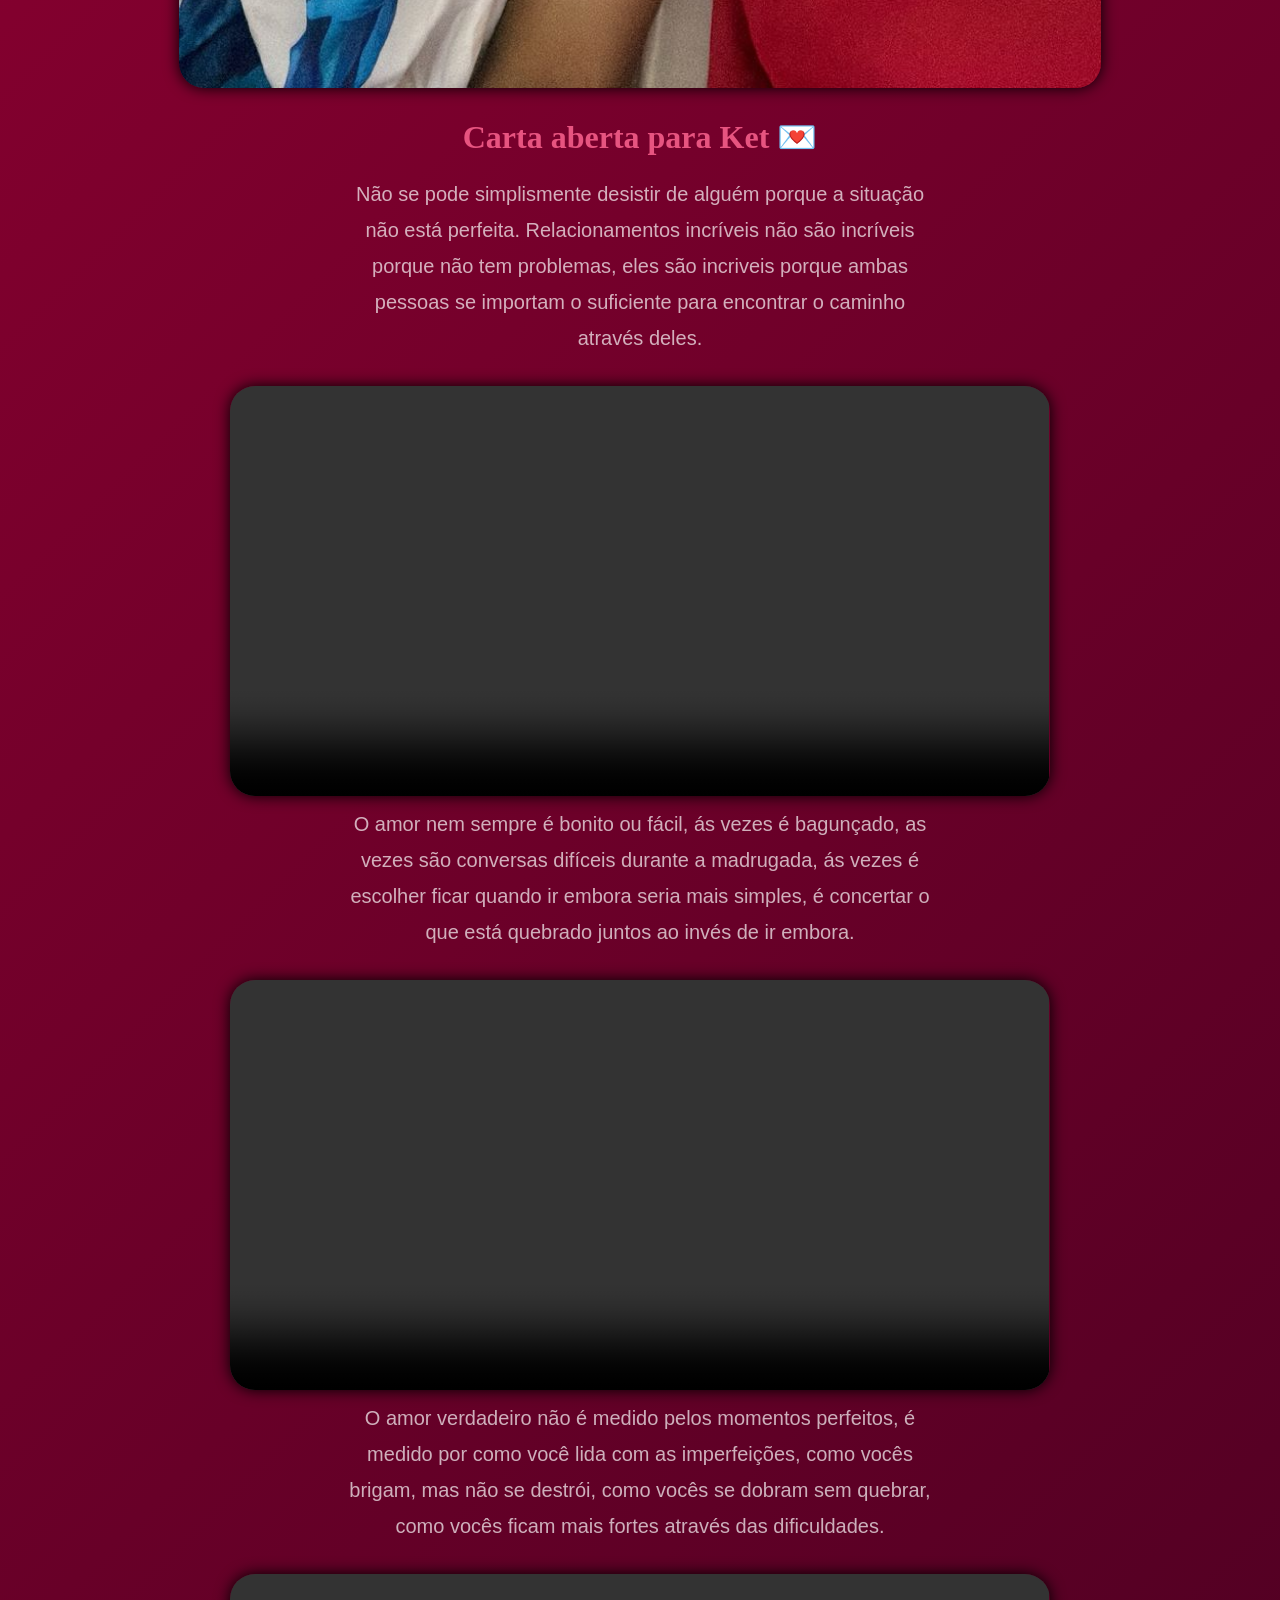
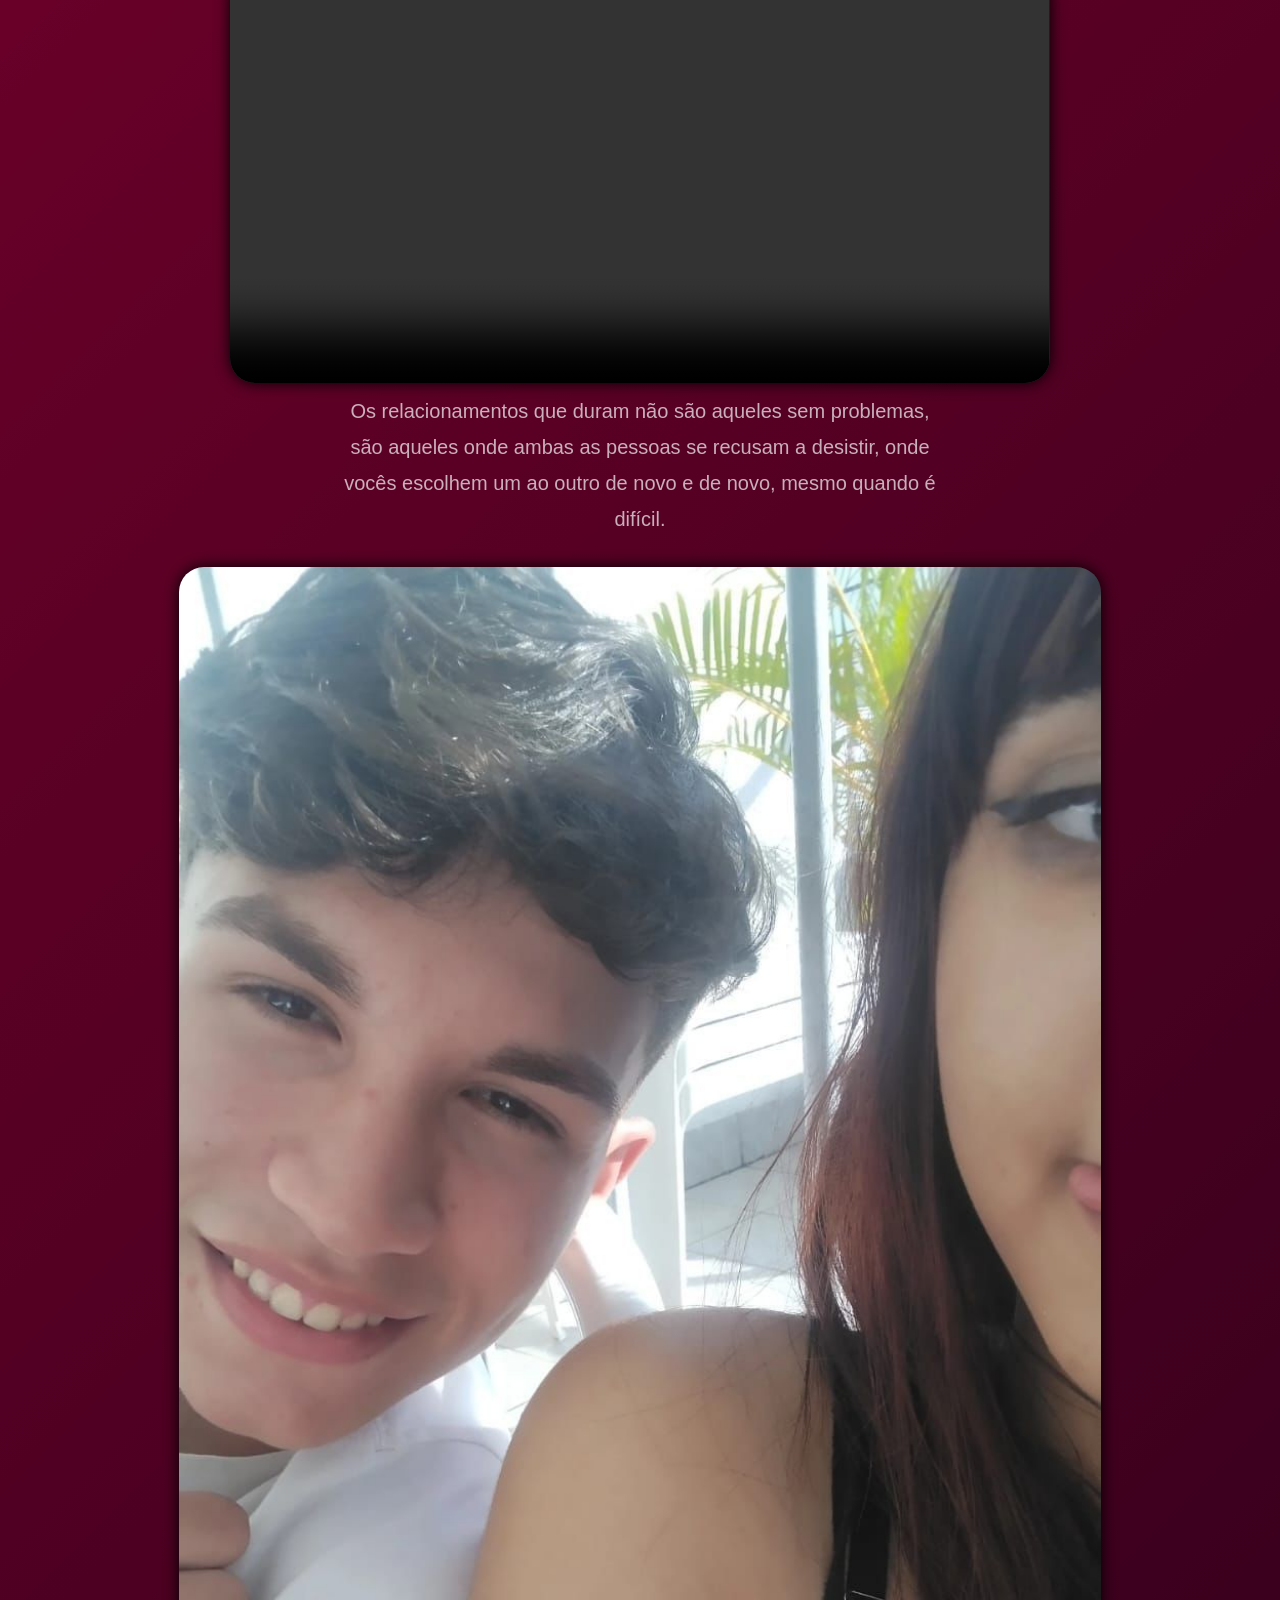
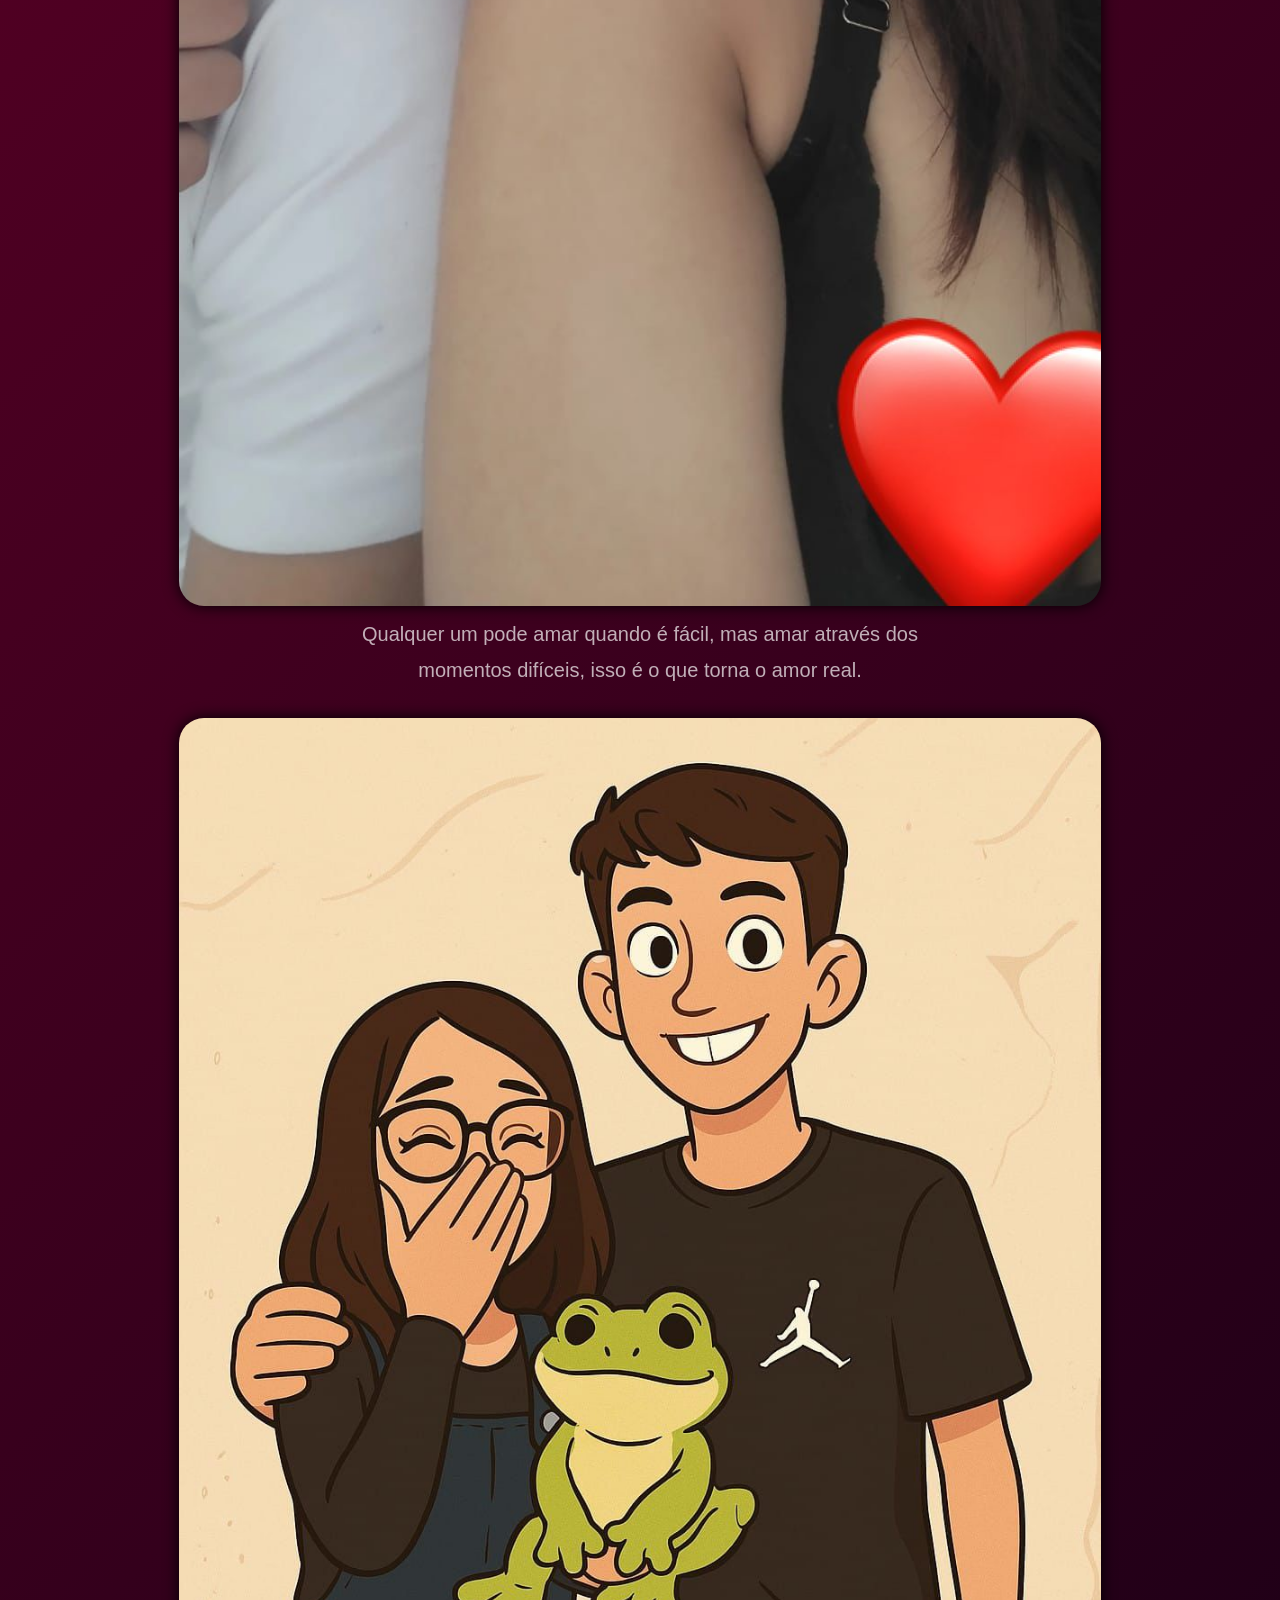
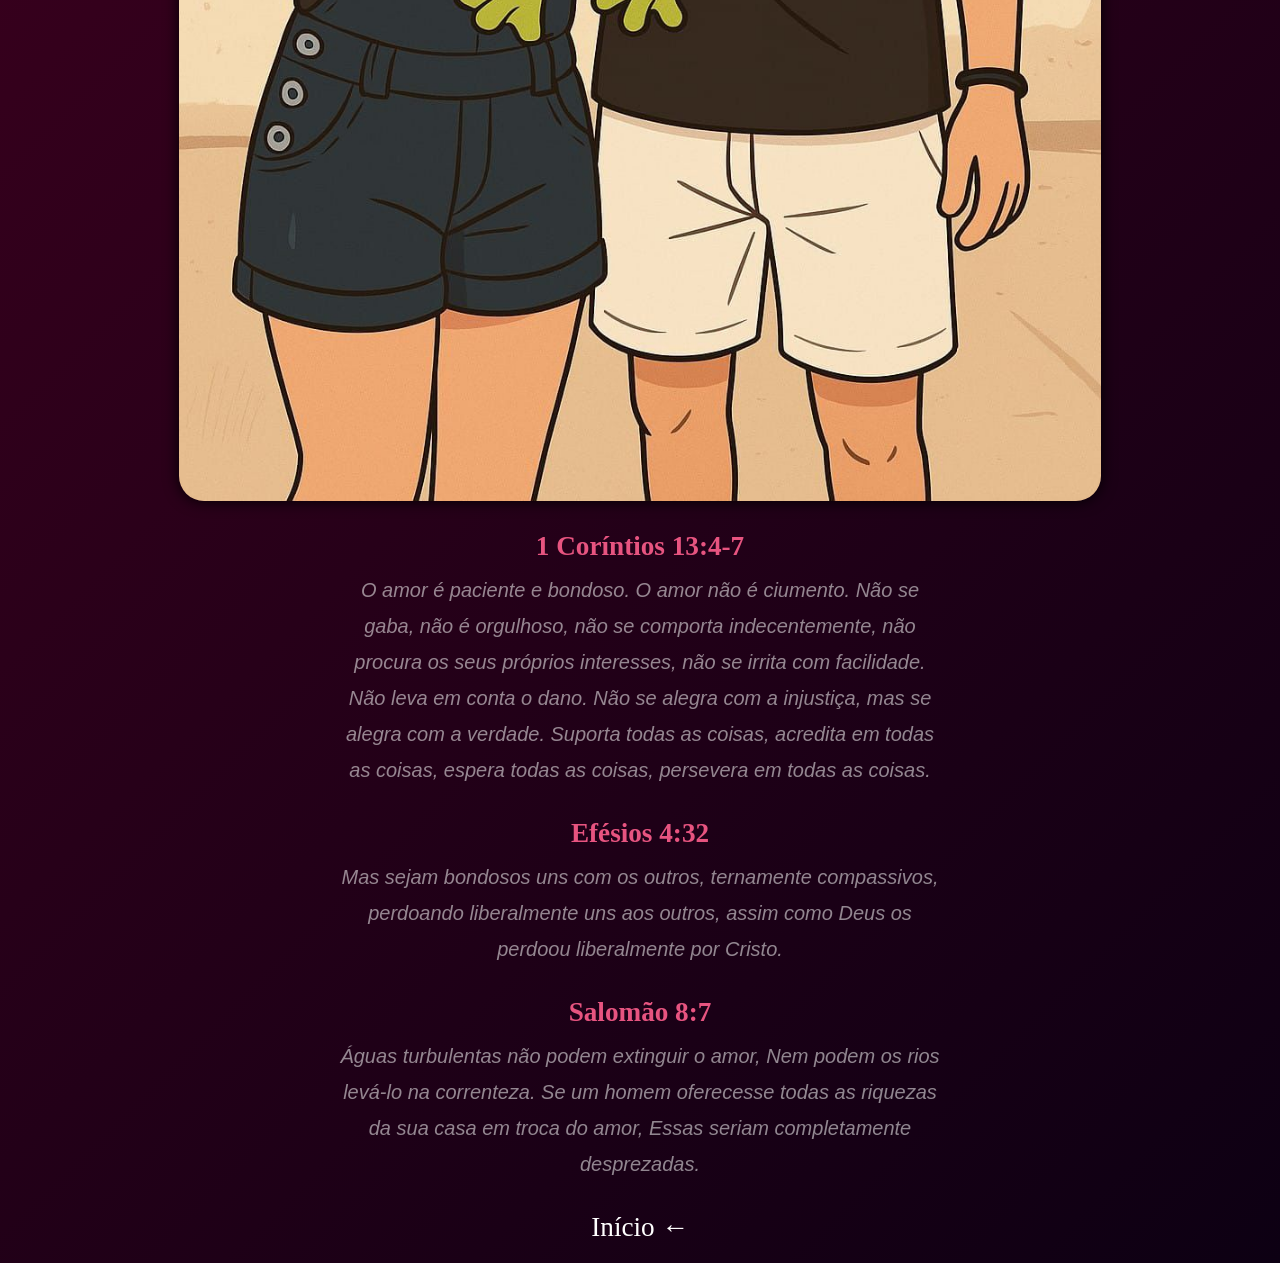
==== commit ee6bb00b: "corrigido" ====
--- a/pag2.html
+++ b/pag2.html
@@ -21,7 +21,7 @@
         <video src="videos/cliche.mp4" loop controls></video>
     </picture >
     <p class="reveal">
-       O amor nem sempre é bonito ou fácil, ás vezes é bagunçado, as vezes são conversas difíceis durante as madrugada, ás vezes é escolher ficar quando ir embora seria mais simples, é concertar o que está quebrado juntos ao invés de ir embora. 
+       O amor nem sempre é bonito ou fácil, ás vezes é bagunçado, as vezes são conversas difíceis durante a madrugada, ás vezes é escolher ficar quando ir embora seria mais simples, é concertar o que está quebrado juntos ao invés de ir embora. 
     </p>
     <picture class="reveal">
         <video src="videos/sorrindo.mp4" controls loop></video>
@@ -33,7 +33,7 @@
         <video src="videos/oraçao.mp4" controls loop></video>
     </picture> 
     <p class="reveal">
-       Os relacionamentos que duram não são aqueles sem problemas, são aqueles onde ambas as pessoas se recusam a desistir, onde vocês escolhem um ao outro de novo ede novo, mesmo quando é difícil.
+       Os relacionamentos que duram não são aqueles sem problemas, são aqueles onde ambas as pessoas se recusam a desistir, onde vocês escolhem um ao outro de novo e de novo, mesmo quando é difícil.
     </p>
     <picture class="reveal">
         <img src="img/foto2.jpeg" alt="foto">
